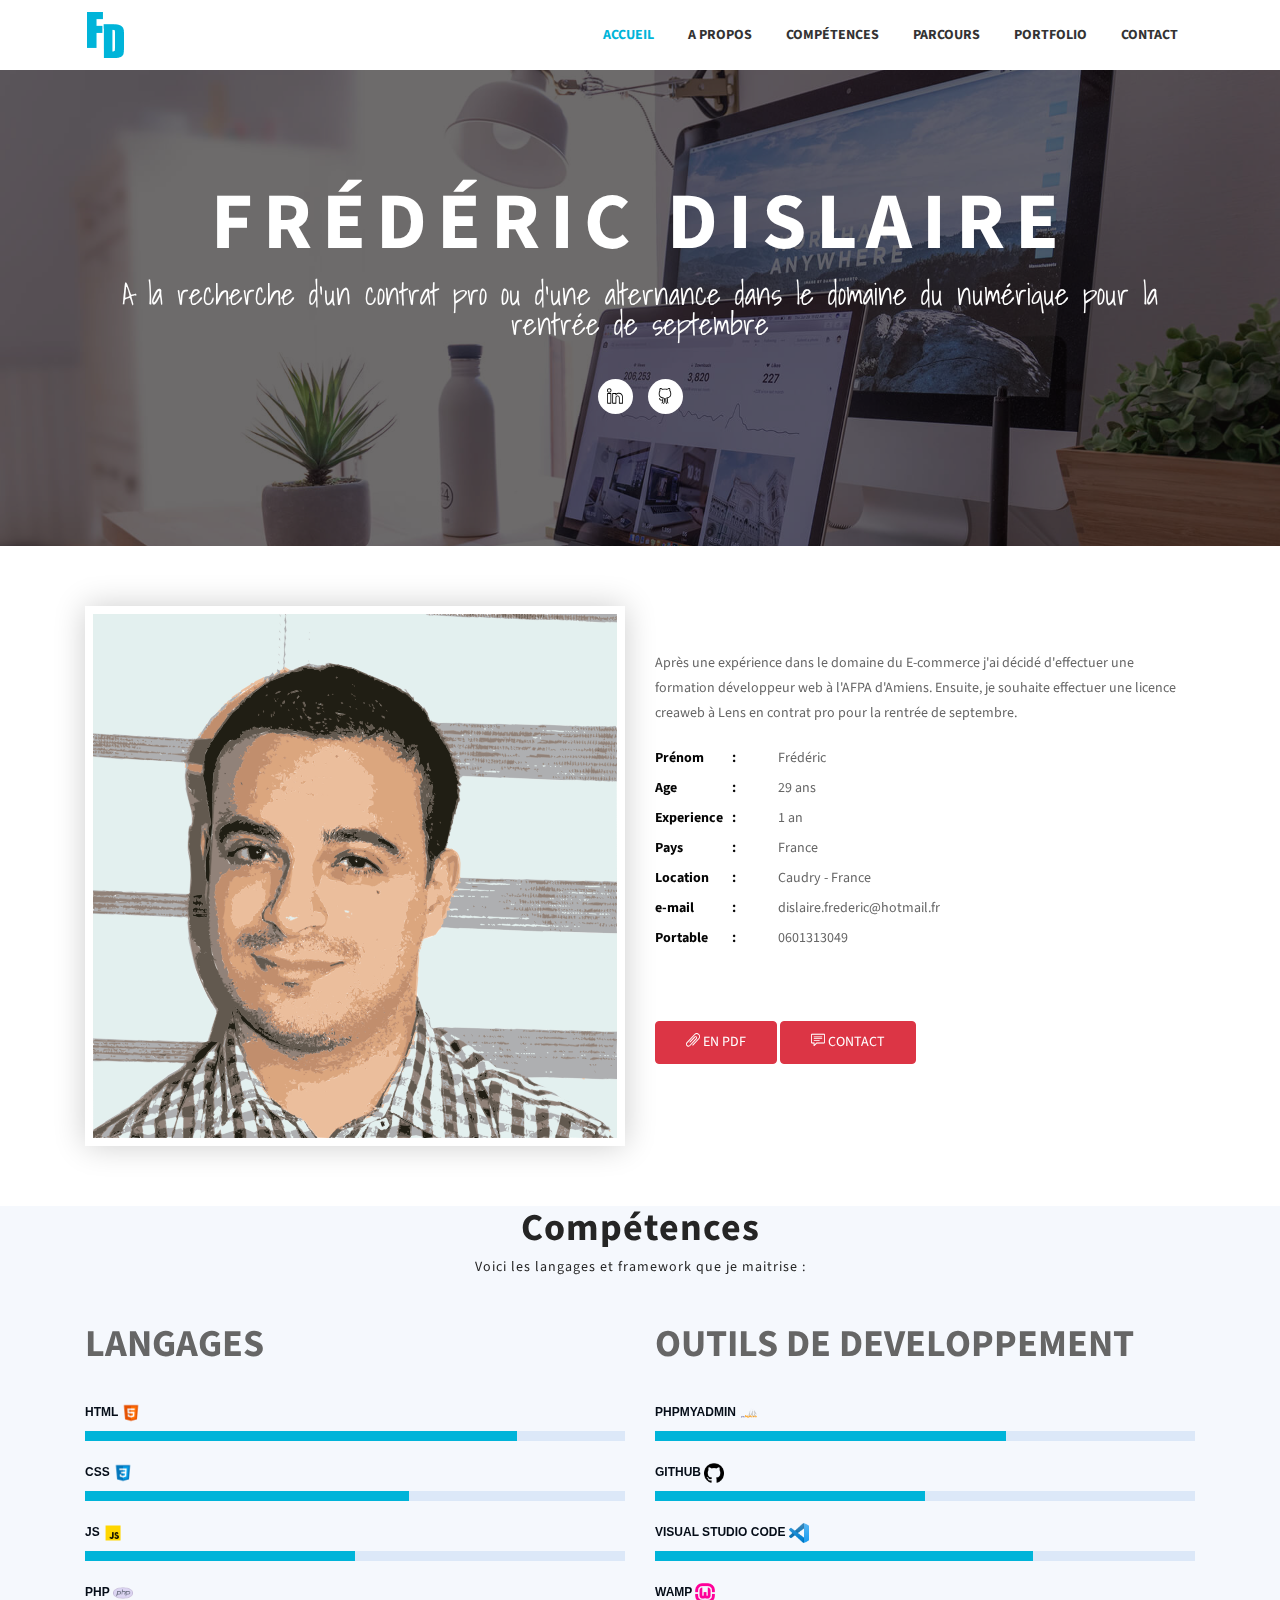
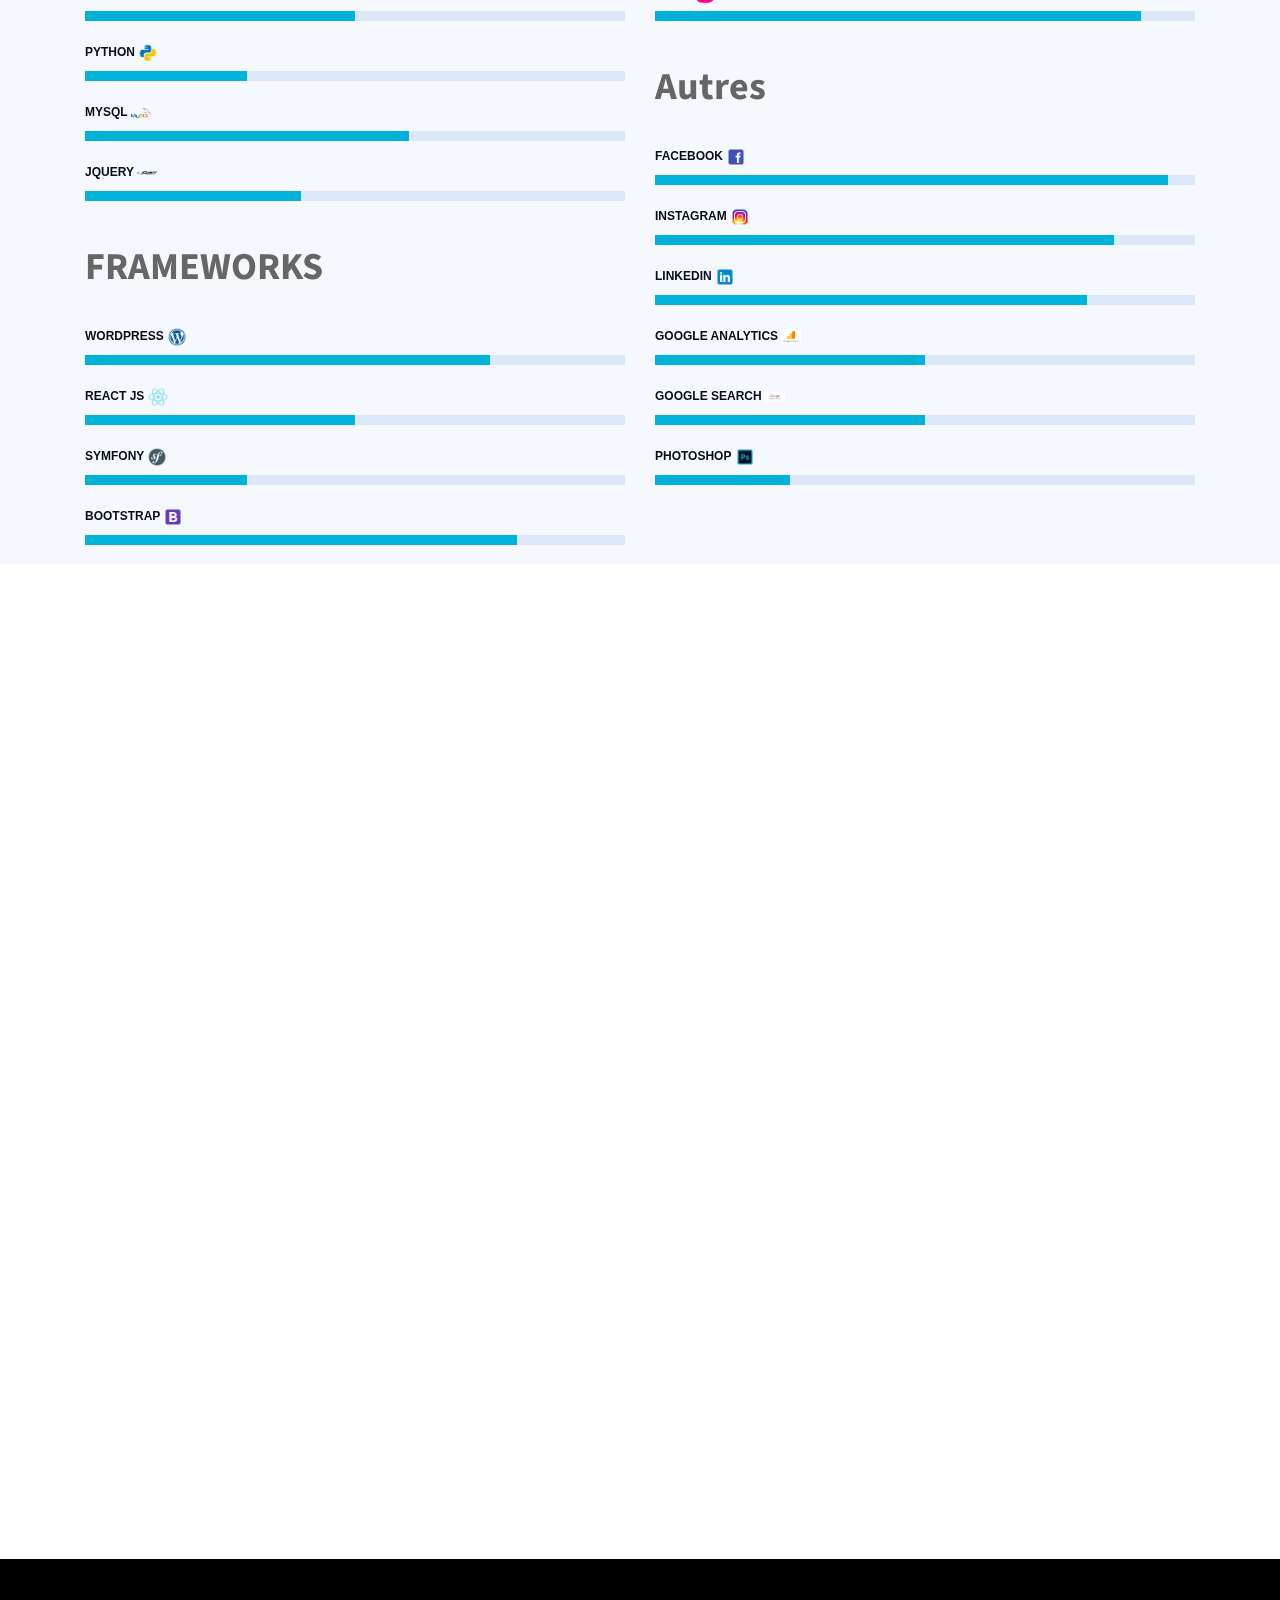
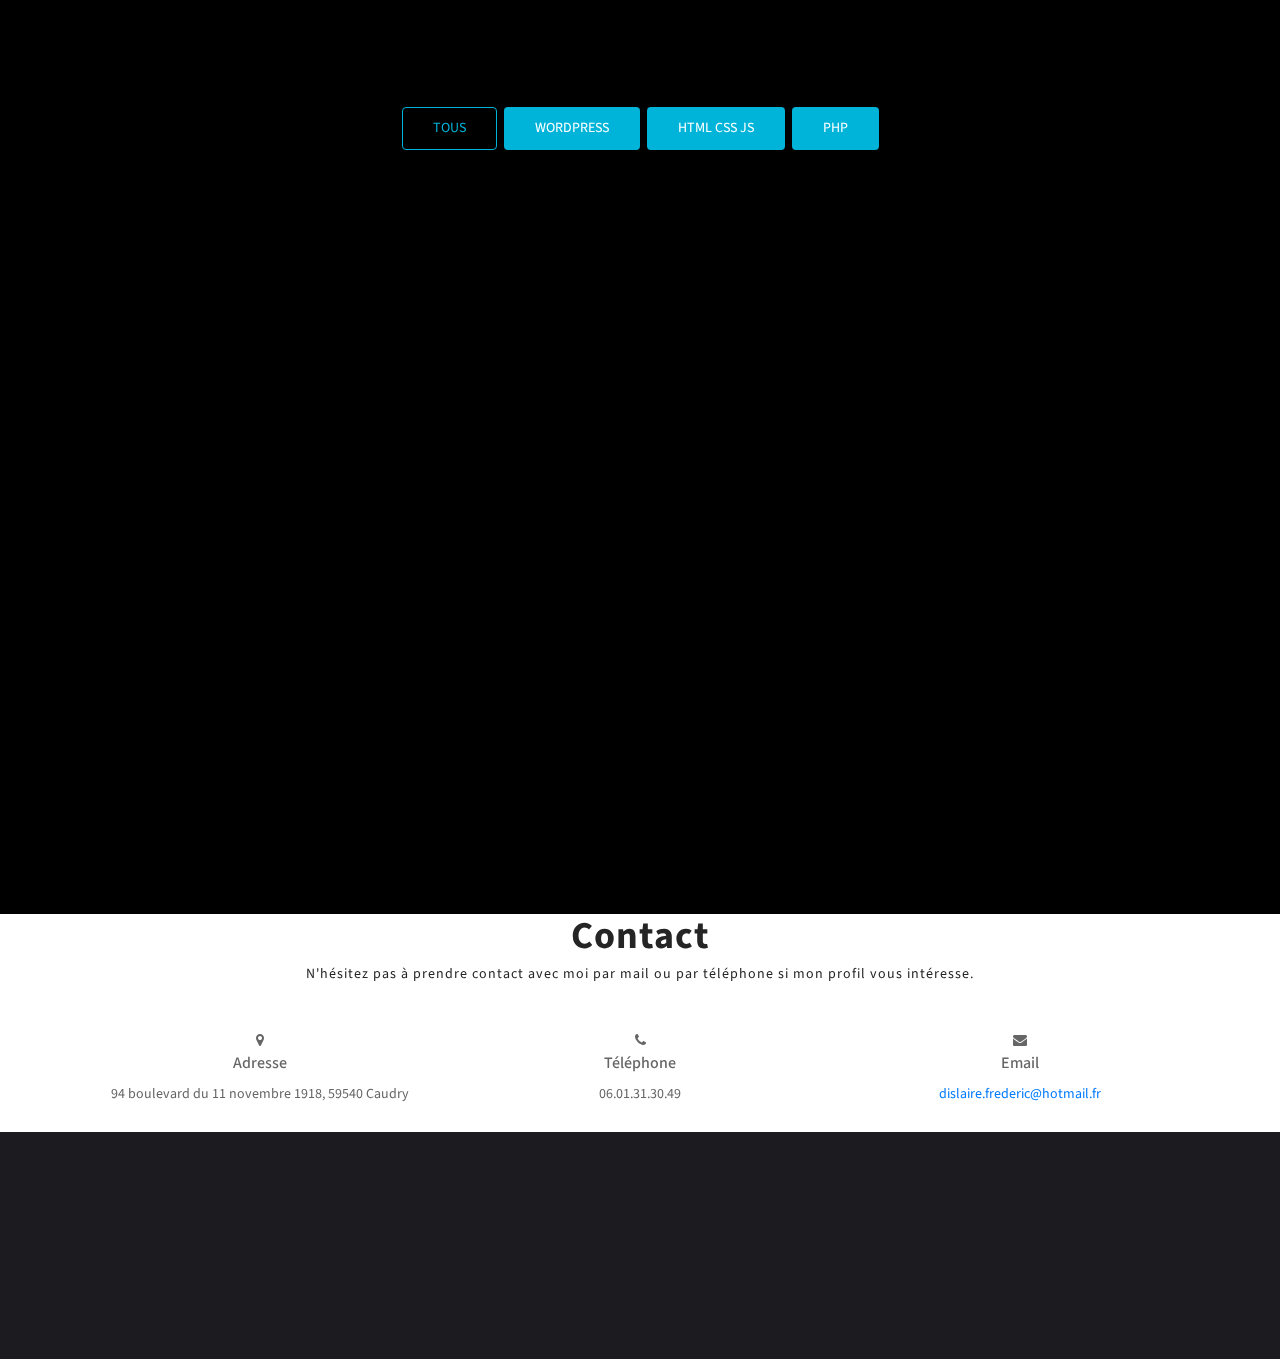
==== index.html @ d80c3883 "modif texte" ====
<!DOCTYPE html>
<html lang="fr">
  <head>
    <!-- Required meta tags -->
    <meta charset="utf-8">
    <meta name="viewport" content="width=device-width, initial-scale=1, shrink-to-fit=no">

    <title>Portfolio Frédéric Dislaire</title>

    <!-- Bootstrap CSS -->
    <link rel="stylesheet" type="text/css" href="assets/css/bootstrap.min.css" >
    <!-- Fonts -->
    <link rel="stylesheet" type="text/css" href="assets/fonts/font-awesome.min.css">
    <!-- Icon -->
    <link rel="stylesheet" type="text/css" href="assets/fonts/simple-line-icons.css">
    <!-- Slicknav -->
    <link rel="stylesheet" type="text/css" href="assets/css/slicknav.css">
    <!-- Menu CSS -->
    <link rel="stylesheet" type="text/css" href="assets/css/menu_sideslide.css">
    <!-- Slider CSS -->
    <link rel="stylesheet" type="text/css" href="assets/css/slide-style.css">
    <!-- Nivo Lightbox -->
    <link rel="stylesheet" type="text/css" href="assets/css/nivo-lightbox.css" >
    <!-- Animate -->
    <link rel="stylesheet" type="text/css" href="assets/css/animate.css">
    <!-- Main Style -->
    <link rel="stylesheet" type="text/css" href="assets/css/main.css">
    <!-- Responsive Style -->
    <link rel="stylesheet" type="text/css" href="assets/css/responsive.css">

  </head>
  <body>

    <!-- Header Area wrapper Starts -->
    <header id="header-wrap">
      <!-- Navbar Start -->
      <nav class="navbar navbar-expand-lg fixed-top scrolling-navbar indigo">
        <div class="container">
          <!-- Brand and toggle get grouped for better mobile display -->
          <div class="navbar-header">
            <button class="navbar-toggler" type="button" data-toggle="collapse" data-target="#main-navbar" aria-controls="main-navbar" aria-expanded="false" aria-label="Toggle navigation">
              <span class="navbar-toggler-icon"></span>
              <span class="icon-menu"></span>
              <span class="icon-menu"></span>
              <span class="icon-menu"></span>
            </button>
            <a href="index.html" class="navbar-brand"><img src="assets/img/img_comp/logofd2.png" height="50" alt=""></a>
          </div>
          <div class="collapse navbar-collapse" id="main-navbar">
            <ul class="onepage-nev navbar-nav mr-auto w-100 justify-content-end clearfix">
              <li class="nav-item active">
                <a class="nav-link" href="#hero-area">
                 Accueil
                </a>
              </li>
              <li class="nav-item">
                <a class="nav-link" href="#about">
                 A propos
                </a>
              </li>
              <li class="nav-item">
                <a class="nav-link" href="#skills">
                  Compétences
                </a>
              </li>
              <li class="nav-item">
                <a class="nav-link" href="#resume">
                 Parcours
                </a>
              </li>
              <li class="nav-item">
                <a class="nav-link" href="#portfolios">
                  Portfolio
                </a>
              </li>
              <li class="nav-item">
                <a class="nav-link" href="#contact">
                  Contact
                </a>
              </li>
            </ul>
          </div>
        </div>


        <!-- Mobile Menu Start -->
        <ul class="onepage-nev mobile-menu">
          <li>
            <a href="#home">Accueil</a>
          </li>
          <li>
            <a href="#about">A propos</a>
          </li>
          <li>
            <a href="#skills">Compétences</a>
          </li>
          <li>
            <a href="#resume">Parcours</a>
          </li>
          <li>
            <a href="#portfolio">Portfolio</a>
          </li>
          <li>
            <a href="#contact">Contact</a>
          </li>
        </ul>
        <!-- Mobile Menu End -->
      </nav>
      <!-- Navbar End -->

      <!-- Hero Area Start -->
      <div id="hero-area" class="hero-area-bg">
        <div class="overlay"></div>
        <div class="container">
          <div class="row">
            <div class="col-md-12 col-sm-12 text-center">
              <div class="contents">
               
                <h2 class="head-title wow fadeInUp" data-wow-delay="0.4s">Frédéric Dislaire</h2>
                <p class="script-font wow fadeInUp" data-wow-delay="0.6s">A la recherche d'un contrat pro ou d'une alternance dans le domaine du numérique pour la rentrée de septembre</p>
                <ul class="social-icon wow fadeInUp" data-wow-delay="0.8s">
                 
             
                
                  <li>
                    <a class="linkedin" href="https://www.linkedin.com/in/fr%C3%A9d%C3%A9ric-dislaire-177432127/"><i class="icon-social-linkedin"></i></a>
                  </li>
                  
                  <li>
                    <a class="github" href="https://github.com/Freddis002"><i class="icon-social-github"></i></a>
                  </li>
                 
                </ul>
              
              </div>
            </div>
          </div>
        </div>
      </div>
      <!-- Hero Area End -->

    </header>
    <!-- Header Area wrapper End -->

    <!-- About Section Start -->
    <section id="about" class="section-padding">
      <div class="container">
        <div class="row">
          <div class="col-lg-6 col-md-6 col-sm-12 col-xs-12">
            <div class="img-thumb wow fadeInLeft" data-wow-delay="0.3s">
              <img class="img-fluid" src="assets/img/img_comp/image.svg" alt="">
            </div>
          </div> 
          <div class="col-lg-6 col-md-6 col-sm-12 col-xs-12">
            <div class="profile-wrapper wow fadeInRight" data-wow-delay="0.3s">
              
              <p>Après une expérience dans le domaine du E-commerce j'ai décidé d'effectuer une formation développeur web à l'AFPA d'Amiens. Ensuite, je souhaite effectuer une licence creaweb à Lens en contrat pro pour la rentrée de septembre.</p>
              <div class="about-profile">
                <ul class="admin-profile">
                  <li><span class="pro-title"> Prénom </span> <span class="pro-detail">Frédéric</span></li>
                  <li><span class="pro-title"> Age </span> <span class="pro-detail">29 ans</span></li>
                  <li><span class="pro-title"> Experience </span> <span class="pro-detail">1 an</span></li>
                  <li><span class="pro-title"> Pays </span> <span class="pro-detail">France</span></li>
                  <li><span class="pro-title"> Location </span> <span class="pro-detail">Caudry - France</span></li>
                  <li><span class="pro-title"> e-mail </span> <span class="pro-detail">dislaire.frederic@hotmail.fr</span></li>
                  <li><span class="pro-title"> Portable </span> <span class="pro-detail">0601313049</span></li>
                  
                </ul>
              </div>
            </div>
            <a href="assets/img/img_comp/Cv_frédéric_dislaire.pdf" class ="btn btn-danger" target="_blank"><i class="icon-paper-clip"></i> en PDF</a>
          <a href="#contact" class="btn btn-danger"><i class="icon-speech"></i> Contact</a>
        </div>
            </div>
          </div>   
        </div>
      </div>
    </section>
    <!-- About Section End -->

     <!-- Skills Section -->
     <section id="skills" class="skills section-bg">

      <div class="container">
        <div class="section-title">
          <h2>Compétences</h2>
          <p>Voici les langages et framework que je maitrise :</p>
        </div>

      <div class="row skills-content">
        <div class="col-lg-6 aos-init aos-animate" data-aos="fade-up">
          <h4>LANGAGES</h4>
          <br>

          <div class="progress">
            <span class="skill">
              HTML
              <img class="fit-picture" src="assets/img/img_comp/html.png" alt="logo html" width="20"></span>
            <div class="progress-bar-wrap">
              <div class="progress-bar" role="progressbar" aria-valuenow="80" aria-valuemin="0" aria-valuemax="100" style="width: 80%;"></div>
            </div>
          </div>

          <div class="progress">
            <span class="skill">
              CSS
              <img class="fit-picture" src="assets/img/img_comp/css.png" alt="logo css" width="20"></span>
            <div class="progress-bar-wrap">
              <div class="progress-bar" role="progressbar" aria-valuenow="60" aria-valuemin="0" aria-valuemax="100" style="width: 60%;"></div>
            </div>
          </div>

          <div class="progress">
            <span class="skill">
              JS
              <img class="fit-picture" src="assets/img/img_comp/javascript.png" alt="logo js" width="20"></span>
            <div class="progress-bar-wrap">
              <div class="progress-bar" role="progressbar" aria-valuenow="50" aria-valuemin="0" aria-valuemax="100" style="width: 50%;"></div>
            </div>
          </div>

          <div class="progress">
            <span class="skill">
              PHP
              <img class="fit-picture" src="assets/img/img_comp/php.png" alt="logo php" width="20"></span>
            <div class="progress-bar-wrap">
              <div class="progress-bar" role="progressbar" aria-valuenow="50" aria-valuemin="0" aria-valuemax="100" style="width: 50%;"></div>
            </div>
          </div>

          <div class="progress">
            <span class="skill">
            Python
              <img class="fit-picture" src="assets/img/img_comp/python.png" alt="logo python" width="20"></span>
            <div class="progress-bar-wrap">
              <div class="progress-bar" role="progressbar" aria-valuenow="30" aria-valuemin="0" aria-valuemax="100" style="width: 30%;"></div>
            </div>
          </div>

          <div class="progress">
            <span class="skill">
              Mysql
              <img class="fit-picture" src="assets/img/img_comp/mysql.png" alt="logo sql" width="20"></span>
            <div class="progress-bar-wrap">
              <div class="progress-bar" role="progressbar" aria-valuenow="60" aria-valuemin="0" aria-valuemax="100" style="width: 60%;"></div>
            </div>
          </div>

          <div class="progress">
            <span class="skill">
              jQuery
              <img class="fit-picture" src="assets/img/img_comp/Jquery.png" alt="logo jquery" width="20"></span>
            <div class="progress-bar-wrap">
              <div class="progress-bar" role="progressbar" aria-valuenow="40" aria-valuemin="0" aria-valuemax="100" style="width: 40%;"></div>
            </div>
          </div>

          <br>


          <h4>FRAMEWORKS</h4>
          
          <br>


          <div class="progress">
            <span class="skill">
              Wordpress
              <img class="fit-picture" src="assets/img/img_comp/wordpress.png" alt="logo wordpress" width="20"></span>
            <div class="progress-bar-wrap">
              <div class="progress-bar" role="progressbar" aria-valuenow="75" aria-valuemin="0" aria-valuemax="100" style="width: 75%;"></div>
            </div>
          </div>

          <div class="progress">
            <span class="skill">
             React JS
              <img class="fit-picture" src="assets/img/img_comp/react.png" alt="logo reactjs" width="20"></span>
            <div class="progress-bar-wrap">
              <div class="progress-bar" role="progressbar" aria-valuenow="50" aria-valuemin="0" aria-valuemax="100" style="width: 50%;"></div>
            </div>
          </div>

          <div class="progress">
            <span class="skill">
            Symfony
              <img class="fit-picture" src="assets/img/img_comp/symfony.png" alt="logo symfony" width="20"></span>
            <div class="progress-bar-wrap">
              <div class="progress-bar" role="progressbar" aria-valuenow="30" aria-valuemin="0" aria-valuemax="100" style="width: 30%;"></div>
            </div>
          </div>

          <div class="progress">
            <span class="skill">
            Bootstrap
              <img class="fit-picture" src="assets/img/img_comp/bootstrap.png" alt="logo boostrap" width="20"></span>
            <div class="progress-bar-wrap">
              <div class="progress-bar" role="progressbar" aria-valuenow="80" aria-valuemin="0" aria-valuemax="100" style="width: 80%;"></div>
            </div>
          </div>

          

        
        </div>
        
      

      <div class="col-lg-6 aos-init aos-animate" data-aos="fade-up" data-aos-delay="100">
        <h4>OUTILS DE DEVELOPPEMENT</h4>
        <br>

        <div class="progress">
          <span class="skill">
          Phpmyadmin
            <img class="fit-picture" src="assets/img/img_comp/phpmyadmin.png" alt="logo phpmyadmin" width="20"></span>
          <div class="progress-bar-wrap">
            <div class="progress-bar" role="progressbar" aria-valuenow="65" aria-valuemin="0" aria-valuemax="100" style="width: 65%;"></div>
          </div>
        </div>

        <div class="progress">
          <span class="skill">
          Github
            <img class="fit-picture" src="assets/img/img_comp/github.png" alt="logo github" width="20"></span>
          <div class="progress-bar-wrap">
            <div class="progress-bar" role="progressbar" aria-valuenow="50" aria-valuemin="0" aria-valuemax="100" style="width: 50%;"></div>
          </div>
        </div>

        <div class="progress">
          <span class="skill">
            Visual studio code
            <img class="fit-picture" src="assets/img/img_comp/vsc.png" alt="logo vsc" width="20"></span>
          <div class="progress-bar-wrap">
            <div class="progress-bar" role="progressbar" aria-valuenow="70" aria-valuemin="0" aria-valuemax="100" style="width: 70%;"></div>
          </div>
        </div>

        <div class="progress">
          <span class="skill">
            WAMP
            <img class="fit-picture" src="assets/img/img_comp/wamp.png" alt="logo wamp" width="20"></span>
          <div class="progress-bar-wrap">
            <div class="progress-bar" role="progressbar" aria-valuenow="90" aria-valuemin="0" aria-valuemax="100" style="width: 90%;"></div>
          </div>
        </div>

        <br>
        <h4>Autres</h4>
        <br>

        <div class="progress">
          <span class="skill">
            Facebook
            <img class="fit-picture" src="assets/img/img_comp/fb.png" alt="logo fb" width="20"></span>
          <div class="progress-bar-wrap">
            <div class="progress-bar" role="progressbar" aria-valuenow="95" aria-valuemin="0" aria-valuemax="100" style="width: 95%;"></div>
          </div>
        </div>

        <div class="progress">
          <span class="skill">
            Instagram
            <img class="fit-picture" src="assets/img/img_comp/instagram.png" alt="logo instagram" width="20"></span>
          <div class="progress-bar-wrap">
            <div class="progress-bar" role="progressbar" aria-valuenow="85" aria-valuemin="0" aria-valuemax="100" style="width: 85%;"></div>
          </div>
        </div>

        <div class="progress">
          <span class="skill">
            LinkedIn
            <img class="fit-picture" src="assets/img/img_comp/linkedin.png" alt="logo linkedin" width="20"></span>
          <div class="progress-bar-wrap">
            <div class="progress-bar" role="progressbar" aria-valuenow="80" aria-valuemin="0" aria-valuemax="100" style="width: 80%;"></div>
          </div>
        </div>

        <div class="progress">
          <span class="skill">
           Google analytics
            <img class="fit-picture" src="assets/img/img_comp/google_analytics.png" alt="logo google analytics" width="20"></span>
          <div class="progress-bar-wrap">
            <div class="progress-bar" role="progressbar" aria-valuenow="50" aria-valuemin="0" aria-valuemax="100" style="width: 50%;"></div>
          </div>
        </div>

        <div class="progress">
          <span class="skill">
           Google Search
            <img class="fit-picture" src="assets/img/img_comp/google_search.png" alt="logo google search" width="20"></span>
          <div class="progress-bar-wrap">
            <div class="progress-bar" role="progressbar" aria-valuenow="50" aria-valuemin="0" aria-valuemax="100" style="width: 50%;"></div>
          </div>
        </div>

        <div class="progress">
          <span class="skill">
          Photoshop
            <img class="fit-picture" src="assets/img/img_comp/photoshop.png" alt="logo photoshop" width="20"></span>
          <div class="progress-bar-wrap">
            <div class="progress-bar" role="progressbar" aria-valuenow="25" aria-valuemin="0" aria-valuemax="100" style="width: 25%;"></div>
          </div>
        </div>

      </div>
      
      </div>
      </div>
    </section>

    <!-- Skills Section End -->

    <!-- Resume Section Start -->
    <div id="resume" class="section-padding">
      <div class="container">
        <div class="row">
          <div class="col-lg-6 col-md-6 col-sm-6">
            <div class="education wow fadeInRight" data-wow-delay="0.3s">
              <ul class="timeline">
                <li>
                  <i class="icon-graduation"></i>
                  <h2 class="timelin-title">Formations</h2>
                </li>
                <li>
                  <div class="content-text">
                    <h3 class="line-title">AFPA Amiens </h3>
                    <span>2021</span>
                    <p class="line-text">Formation Dévéloppeur web & web mobile bac+2.</p>
                  </div>
                </li>
                <li>
                  <div class="content-text">
                    <h3 class="line-title">Université Polytechnique des Hauts-de-France</h3>
                    <span>2015</span>
                    <p class="line-text">DUT Techniques de Commercialisation.</p>
                  </div>
                </li>
                <li>
                  <div class="content-text">
                    <h3 class="line-title">Lycée Saint Luc</h3>
                    <span>2011</span>
                    <p class="line-text">Baccalauréat Professionnel en Comptabilité.</p>
                  </div>
                </li>
              </ul>
            </div>
          </div>
          <div class="col-lg-6 col-md-6 col-sm-6">
            <div class="experience wow fadeInRight" data-wow-delay="0.6s">
              <ul class="timeline">
                <li>
                  <i class="icon-briefcase"></i>
                  <h2 class="timelin-title">Expériences</h2>
                </li>
                <li>
                  <div class="content-text">
                    <h3 class="line-title">Stage - Développeur web - Logiciel Bestt - Amiens</h3>
                    <span>Novembre 2020 - Février 2021</span>
                    
                    <p class="line-text">Symfony : Création de requêtes.</p>
                    <p class="line-text">ReactJS : Formulaire de contact.</p>
                    <p class="line-text">Wordpress : Création de templates.</p>
                    <p class="line-text">Python : Tests fonctionnels.</p>
                    <p class="line-text">HTML,CSS,JS : Création de templates.</p>
                  </div>
                </li>
                <li>
                  <div class="content-text">
                    <h3 class="line-title">CEO - lespetitspaniers.fr</h3>
                    <span>Mars 2018 - Décembre 2019</span>
                    <p class="line-text">Site E-commerce de fruits et légumes Bio & produits du terroir.</p></br>
                    <p class="line-text">Communication digital : Facebook, Instagram, E-mailling.</p>
                    <p class="line-text">Gérer les commandes et assurer leur livraison.</p>
                    <p class="line-text">Suivi clients.</p>
                    <p class="line-text">Gérer le site web : fiches produits, création de pages, design .</p>
                    <p class="line-text">Proposer de nouveaux services aux clients.</p>
                    <p class="line-text">Démarcher les producteurs.</p>
                    <p class="line-text">Organiser les shootings des produits.</p>
                  </div>
                </li>
                <li>
                  <div class="content-text">
                    <h3 class="line-title">Stage - Webmaster - Signalétique.biz - Cambrai</h3>
                    <span>Janvier 2017 - Février 2017</span>
                    <p class="line-text">Etudes de marché.</p>
                    <p class="line-text">Fiches produits.</p>
                  </div>
                </li>
                <li>
                  <div class="content-text">
                    <h3 class="line-title">Stage - Commercial - Société Liqueur Sim - Mang Den - Vietnam</h3>
                    <span>Avril 2015 - Juin 2015</span>
                    <p class="line-text">Etudes de marché pour l'exportation des vins dans les restaurantsasiatiques.</p>
                    <p class="line-text">Site vitrine en langue Française pour présenter l'entreprise et son offre.</p>
                  </div>
                </li>
              </ul>
            </div>
          </div>
        </div>
      </div>
    </div>
    <!-- Resume Section End -->


    <!-- Portfolio Section -->
    <section id="portfolios" class="section-padding">
      <!-- Container Starts -->
      <div class="container">        
        <h2 class="section-title wow flipInX" data-wow-delay="0.4s">Mon portfolio</h2>
        <div class="row">          
          <div class="col-md-12">
            <!-- Portfolio Controller/Buttons -->
            <div class="controls text-center">
              <a class="filter active btn btn-common" data-filter="all">
                Tous
              </a>
              <a class="filter btn btn-common" data-filter=".design">
                Wordpress
              </a>
              <a class="filter btn btn-common" data-filter=".development">
                HTML CSS JS
              </a>
              <a class="filter btn btn-common" data-filter=".print">
                PHP
              </a>
             
            </div>
            <!-- Portfolio Controller/Buttons Ends-->
          </div>

          <!-- Portfolio Recent Projects -->
          <div id="portfolio" class="row wow fadeInDown" data-wow-delay="0.4s">
            <div class="col-sm-6 col-md-4 col-lg-4 col-xl-4 mix  design">
              <div class="portfolio-item">
                <div class="shot-item">
                  <img src="assets/img/img_comp/agencia.jpg" alt="" />  
                  <div class="overlay">
                    <div class="icons">
                      <a class="lightbox preview" href="assets/img/img_comp/agencia.jpg" height="200px" width="200px">
                        
                        <i class="icon-eye"></i>
                      </a>
                      <a class="link" href="https://github.com/Freddis002/Theme-agencia-wordpress">
                        <i class="icon-social-github"></i>
                      </a>
                    </div>
                  </div>
                </div> 
                <div class="portfolio-text">
                  <h4 class="portfolio-title">Création de thème</h4>
                  <p class="text">Création d'un thème d'une agence immobilière fictif. Pour gérer les biens j'ai créé un plugin !</p>
              </div>              
              </div>
            </div>
            <div class="col-sm-6 col-md-4 col-lg-4 col-xl-4 mix design">
              <div class="portfolio-item">
                <div class="shot-item">
                  <img src="assets/img/img_comp/talentup.jpg" alt=""/> 
                  <div class="overlay">
                    <div class="icons">
                      <a class="lightbox preview" href="assets/img/img_comp/talentup.jpg">
                        <i class="icon-eye"></i>
                      </a>
                      <a class="link" href="https://github.com/Freddis002/Templates">
                        <i class="icon-social-github"></i>
                      </a>
                    </div>
                  </div>
                </div> 
                <div class="portfolio-text">
                  <h4 class="portfolio-title">Talentup</h4>
                  <p class="text"> Site réalisé lors de mon stage.
                    Talent up est un site vitrine d'une agence d'interim réalisé en wordpress.
                  </p>
              </div>              
              </div>
            </div>
            <div class="col-sm-6 col-md-4 col-lg-4 col-xl-4 mix design">
              <div class="portfolio-item">
                <div class="shot-item">
                  <img src="assets/img/img_comp/interimpower.jpg" alt=""/> 
                  <div class="overlay">
                    <div class="icons">
                      <a class="lightbox preview" href="assets/img/img_comp/interimpower.jpg">
                        <i class="icon-eye"></i>
                      </a>
                      <a class="link" href="https://github.com/Freddis002/Templates">
                        <i class="icon-social-github"></i>
                      </a>
                    </div>
                  </div>
                </div>   
                <div class="portfolio-text">
                  <h4 class="portfolio-title">Interim Power</h4>
                  <p class="text">Site réaliseé lors de mon stage.
                    Interim Power est un site vitrine d'une agence d'intérim réalisé en wordpress.</p>
              </div>            
              </div>
            </div>
            <div class="col-sm-6 col-md-4 col-lg-4 col-xl-4 mix development">
              <div class="portfolio-item">
                <div class="shot-item">
                  <img src="assets/img/img_comp/talentuphtml.jpg" alt="" /> 
                  <div class="overlay">
                    <div class="icons">
                      <a class="lightbox preview" href="assets/img/img_comp/talentuphtml.jpg">
                        <i class="icon-eye"></i>
                      </a>
                      <a class="link" href="https://github.com/Freddis002/Templates">
                        <i class="icon-social-github"></i>
                      </a>
                    </div>
                  </div>
                </div>    
                <br>
                <div class="portfolio-text">
                  <h4 class="portfolio-title">Talent up</h4>
                  <p class="text">Site réalisé lors de mon stage.
                    Talent up est un site vitrine d'une agence d'intérim réalisé en HTML,CSS et JS.</p>
              </div>           
              </div>
            </div>
            <div class="col-sm-6 col-md-4 col-lg-4 col-xl-4 mix development">
              <div class="portfolio-item">
                <div class="shot-item">
                  <img src="assets/img/img_comp/interimpowerhtml.jpg" alt="" /> 
                  <div class="overlay">
                    <div class="icons">
                      <a class="lightbox preview" href="assets/img/img_comp/interimpowerhtml.jpg">
                        <i class="icon-eye"></i>
                      </a>
                      <a class="link" href="https://github.com/Freddis002/Templates">
                        <i class="icon-social-github"></i>
                      </a>
                    </div>
                  </div>
                </div>  
                <br>
                <div class="portfolio-text">
                  <h4 class="portfolio-title">Interim Power</h4>
                  <p class="text">Site réalisé lors de mon stage.
                    Interim Power est un site vitrine d'une agence d'intérim réalisé en HTML,CSS et JS</p>
              </div>             
              </div>
            </div>

            <div class="col-sm-6 col-md-4 col-lg-4 col-xl-4 mix print">
              <div class="portfolio-item">
                <div class="shot-item">
                  <img src="assets/img/img_comp/jarditou.jpg" alt="" /> 
                  <div class="overlay">
                    <div class="icons">
                      <a class="lightbox preview" href="assets/img/img_comp/jarditou.jpg">
                        <i class="icon-eye"></i>
                      </a>
                      <a class="link" href="https://github.com/Freddis002/php-pdo">
                        <i class="icon-social-github"></i>
                      </a>
                    </div>
                  </div>
                </div>  
                <br>
                <div class="portfolio-text">
                  <h4 class="portfolio-title">Jarditou</h4>
                  <p class="text">Projet de site fictif élaboré à l'AFPA pendant ma formation Développeur Web et Web Mobile.
                    Jarditou est un site de vente en ligne de produits de jardinage réalisé en PHP.
                  </p>
              </div>             
              </div>
            </div>

            


          
          </div>
        </div>
      </div>
      <!-- Container Ends -->
    </section>
    <!-- Portfolio Section Ends --> 
   

    <!-- Contact Section Start -->
    <section id="contact" class="contact-area pt-125 pb-130 gray-bg">
      <div class="container">
          <div class="row justify-content-center">
              <div class="col-lg-8">
                  <div class="section-title text-center pb-25">
                      <h2 class="title">Contact</h2>
                      <p>N'hésitez pas à prendre contact avec moi par mail ou par téléphone si mon profil vous intéresse.</p>
                  </div> <!-- section title -->
              </div>
          </div> <!-- row -->
          <div class="row justify-content-center">
              <div class="col-lg-4 col-md-6 col-sm-7">
                  <div class="contact-box text-center mt-30">
                      <div class="contact-icon">
                          <i class="fa fa-map-marker"></i>
                      </div>
                      <div class="contact-content">
                          <h6 class="contact-title">Adresse</h6>
                          <p>94 boulevard du 11 novembre 1918, 59540 Caudry</p>
                      </div>
                  </div> <!-- contact box -->
              </div>
              <div class="col-lg-4 col-md-6 col-sm-7">
                  <div class="contact-box text-center mt-30">
                      <div class="contact-icon">
                          <i class="fa fa-phone"></i>
                      </div>
                      <div class="contact-content">
                          <h6 class="contact-title">Téléphone</h6>
                          <p>06.01.31.30.49</p>
                          
                      </div>
                  </div> <!-- contact box -->
              </div>
              <div class="col-lg-4 col-md-6 col-sm-7">
                  <div class="contact-box text-center mt-30">
                      <div class="contact-icon">
                          <i class="fa fa-envelope"></i>
                      </div>
                      <div class="contact-content">
                          <h6 class="contact-title">Email</h6>
                          <p><a href="mailto:dislaire.frederic@hotmail">dislaire.frederic@hotmail.fr</a></p>
                          
                      </div>
                  </div> <!-- contact box -->
              </div>
          </div> <!-- row -->
         </div>
  </section>
<br>
  <!--====== CONTACT PART ENDS ======-->


   <!-- Footer Section Start -->
   <footer class="footer-area section-padding">
    <div class="container">
      <div class="row">
        <div class="col-md-12">
          <div class="footer-text text-center wow fadeInDown" data-wow-delay="0.3s">
            <ul class="social-icon">
              <li>
                <a class="linkedin" href="https://www.linkedin.com/in/fr%C3%A9d%C3%A9ric-dislaire-177432127/"><i class="icon-social-linkedin"></i></a>
              </li>
              <li>
                <a class="github" href="https://github.com/Freddis002"><i class="icon-social-github"></i></a>
              </li>
            </ul>
            <p> Frédéric Dislaire © 2021 </p>
          </div>
        </div>
      </div>
    </div>
  </footer>
  <!-- Footer Section End -->

    <!-- Go to Top Link -->
    <a href="#" class="back-to-top">
      <i class="icon-arrow-up"></i>
    </a>

    <!-- jQuery first, then Popper.js, then Bootstrap JS -->
    <script src="assets/js/jquery-min.js"></script>
    <script src="assets/js/popper.min.js"></script>
    <script src="assets/js/bootstrap.min.js"></script>
    <script src="assets/js/jquery.mixitup.js"></script>
    <script src="assets/js/jquery.counterup.min.js"></script>
    <script src="assets/js/waypoints.min.js"></script>
    <script src="assets/js/wow.js"></script>
    <script src="assets/js/jquery.nav.js"></script>
    <script src="assets/js/jquery.easing.min.js"></script>  
    <script src="assets/js/nivo-lightbox.js"></script>
    <script src="assets/js/jquery.slicknav.js"></script>
    <script src="assets/js/main.js"></script>
    <script src="assets/js/form-validator.min.js"></script>
    <script src="assets/js/contact-form-script.min.js"></script>
    <script src="assets/js/map.js"></script>
      
  </body>
</html>
---- assets/fonts/simple-line-icons.css ----
@font-face {
	font-family: 'Simple-Line-Icons';
	src:url('../fonts/line-icons/Simple-Line-Icons.eot');
	src:url('../fonts/line-icons/Simple-Line-Icons.eot?#iefix') format('embedded-opentype'),
		url('../fonts/line-icons/Simple-Line-Icons.woff') format('woff'),
		url('../fonts/line-icons/Simple-Line-Icons.ttf') format('truetype'),
		url('../fonts/line-icons/Simple-Line-Icons.svg#Simple-Line-Icons') format('svg');
		font-weight: normal;
		font-style: normal;
}
/*
 Use the following CSS code if you want to have a class per icon.
 Instead of a list of all class selectors, you can use the generic [class*="icon-"] selector, but it's slower:
*/
.icon-user,
.icon-people,
.icon-user-female,
.icon-user-follow,
.icon-user-following,
.icon-user-unfollow,
.icon-login,
.icon-logout,
.icon-emotsmile,
.icon-phone,
.icon-call-end,
.icon-call-in,
.icon-call-out,
.icon-map,
.icon-location-pin,
.icon-direction,
.icon-directions,
.icon-compass,
.icon-layers,
.icon-menu,
.icon-list,
.icon-options-vertical,
.icon-options,
.icon-arrow-down,
.icon-arrow-left,
.icon-arrow-right,
.icon-arrow-up,
.icon-arrow-up-circle,
.icon-arrow-left-circle,
.icon-arrow-right-circle,
.icon-arrow-down-circle,
.icon-check,
.icon-clock,
.icon-plus,
.icon-minus,
.icon-close,
.icon-event,
.icon-exclamation,
.icon-organization,
.icon-trophy,
.icon-screen-smartphone,
.icon-screen-desktop,
.icon-plane,
.icon-notebook,
.icon-mustache,
.icon-mouse,
.icon-magnet,
.icon-energy,
.icon-disc,
.icon-cursor,
.icon-cursor-move,
.icon-crop,
.icon-chemistry,
.icon-speedometer,
.icon-shield,
.icon-screen-tablet,
.icon-magic-wand,
.icon-hourglass,
.icon-graduation,
.icon-ghost,
.icon-game-controller,
.icon-fire,
.icon-eyeglass,
.icon-envelope-open,
.icon-envelope-letter,
.icon-bell,
.icon-badge,
.icon-anchor,
.icon-wallet,
.icon-vector,
.icon-speech,
.icon-puzzle,
.icon-printer,
.icon-present,
.icon-playlist,
.icon-pin,
.icon-picture,
.icon-handbag,
.icon-globe-alt,
.icon-globe,
.icon-folder-alt,
.icon-folder,
.icon-film,
.icon-feed,
.icon-drop,
.icon-drawer,
.icon-docs,
.icon-doc,
.icon-diamond,
.icon-cup,
.icon-calculator,
.icon-bubbles,
.icon-briefcase,
.icon-book-open,
.icon-basket-loaded,
.icon-basket,
.icon-bag,
.icon-action-undo,
.icon-action-redo,
.icon-wrench,
.icon-umbrella,
.icon-trash,
.icon-tag,
.icon-support,
.icon-frame,
.icon-size-fullscreen,
.icon-size-actual,
.icon-shuffle,
.icon-share-alt,
.icon-share,
.icon-rocket,
.icon-question,
.icon-pie-chart,
.icon-pencil,
.icon-note,
.icon-loop,
.icon-home,
.icon-grid,
.icon-graph,
.icon-microphone,
.icon-music-tone-alt,
.icon-music-tone,
.icon-earphones-alt,
.icon-earphones,
.icon-equalizer,
.icon-like,
.icon-dislike,
.icon-control-start,
.icon-control-rewind,
.icon-control-play,
.icon-control-pause,
.icon-control-forward,
.icon-control-end,
.icon-volume-1,
.icon-volume-2,
.icon-volume-off,
.icon-calendar,
.icon-bulb,
.icon-chart,
.icon-ban,
.icon-bubble,
.icon-camrecorder,
.icon-camera,
.icon-cloud-download,
.icon-cloud-upload,
.icon-envelope,
.icon-eye,
.icon-flag,
.icon-heart,
.icon-info,
.icon-key,
.icon-link,
.icon-lock,
.icon-lock-open,
.icon-magnifier,
.icon-magnifier-add,
.icon-magnifier-remove,
.icon-paper-clip,
.icon-paper-plane,
.icon-power,
.icon-refresh,
.icon-reload,
.icon-settings,
.icon-star,
.icon-symbol-female,
.icon-symbol-male,
.icon-target,
.icon-credit-card,
.icon-paypal,
.icon-social-tumblr,
.icon-social-twitter,
.icon-social-facebook,
.icon-social-instagram,
.icon-social-linkedin,
.icon-social-pinterest,
.icon-social-github,
.icon-social-google,
.icon-social-reddit,
.icon-social-skype,
.icon-social-dribbble,
.icon-social-behance,
.icon-social-foursqare,
.icon-social-soundcloud,
.icon-social-spotify,
.icon-social-stumbleupon,
.icon-social-youtube,
.icon-social-dropbox,
.icon-social-vkontakte,
.icon-social-steam {
  font-family: 'simple-line-icons';
  speak: none;
  font-style: normal;
  font-weight: normal;
  font-variant: normal;
  text-transform: none;
  line-height: 1;
  /* Better Font Rendering =========== */
  -webkit-font-smoothing: antialiased;
  -moz-osx-font-smoothing: grayscale;
}
.icon-user:before {
  content: "\e005";
}
.icon-people:before {
  content: "\e001";
}
.icon-user-female:before {
  content: "\e000";
}
.icon-user-follow:before {
  content: "\e002";
}
.icon-user-following:before {
  content: "\e003";
}
.icon-user-unfollow:before {
  content: "\e004";
}
.icon-login:before {
  content: "\e066";
}
.icon-logout:before {
  content: "\e065";
}
.icon-emotsmile:before {
  content: "\e021";
}
.icon-phone:before {
  content: "\e600";
}
.icon-call-end:before {
  content: "\e048";
}
.icon-call-in:before {
  content: "\e047";
}
.icon-call-out:before {
  content: "\e046";
}
.icon-map:before {
  content: "\e033";
}
.icon-location-pin:before {
  content: "\e096";
}
.icon-direction:before {
  content: "\e042";
}
.icon-directions:before {
  content: "\e041";
}
.icon-compass:before {
  content: "\e045";
}
.icon-layers:before {
  content: "\e034";
}
.icon-menu:before {
  content: "\e601";
}
.icon-list:before {
  content: "\e067";
}
.icon-options-vertical:before {
  content: "\e602";
}
.icon-options:before {
  content: "\e603";
}
.icon-arrow-down:before {
  content: "\e604";
}
.icon-arrow-left:before {
  content: "\e605";
}
.icon-arrow-right:before {
  content: "\e606";
}
.icon-arrow-up:before {
  content: "\e607";
}
.icon-arrow-up-circle:before {
  content: "\e078";
}
.icon-arrow-left-circle:before {
  content: "\e07a";
}
.icon-arrow-right-circle:before {
  content: "\e079";
}
.icon-arrow-down-circle:before {
  content: "\e07b";
}
.icon-check:before {
  content: "\e080";
}
.icon-clock:before {
  content: "\e081";
}
.icon-plus:before {
  content: "\e095";
}
.icon-minus:before {
  content: "\e615";
}
.icon-close:before {
  content: "\e082";
}
.icon-event:before {
  content: "\e619";
}
.icon-exclamation:before {
  content: "\e617";
}
.icon-organization:before {
  content: "\e616";
}
.icon-trophy:before {
  content: "\e006";
}
.icon-screen-smartphone:before {
  content: "\e010";
}
.icon-screen-desktop:before {
  content: "\e011";
}
.icon-plane:before {
  content: "\e012";
}
.icon-notebook:before {
  content: "\e013";
}
.icon-mustache:before {
  content: "\e014";
}
.icon-mouse:before {
  content: "\e015";
}
.icon-magnet:before {
  content: "\e016";
}
.icon-energy:before {
  content: "\e020";
}
.icon-disc:before {
  content: "\e022";
}
.icon-cursor:before {
  content: "\e06e";
}
.icon-cursor-move:before {
  content: "\e023";
}
.icon-crop:before {
  content: "\e024";
}
.icon-chemistry:before {
  content: "\e026";
}
.icon-speedometer:before {
  content: "\e007";
}
.icon-shield:before {
  content: "\e00e";
}
.icon-screen-tablet:before {
  content: "\e00f";
}
.icon-magic-wand:before {
  content: "\e017";
}
.icon-hourglass:before {
  content: "\e018";
}
.icon-graduation:before {
  content: "\e019";
}
.icon-ghost:before {
  content: "\e01a";
}
.icon-game-controller:before {
  content: "\e01b";
}
.icon-fire:before {
  content: "\e01c";
}
.icon-eyeglass:before {
  content: "\e01d";
}
.icon-envelope-open:before {
  content: "\e01e";
}
.icon-envelope-letter:before {
  content: "\e01f";
}
.icon-bell:before {
  content: "\e027";
}
.icon-badge:before {
  content: "\e028";
}
.icon-anchor:before {
  content: "\e029";
}
.icon-wallet:before {
  content: "\e02a";
}
.icon-vector:before {
  content: "\e02b";
}
.icon-speech:before {
  content: "\e02c";
}
.icon-puzzle:before {
  content: "\e02d";
}
.icon-printer:before {
  content: "\e02e";
}
.icon-present:before {
  content: "\e02f";
}
.icon-playlist:before {
  content: "\e030";
}
.icon-pin:before {
  content: "\e031";
}
.icon-picture:before {
  content: "\e032";
}
.icon-handbag:before {
  content: "\e035";
}
.icon-globe-alt:before {
  content: "\e036";
}
.icon-globe:before {
  content: "\e037";
}
.icon-folder-alt:before {
  content: "\e039";
}
.icon-folder:before {
  content: "\e089";
}
.icon-film:before {
  content: "\e03a";
}
.icon-feed:before {
  content: "\e03b";
}
.icon-drop:before {
  content: "\e03e";
}
.icon-drawer:before {
  content: "\e03f";
}
.icon-docs:before {
  content: "\e040";
}
.icon-doc:before {
  content: "\e085";
}
.icon-diamond:before {
  content: "\e043";
}
.icon-cup:before {
  content: "\e044";
}
.icon-calculator:before {
  content: "\e049";
}
.icon-bubbles:before {
  content: "\e04a";
}
.icon-briefcase:before {
  content: "\e04b";
}
.icon-book-open:before {
  content: "\e04c";
}
.icon-basket-loaded:before {
  content: "\e04d";
}
.icon-basket:before {
  content: "\e04e";
}
.icon-bag:before {
  content: "\e04f";
}
.icon-action-undo:before {
  content: "\e050";
}
.icon-action-redo:before {
  content: "\e051";
}
.icon-wrench:before {
  content: "\e052";
}
.icon-umbrella:before {
  content: "\e053";
}
.icon-trash:before {
  content: "\e054";
}
.icon-tag:before {
  content: "\e055";
}
.icon-support:before {
  content: "\e056";
}
.icon-frame:before {
  content: "\e038";
}
.icon-size-fullscreen:before {
  content: "\e057";
}
.icon-size-actual:before {
  content: "\e058";
}
.icon-shuffle:before {
  content: "\e059";
}
.icon-share-alt:before {
  content: "\e05a";
}
.icon-share:before {
  content: "\e05b";
}
.icon-rocket:before {
  content: "\e05c";
}
.icon-question:before {
  content: "\e05d";
}
.icon-pie-chart:before {
  content: "\e05e";
}
.icon-pencil:before {
  content: "\e05f";
}
.icon-note:before {
  content: "\e060";
}
.icon-loop:before {
  content: "\e064";
}
.icon-home:before {
  content: "\e069";
}
.icon-grid:before {
  content: "\e06a";
}
.icon-graph:before {
  content: "\e06b";
}
.icon-microphone:before {
  content: "\e063";
}
.icon-music-tone-alt:before {
  content: "\e061";
}
.icon-music-tone:before {
  content: "\e062";
}
.icon-earphones-alt:before {
  content: "\e03c";
}
.icon-earphones:before {
  content: "\e03d";
}
.icon-equalizer:before {
  content: "\e06c";
}
.icon-like:before {
  content: "\e068";
}
.icon-dislike:before {
  content: "\e06d";
}
.icon-control-start:before {
  content: "\e06f";
}
.icon-control-rewind:before {
  content: "\e070";
}
.icon-control-play:before {
  content: "\e071";
}
.icon-control-pause:before {
  content: "\e072";
}
.icon-control-forward:before {
  content: "\e073";
}
.icon-control-end:before {
  content: "\e074";
}
.icon-volume-1:before {
  content: "\e09f";
}
.icon-volume-2:before {
  content: "\e0a0";
}
.icon-volume-off:before {
  content: "\e0a1";
}
.icon-calendar:before {
  content: "\e075";
}
.icon-bulb:before {
  content: "\e076";
}
.icon-chart:before {
  content: "\e077";
}
.icon-ban:before {
  content: "\e07c";
}
.icon-bubble:before {
  content: "\e07d";
}
.icon-camrecorder:before {
  content: "\e07e";
}
.icon-camera:before {
  content: "\e07f";
}
.icon-cloud-download:before {
  content: "\e083";
}
.icon-cloud-upload:before {
  content: "\e084";
}
.icon-envelope:before {
  content: "\e086";
}
.icon-eye:before {
  content: "\e087";
}
.icon-flag:before {
  content: "\e088";
}
.icon-heart:before {
  content: "\e08a";
}
.icon-info:before {
  content: "\e08b";
}
.icon-key:before {
  content: "\e08c";
}
.icon-link:before {
  content: "\e08d";
}
.icon-lock:before {
  content: "\e08e";
}
.icon-lock-open:before {
  content: "\e08f";
}
.icon-magnifier:before {
  content: "\e090";
}
.icon-magnifier-add:before {
  content: "\e091";
}
.icon-magnifier-remove:before {
  content: "\e092";
}
.icon-paper-clip:before {
  content: "\e093";
}
.icon-paper-plane:before {
  content: "\e094";
}
.icon-power:before {
  content: "\e097";
}
.icon-refresh:before {
  content: "\e098";
}
.icon-reload:before {
  content: "\e099";
}
.icon-settings:before {
  content: "\e09a";
}
.icon-star:before {
  content: "\e09b";
}
.icon-symbol-female:before {
  content: "\e09c";
}
.icon-symbol-male:before {
  content: "\e09d";
}
.icon-target:before {
  content: "\e09e";
}
.icon-credit-card:before {
  content: "\e025";
}
.icon-paypal:before {
  content: "\e608";
}
.icon-social-tumblr:before {
  content: "\e00a";
}
.icon-social-twitter:before {
  content: "\e009";
}
.icon-social-facebook:before {
  content: "\e00b";
}
.icon-social-instagram:before {
  content: "\e609";
}
.icon-social-linkedin:before {
  content: "\e60a";
}
.icon-social-pinterest:before {
  content: "\e60b";
}
.icon-social-github:before {
  content: "\e60c";
}
.icon-social-google:before {
  content: "\e60d";
}
.icon-social-reddit:before {
  content: "\e60e";
}
.icon-social-skype:before {
  content: "\e60f";
}
.icon-social-dribbble:before {
  content: "\e00d";
}
.icon-social-behance:before {
  content: "\e610";
}
.icon-social-foursqare:before {
  content: "\e611";
}
.icon-social-soundcloud:before {
  content: "\e612";
}
.icon-social-spotify:before {
  content: "\e613";
}
.icon-social-stumbleupon:before {
  content: "\e614";
}
.icon-social-youtube:before {
  content: "\e008";
}
.icon-social-dropbox:before {
  content: "\e00c";
}
.icon-social-vkontakte:before {
  content: "\e618";
}
.icon-social-steam:before {
  content: "\e620";
}
---- assets/css/main.css ----
@import url("https://fonts.googleapis.com/css?family=Shadows+Into+Light|Source+Sans+Pro:400,700");
html {
  overflow-x: hidden;
}

body {
  background: #fff;
  font-size: 14px;
  font-weight: 400;
  font-family: "Source Sans Pro", sans-serif;
  -webkit-box-sizing: border-box;
  -moz-box-sizing: border-box;
  box-sizing: border-box;
  -webkit-font-smoothing: subpixel-antialiased;
  color: #666;
  line-height: 25px;
  -webkit-backface-visibility: hidden;
  backface-visibility: hidden;
  overflow-x: hidden;
}

h1, h2, h3, h4 {
  font-size: 38px;
  font-weight: 700;
  font-family: "Source Sans Pro", sans-serif;
}

.script-font {
  font-family: 'Shadows Into Light', cursive;
}

a {
  -webkit-transition: all 0.2s linear;
  -moz-transition: all 0.2s linear;
  -o-transition: all 0.2s linear;
  transition: all 0.2s linear;
}

a:hover {
  text-decoration: none;
}

a a:focus {
  outline: none;
}

p {
  font-weight: 400;
  font-family: "Source Sans Pro", sans-serif;
  margin: 0px;
  font-size: 14px;
}

ul, ol {
  list-style: outside none none;
  margin: 0;
  padding: 0;
}

ul li, ol li {
  list-style: none;
}

.hero-heading {
  font-size: 48px;
  font-weight: 700;
  color: #fff;
  text-transform: capitalize;
  line-height: 70px;
  letter-spacing: 0.1rem;
}

.hero-sub-heading {
  font-size: 20px;
  font-weight: 400;
  color: #e6e6e6;
  line-height: 45px;
  letter-spacing: 0.1rem;
}

.section-titile-bg {
  display: inline;
  font-size: 115px;
  font-weight: 700;
  height: 100%;
  left: -173px;
  opacity: 0.1;
  position: absolute;
  top: -14px;
  width: 100%;
  text-align: center;
}

.section-title-header p {
  text: center;
  font-weight: 400;
  line-height: 26px;
  padding-bottom: 36px;
}

.section-title {
  color: #252525;
  font-size: 38px;
  text-align: center;
  letter-spacing: 1px;
  line-height: 1;
  margin-bottom: 48px;
  padding: 0 10px;
  position: relative;
}

.btn {
  font-size: 14px;
  padding: 10px 30px;
  border-radius: 0px;
  cursor: pointer;
  font-weight: 400;
  color: #fff;
  border-radius: 4px;
  text-transform: uppercase;
  -webkit-transition: all 0.2s linear;
  -moz-transition: all 0.2s linear;
  -o-transition: all 0.2s linear;
  transition: all 0.2s linear;
  display: inline-block;
}

.btn:focus,
.btn:active {
  box-shadow: none;
  outline: none;
  color: #fff;
}

.btn-common {
  background-color: #00b4d9;
  position: relative;
  z-index: 1;
}

.btn-common:hover {
  color: #fff;
  background-color: #21cff3;
  box-shadow: 0 6px 22px rgba(0, 0, 0, 0.1);
  transition: all .2s ease-in-out;
  -moz-transition: all .2s ease-in-out;
  -webkit-transition: all .2s ease-in-out;
}

.btn-danger:hover {
  background-color: #f55262;
  border-color: #f55262;
  box-shadow: 0 6px 22px rgba(0, 0, 0, 0.1);
  transition: all .2s ease-in-out;
  -moz-transition: all .2s ease-in-out;
  -webkit-transition: all .2s ease-in-out;
}

.btn-border {
  color: #fff;
  background-color: transparent;
  border: 1px solid #fff;
}

.btn-border:hover {
  border: 1px solid #fff;
  color: #fff;
  background-color: rgba(255, 255, 255, 0.2);
}

.btn-lg {
  padding: 14px 33px;
  text-transform: uppercase;
  font-size: 16px;
}

.btn-rm {
  padding: 7px 10px;
  text-transform: capitalize;
}

button:focus {
  outline: none !important;
}

.icon-close, .icon-check {
  color: #00b4d9;
}

.social-icon li {
  display: inline-block;
}

.social-icon li a {
  color: #000;
  background: #fff;
  width: 35px;
  height: 35px;
  line-height: 38px;
  display: block;
  text-align: center;
  border-radius: 100%;
  font-size: 16px;
  margin: 15px 6px 12px 6px;
  transition: all 0.3s ease-in-out 0s;
  -moz-transition: all 0.3s ease-in-out 0s;
  -webkit-transition: all 0.3s ease-in-out 0s;
  -o-transition: all 0.3s ease-in-out 0s;
}

.social-icon li a:hover {
  color: #fff;
}

.social-icon li .github:hover {
  background: #3b5999;
}

.social-icon li .linkedin:hover {
  background: #1260A2;
}



/* ScrollToTop */
a.back-to-top {
  display: none;
  position: fixed;
  bottom: 18px;
  right: 15px;
  text-decoration: none;
}

a.back-to-top i {
  display: block;
  font-size: 22px;
  width: 40px;
  height: 40px;
  line-height: 40px;
  color: #fff;
  background: #00b4d9;
  border-radius: 2px;
  text-align: center;
  transition: all 0.2s ease-in-out;
  -moz-transition: all 0.2s ease-in-out;
  -webkit-transition: all 0.2s ease-in-out;
  -o-transition: all 0.2s ease-in-out;
  box-shadow: 0 0 4px rgba(0, 0, 0, 0.14), 0 4px 8px rgba(0, 0, 0, 0.28);
}

a.back-to-top:hover, a.back-to-top:focus {
  text-decoration: none;
}

#loader {
  position: fixed;
  background: #fff;
  top: 0;
  left: 0;
  width: 100%;
  height: 100%;
  z-index: 9999999999;
}

.square-spin {
  position: absolute;
  top: 50%;
  left: 50%;
  margin-left: -40px;
  margin-top: -40px;
}

.square-spin img {
  max-width: 64px;
}

.section-padding {
  padding: 60px 0;
}

#about .img-thumb img {
  border: 8px solid #fff;
  box-shadow: 0px 0px 30px rgba(0, 0, 0, 0.2);
}

.profile-wrapper {
  padding: 45px 0;
}

.profile-wrapper .btn {
  margin: 10px 10px 0px 0px;
}

.profile-wrapper .btn i {
  vertical-align: middle;
  margin-right: 5px;
}

.about-profile {
  position: relative;
  margin: 20px 0 20px 0;
}

.about-profile .pro-title {
  font-weight: 700;
  color: #040404;
  position: relative;
  width: 120px;
  display: inline-block;
  margin-bottom: 5px;
}

.about-profile .pro-title:after {
  position: absolute;
  content: ':';
  color: #040404;
  font-size: 14px;
  left: 77px;
}

.about-profile .admin-sign {
  position: absolute;
  right: 45px;
  bottom: 10px;
}

.counter-section {
  background: url(../img/background/bg-1.jpg);
  overflow: hidden;
  position: relative;
}

.counter-section:before {
  content: '';
  position: absolute;
  top: 0;
  bottom: 0;
  width: 100%;
  height: 100%;
  background: rgba(0, 0, 0, 0.5);
}

.counter-section .counter {
  padding: 30px 0;
}

.counter-section .counter .icon {
  margin-bottom: 30px;
}

.counter-section .counter .icon i {
  font-size: 48px;
  color: #00b4d9;
}

.counter-section .counter p {
  font-size: 18px;
  text-transform: uppercase;
  color: #fff;
  font-weight: 400;
  letter-spacing: 1px;
  margin: 30px 0;
}

.counter-section .counter .counterUp {
  color: #fff;
  font-size: 42px;
  margin-top: 15px;
  font-weight: 700;
}

/* Resume */
.timeline {
  position: relative;
}

.timeline .timelin-title {
  font-size: 20px;
  text-transform: uppercase;
  margin-left: 25px;
}

.timeline li {
  padding: 0 20px 20px 30px;
  list-style: none;
  border-left: 2px solid #f1f1f1;
}

.timeline li .content-text {
  background: #f2f2f2;
  padding: 20px;
}

.timeline li .line-title {
  font-size: 16px;
  line-height: 6px;
}

.timeline li span {
  font-size: 12px;
  padding: 9px 0;
  display: block;
}

.timeline li .line-text {
  color: #888;
  line-height: 18px;
}

.timeline li:first-child:before {
  border: 0;
  background: none;
  position: relative;
}

.timeline li:last-child {
  padding: 0 20px 0px 30px;
}

.timeline li:before {
  content: "";
  border: solid 2px;
  width: 8px;
  height: 8px;
  border-radius: 50px;
  -moz-border-radius: 50px;
  -webkit-border-radius: 50px;
  font-size: 8px;
  margin-left: -35px;
  font-weight: 400;
  background: #fff;
  display: block;
  position: absolute;
  margin-top: 18px;
  border-color: #00b4d9 !important;
}

.timeline li:first-child i {
  font-size: 20px;
  float: left;
  margin-left: -30px;
  line-height: 50px;
  border-radius: 30px;
  margin: -12px -55px;
  background: #00b4d9;
  color: #fff;
  width: 50px;
  height: 50px;
  text-align: center;
}

.navbar-brand {
  position: relative;
  padding: 0px;
}

.top-nav-collapse {
  background: #fff;
  z-index: 999999;
  top: 0px !important;
  min-height: 58px;
  box-shadow: 0px 3px 6px 3px rgba(0, 0, 0, 0.06);
  -webkit-animation-duration: 1s;
  animation-duration: 1s;
  -webkit-animation-fill-mode: both;
  animation-fill-mode: both;
  -webkit-animation-name: fadeInDown;
  animation-name: fadeInDown;
  background: #fff !important;
}

.top-nav-collapse .navbar-brand {
  top: 0px;
}

.top-nav-collapse .navbar-brand img {
  width: 65%;
}

.top-nav-collapse .navbar-nav .nav-link {
  color: #333 !important;
  margin-top: 0px !important;
  margin-bottom: 0px !important;
}

.top-nav-collapse .navbar-nav .nav-link:hover {
  cursor: pointer;
  color: #00b4d9 !important;
}

.top-nav-collapse .navbar-nav li.active a.nav-link {
  color: #00b4d9 !important;
}

.indigo {
  background: #fff;
}

.menu-bg {
  background: transparent;
}

.navbar-expand-lg .navbar-nav .nav-link i {
  font-size: 28px;
  color: #00b4d9;
  vertical-align: middle;
  -webkit-transition: all 0.3s ease-in-out;
  -moz-transition: all 0.3s ease-in-out;
  transition: all 0.3s ease-in-out;
}

.navbar-expand-lg .navbar-nav .nav-link i:hover {
  color: #21cff3;
}

.navbar-expand-lg .navbar-nav .nav-link {
  color: #333;
  font-weight: 700;
  padding: 0 17px;
  margin-top: 15px;
  margin-bottom: 15px;
  line-height: 40px;
  text-transform: uppercase;
  cursor: pointer;
  background: transparent;
  -webkit-transition: all 0.3s ease-in-out;
  -moz-transition: all 0.3s ease-in-out;
  transition: all 0.3s ease-in-out;
}

.navbar-expand-lg .navbar-nav li a:hover,
.navbar-expand-lg .navbar-nav li .active > a,
.navbar-expand-lg .navbar-nav li a:focus {
  color: #00b4d9;
  outline: none;
}

.navbar {
  padding: 0;
}

.navbar li.active a.nav-link {
  color: #00b4d9;
}

.dropdown-toggle::after {
  display: none;
}

.dropdown-menu {
  margin: 0;
  padding: 0;
  display: none;
  position: absolute;
  z-index: 99;
  min-width: 210px;
  background-color: #fff;
  white-space: nowrap;
  border-radius: 4px;
  -webkit-box-shadow: 0 6px 12px rgba(0, 0, 0, 0.175);
  box-shadow: 0 6px 12px rgba(0, 0, 0, 0.175);
  animation: fadeIn 0.4s;
  -webkit-animation: fadeIn 0.4s;
  -moz-animation: fadeIn 0.4s;
  -o-animation: fadeIn 0.4s;
  -ms-animation: fadeIn 0.4s;
}

.dropdown-menu:before {
  content: "";
  display: inline-block;
  position: absolute;
  bottom: 100%;
  left: 20%;
  margin-left: -5px;
  border-right: 10px solid transparent;
  border-left: 10px solid transparent;
  border-bottom: 10px solid #fff;
}

.dropdown:hover .dropdown-menu {
  display: block;
  position: absolute;
  text-align: left;
  top: 100%;
  border: none;
  animation: fadeIn 0.4s;
  -webkit-animation: fadeIn 0.4s;
  -moz-animation: fadeIn 0.4s;
  -o-animation: fadeIn 0.4s;
  -ms-animation: fadeIn 0.4s;
}

.dropdown .dropdown-menu .dropdown-item {
  width: 100%;
  padding: 12px 20px;
  font-size: 14px;
  color: #333;
  border-bottom: 1px solid #f1f1f1;
  text-decoration: none;
  display: inline-block;
  float: left;
  clear: both;
  position: relative;
  outline: 0;
  transition: all 0.3s ease-in-out;
  -webkit-transition: all 0.3s ease-in-out;
  -moz-transition: all 0.3s ease-in-out;
  -o-transition: all 0.3s ease-in-out;
  -ms-transition: all 0.3s ease-in-out;
}

.dropdown .dropdown-menu .dropdown-item:last-child {
  border-bottom: none;
  border-bottom-left-radius: 4px;
  border-bottom-right-radius: 4px;
}

.dropdown .dropdown-menu .dropdown-item:first-child {
  border-top-left-radius: 4px;
  border-top-right-radius: 4px;
}

.dropdown .dropdown-item:focus,
.dropdown .dropdown-item:hover,
.dropdown .dropdown-item.active {
  color: #00b4d9;
}

.dropdown-item.active, .dropdown-item:active {
  background: transparent;
}

.fadeInUpMenu {
  -webkit-animation-name: fadeInUpMenu;
  animation-name: fadeInUpMenu;
}

.slicknav_btn {
  border-color: #00b4d9;
}

.slicknav_menu .slicknav_icon-bar {
  background: #00b4d9;
}

/* only small tablets */
@media (min-width: 768px) and (max-width: 991px) {
  #nav-main li a.nav-link {
    padding-top: 18px;
  }
}

.navbar-toggler {
  display: none;
}

.mobile-menu {
  display: none;
}

.slicknav_menu {
  display: none;
}

@media screen and (max-width: 768px) {
  .navbar-header {
    width: 100%;
  }
  .navbar-brand {
    position: absolute;
    padding: 0px 15px;
    top: 0;
  }
  .navbar-brand img {
    width: 75%;
  }
  #mobile-menu {
    display: none;
  }
  .slicknav_menu {
    display: block;
  }
  .slicknav_nav .active a {
    background: #E91E63;
    color: #fff;
  }
  .slicknav_nav a:hover,
  .slicknav_nav a:focus,
  .slicknav_nav .active {
    color: #00b4d9;
    outline: none;
    background: #f8f9fa;
  }
}


/* ==========================================================================
2. Skills
========================================================================== */
.skills .progress {
  height: 60px;
  display: block;
  background: none;
  border-radius: 0;
}

.skills .progress .skill {
  padding: 0;
  margin: 0 0 6px 0;
  text-transform: uppercase;
  display: block;
  font-weight: 600;
  font-family: "Poppins", sans-serif;
  color: #050d18;
}

.skills .progress .skill .val {
  float: right;
  font-style: normal;
}

.skills .progress-bar-wrap {
  background: #dce8f8;
  height: 10px;
}

.skills .progress-bar {
  width: 1px;
  height: 10px;
  transition: .9s;
  background-color: #00b4d9;
}

.section-bg {
  background: #f5f8fd;
}

/* ==========================================================================
3. Hero Area
========================================================================== */
.hero-area-bg {
  background: url(../img/hero-area.jpg) no-repeat;
  background-size: cover;
}

#hero-area {
  color: #fff;
  overflow: hidden;
  position: relative;
}

#hero-area .overlay {
  position: absolute;
  width: 100%;
  height: 100%;
  top: 0px;
  left: 0px;
  background: #0c0808;
  opacity: 0.6;
}

#hero-area .contents {
  padding: 175px 0px 120px;
}

#hero-area .contents h5 {
  font-size: 50px;
}

#hero-area .contents .head-title {
  color: #fff;
  font-size: 80px;
  letter-spacing: 10px;
  text-transform: uppercase;
  font-weight: 700;
}

#hero-area .contents p {
  font-size: 30px;
  color: #fff;
  font-weight: 400;
  line-height: 30px;
  margin-bottom: 25px;
}

#hero-area .contents .btn {
  margin: 25px 0px;
  text-transform: uppercase;
}

#hero-area .banner_bottom_btn {
  margin-top: 40px;
}

#hero-area .banner_bottom_btn i {
  color: #fff;
  font-size: 48px;
  -webkit-transition: all 0.2s linear;
  -moz-transition: all 0.2s linear;
  -o-transition: all 0.2s linear;
  transition: all 0.2s linear;
}

#hero-area .banner_bottom_btn i:hover {
  color: #ddd;
}

/* ==========================================================================
  Portfolio Section
   ========================================================================== */
#portfolios {
  background: #000;
}

#portfolios .mix {
  padding: 10px;
}

#portfolios .portfolio-item .shot-item {
  margin: 0px;
}

#portfolio .mix {
  display: none;
}

.controls {
  text-align: center;
  padding: 0px 0px 20px;
}

.controls .active {
  color: #00b4d9 !important;
  border-color: #00b4d9;
  background: transparent;
}

.controls .btn {
  text-transform: uppercase;
  margin: 2px;
  color: #fff;
}

.controls:hover {
  cursor: pointer;
}

.portfolio-img {
  overflow: hidden;
  display: block;
  position: relative;
}

.portfolio-img img {
  width: 100%;
}

.shot-item {
  margin-right: 15px;
  border-radius: 4px;
  background: #fff;
  position: relative;
}

.shot-item img {
  width: 100%;
}

.shot-item .overlay {
  position: absolute;
  width: 100%;
  height: 100%;
  left: 0;
  top: 0;
  background: rgba(0, 180, 217, 0.6);
  opacity: 0;
  -webkit-transition: all 0.5s ease-in-out;
  transition: all 0.5s ease-in-out;
}

.shot-item:hover .overlay {
  opacity: 1;
}

.overlay {
  opacity: 0;
}

.overlay .icons i {
  height: 42px;
  width: 42px;
  line-height: 42px;
  color: #00b4d9;
  left: 50%;
  margin-left: -24px;
  margin-top: -24px;
  top: 50%;
  position: absolute;
  z-index: 2;
  cursor: pointer;
  text-align: center;
  font-size: 20px;
  -webkit-transition: all 0.5s ease-in-out;
  -moz-transition: all 0.5s ease-in-out;
  transition: all 0.5s ease-in-out;
  background: #fff;
  border-radius: 4px;
}

.overlay .preview {
  position: absolute;
  left: 45%;
  top: 50%;
  color: #fff;
}

.overlay .link {
  position: absolute;
  left: 60%;
  margin-left: 10px;
  top: 50%;
  color: #fff;
}

.shot-item:hover .overlay {
  opacity: 1;
}

a:not([href]):not([tabindex]) {
  color: #fff;
}

a:not([href]):not([tabindex]):focus, a:not([href]):not([tabindex]):hover {
  color: #fff;
}

/* Services Item */
.services {
  background: #F0F0F0;
}

.services-item {
  background: #fff;
  border-radius: 4px;
  padding: 48px 20px;
  box-shadow: 0px 0px 10px rgba(0, 0, 0, 0.2);
  text-align: center;
  transition: all 0.3s ease-in-out 0s;
  -moz-transition: all 0.3s ease-in-out 0s;
  -webkit-transition: all 0.3s ease-in-out 0s;
  -o-transition: all 0.3s ease-in-out 0s;
}

.services-item .icon i {
  font-size: 42px;
  margin-bottom: 15px;
  text-align: center;
  width: 48px;
  display: block;
  margin: 0 auto;
  height: 48px;
  color: #00b4d9;
}

.services-item .services-content h3 {
  margin-top: 10px;
  margin-bottom: 10px;
}

.services-item .services-content h3 a {
  font-size: 18px;
  text-transform: uppercase;
  color: #666;
}

.services-item .services-content h3 a:hover {
  color: #00b4d9;
}

.services-item .services-content p {
  line-height: 22px;
}

.services-item:hover {
  box-shadow: 0px 0px 30px rgba(0, 0, 0, 0.2);
}

.form-control {
  width: 100%;
  margin-bottom: 20px;
  font-size: 14px;
  border-radius: 0;
  -webkit-transition: all 0.3s;
  -moz-transition: all 0.3s;
  transition: all 0.3s;
  padding: 8px 10px;
  border: 1px solid #e1e1e1;
}

.form-control:focus {
  box-shadow: none;
  outline: none;
}

.btn.disabled, .btn:disabled {
  opacity: 1;
}

.contact-form-area {
  background: #fff;
  box-shadow: 0 0 30px #ededed;
  padding: 60px 40px;
}

.contact-form-area h2 {
  font-size: 18px;
  text-transform: uppercase;
}

.footer-right-contact {
  padding: 4px;
  border: 1px solid #e1e1e1;
  margin-top: 30px;
}

.footer-right-contact .single-contact {
  margin: 10px 22px;
  padding: 3px 55px;
  position: relative;
  color: #666;
}

.footer-right-contact .single-contact p {
  margin-bottom: 5px;
}

.footer-right-contact .single-contact p a {
  color: #666;
}

.footer-right-contact .contact-icon {
  background: #00b4d9;
  color: #fff;
  border-radius: 50%;
  font-size: 20px;
  height: 40px;
  left: 0;
  padding-top: 8px;
  position: absolute;
  text-align: center;
  top: 50%;
  -webkit-transform: translateY(-50%);
  transform: translateY(-50%);
  width: 40px;
}

#contact {
  position: relative;
  overflow: hidden;
}

#contact #contactForm {
  margin-top: 30px;
}

.text-danger {
  font-size: 14px;
  margin-top: 10px;
}

.list-unstyled li {
  color: #d9534f;
}

#conatiner-map {
  margin-top: 30px;
  text-align: center;
  background-color: #fff;
  height: 370px;
  -webkit-transition: all 0.3s;
  -moz-transition: all 0.3s;
  transition: all 0.3s;
  z-index: 101;
  width: 100%;
}

/* Footer Area Start */
.footer-area {
  background: #1C1C20;
}

.footer-area .footer-text p {
  font-size: 14px;
  margin-top: 20px;
  color: #fff;
}

.footer-area .footer-text p a {
  color: #00b4d9;
}

.footer-area .footer-text .nav-inline .nav-link {
  padding: 11px 7px;
  color: #888;
}

.footer-area .footer-text .nav-inline .nav-link:hover {
  color: #00b4d9;
}

.footer-2 {
  background: #252525;
}

.footer-2 img {
  margin-top: -8px;
}

.footer-2 h3 {
  font-size: 20px;
  color: #fff;
  font-weight: 700;
  padding-bottom: 10px;
  letter-spacing: 0.5px;
}

.footer-2 p {
  font-size: 14px;
  color: #fff;
  line-height: 20px;
  margin: 0;
  padding-right: 50px;
}

.footer-2 ul li a {
  color: #fff;
  font-size: 13px;
  font-weight: 400;
}

.footer-2 ul li a:hover {
  color: #00b4d9;
}

#copyright {
  background: #333;
}

#copyright p {
  line-height: 42px;
  color: #fff;
  margin: 0;
}

#copyright p a {
  color: #fff;
}

#copyright p a:hover {
  color: #00b4d9;
}
---- assets/css/responsive.css ----
/* only small desktops */
@media (min-width: 992px) and (max-width: 1199px) {
  #hero-area .contents .head-title {
    font-size: 40px;
  }
  .services-item .services-content h3 a {
    font-size: 14px;
  }
}

/* tablets */
@media (max-width: 991px) {
  .section-title {
    font-size: 30px;
    margin-bottom: 30px;
  }
  .services-item .services-content h3 a {
    font-size: 14px;
  }
  .services-item {
    margin-bottom: 20px;
  }
}

/* only small tablets */
@media (min-width: 768px) and (max-width: 991px) {
  .section-title {
    font-size: 26px;
    margin-bottom: 30px;
  }
  .services-item .services-content h3 a {
    font-size: 16px;
  }
  .services-item {
    margin-bottom: 20px;
  }
  .counter-section .counter p {
    font-size: 14px;
  }
}

/* mobile or only mobile */
@media (max-width: 767px) {
  .section-title {
    font-size: 22px;
    margin-bottom: 30px;
  }
  .section-sub {
    font-size: 16px;
  }
  .navbar-brand img {
    margin: 5px 0;
  }
  #hero-area .contents {
    padding: 100px 0px 60px 0px;
  }
  #hero-area .contents .head-title {
    font-size: 22px;
  }
  #hero-area .contents h5 {
    font-size: 32px;
  }
  #hero-area .contents p {
    font-size: 20px;
  }
  .services-item {
    margin-bottom: 20px;
  }
  .timeline li .line-title {
    line-height: 26px;
  }
  .timeline li:first-child i {
    margin: -12px -40px;
  }
  .contact-form-area {
    padding: 40px 0px;
  }
  .footer-right-area {
    margin-top: 20px;
  }
}
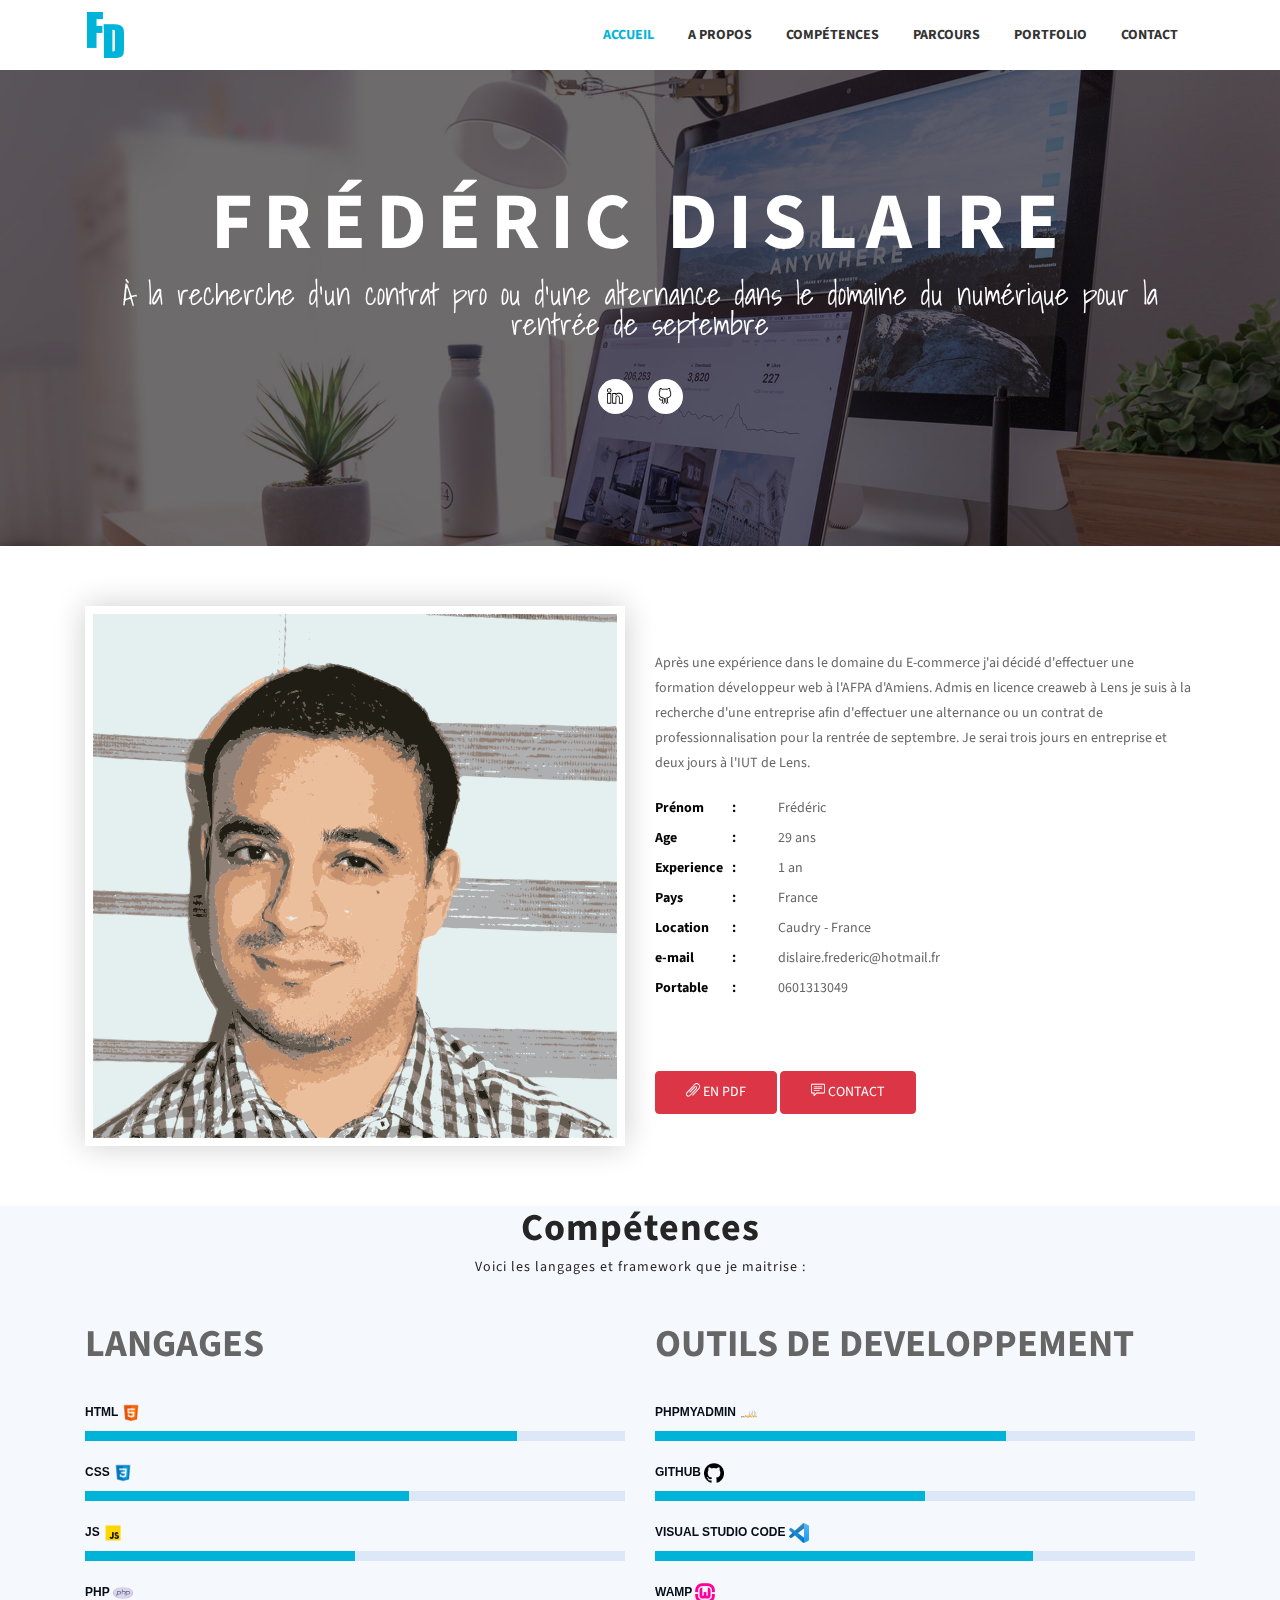
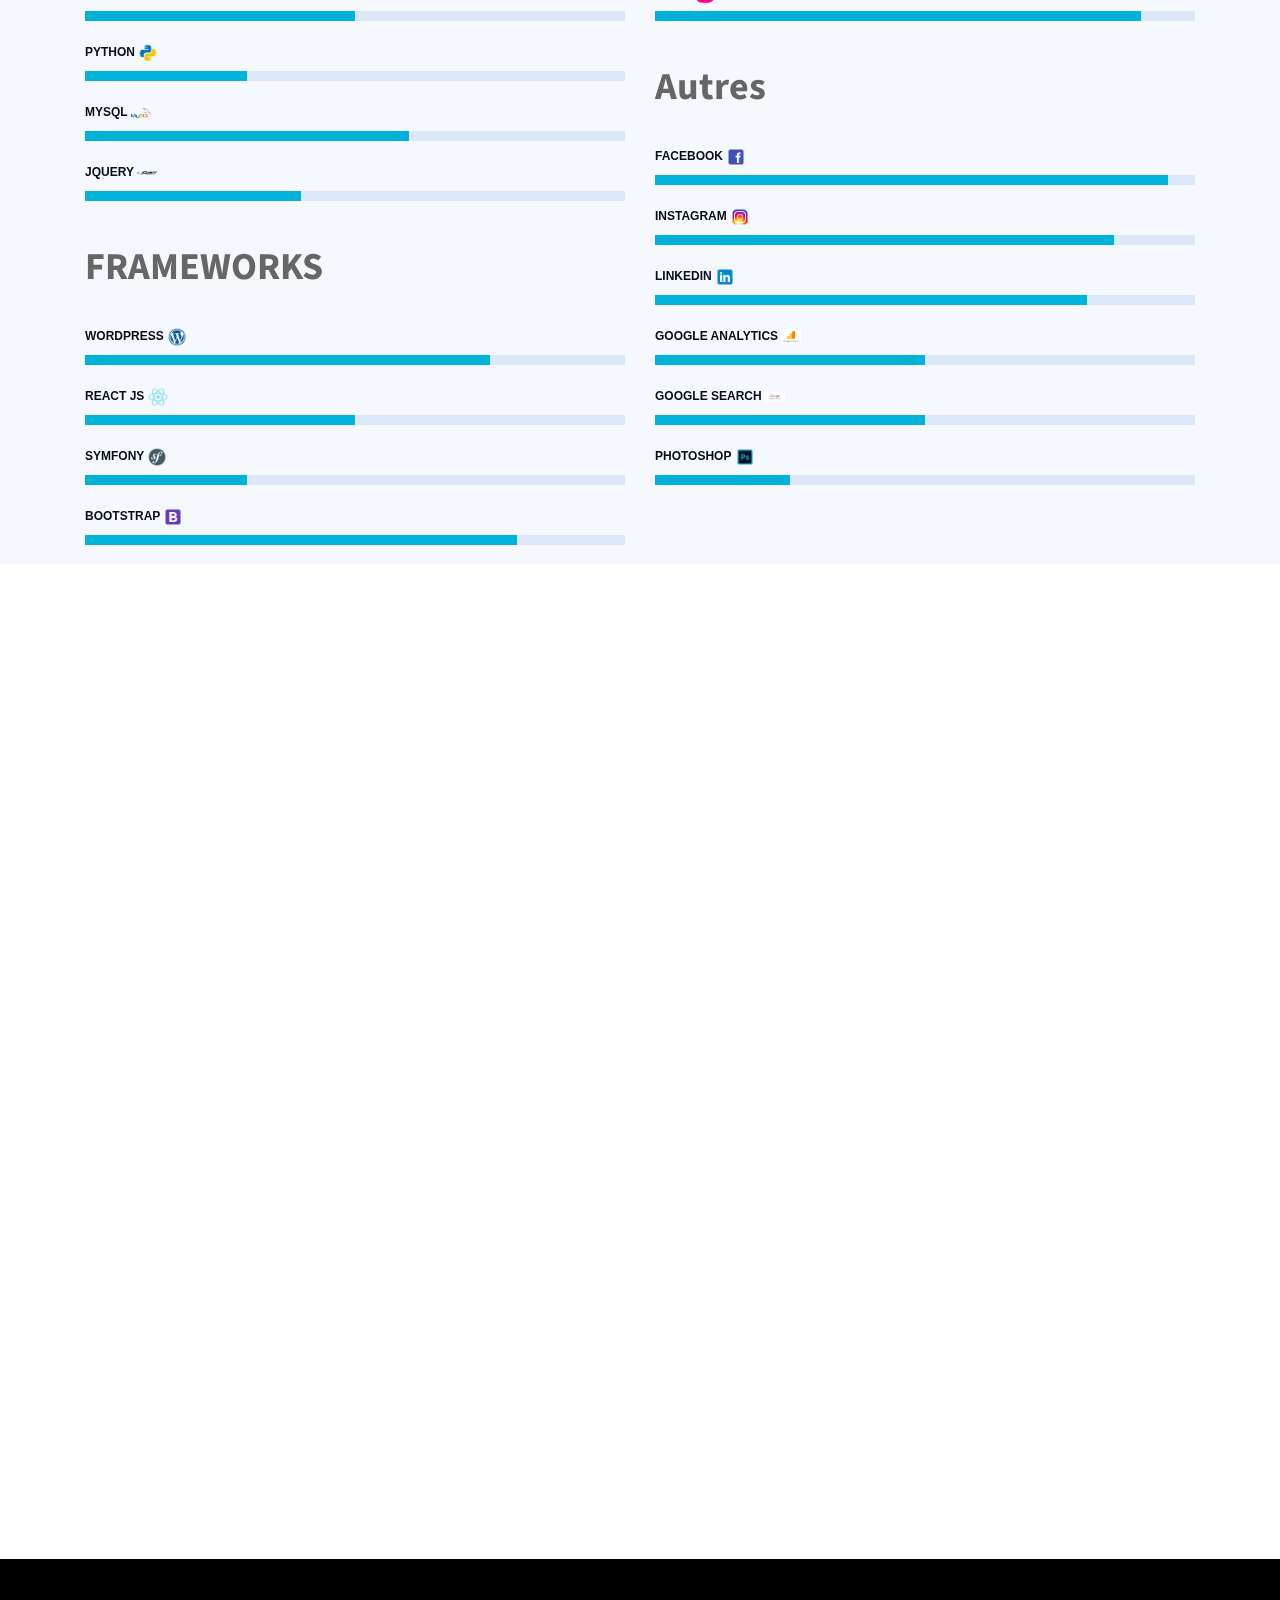
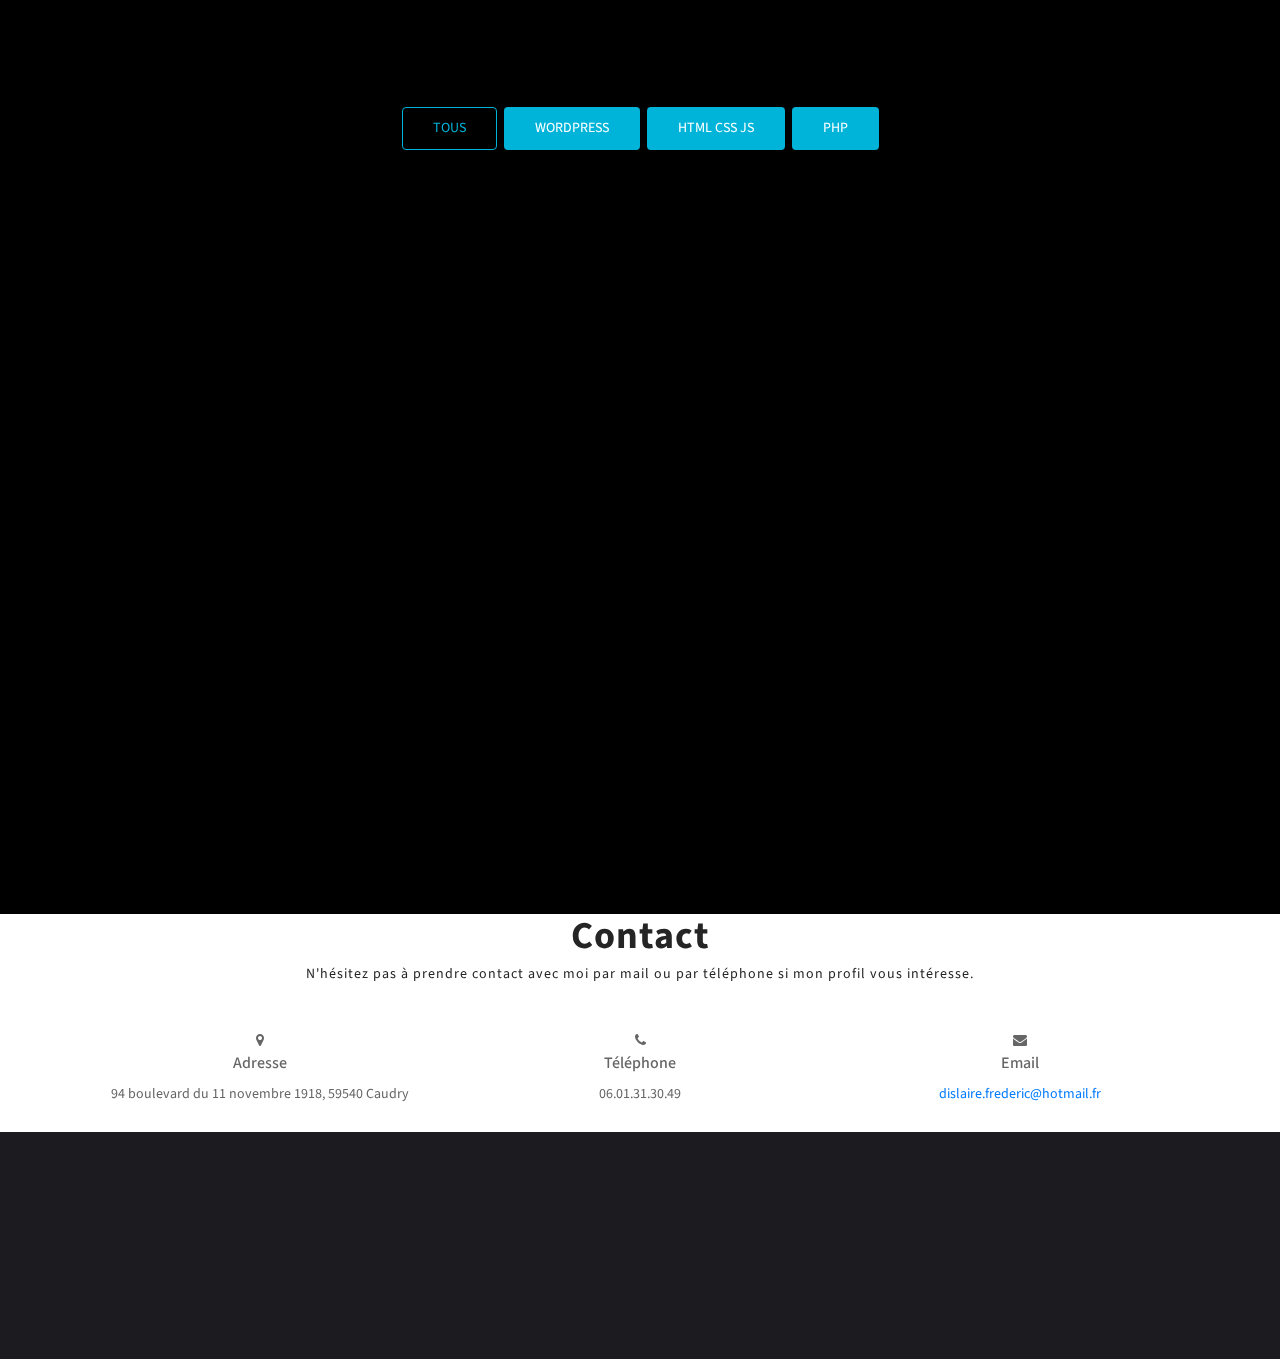
==== commit 25e48a02: "modif mail" ====
--- a/index.html
+++ b/index.html
@@ -117,7 +117,7 @@
               <div class="contents">
                
                 <h2 class="head-title wow fadeInUp" data-wow-delay="0.4s">Frédéric Dislaire</h2>
-                <p class="script-font wow fadeInUp" data-wow-delay="0.6s">A la recherche d'un contrat pro ou d'une alternance dans le domaine du numérique pour la rentrée de septembre</p>
+                <p class="script-font wow fadeInUp" data-wow-delay="0.6s">À la recherche d'un contrat pro ou d'une alternance dans le domaine du numérique pour la rentrée de septembre</p>
                 <ul class="social-icon wow fadeInUp" data-wow-delay="0.8s">
                  
              
@@ -154,7 +154,9 @@
           <div class="col-lg-6 col-md-6 col-sm-12 col-xs-12">
             <div class="profile-wrapper wow fadeInRight" data-wow-delay="0.3s">
               
-              <p>Après une expérience dans le domaine du E-commerce j'ai décidé d'effectuer une formation développeur web à l'AFPA d'Amiens. Ensuite, je souhaite effectuer une licence creaweb à Lens en contrat pro pour la rentrée de septembre.</p>
+              <p>Après une expérience dans le domaine du E-commerce j'ai décidé d'effectuer une formation développeur web à l'AFPA d'Amiens. Admis en licence creaweb à Lens je suis à la recherche d'une entreprise afin d'effectuer une alternance ou un contrat de professionnalisation pour la rentrée de septembre.
+                Je serai trois jours en entreprise et deux jours à l'IUT de Lens.
+              </p>
               <div class="about-profile">
                 <ul class="admin-profile">
                   <li><span class="pro-title"> Prénom </span> <span class="pro-detail">Frédéric</span></li>
@@ -168,8 +170,9 @@
                 </ul>
               </div>
             </div>
-            <a href="assets/img/img_comp/Cv_frédéric_dislaire.pdf" class ="btn btn-danger" target="_blank"><i class="icon-paper-clip"></i> en PDF</a>
-          <a href="#contact" class="btn btn-danger"><i class="icon-speech"></i> Contact</a>
+            <a href="assets/img/img_comp/Cv Frédéric Dislaire.pdf" class ="btn btn-danger" target="_blank"><i class="icon-paper-clip"></i> en PDF</a>
+          <a href="mailto:dislaire.frederic@hotmail.fr" class="btn btn-danger"><i class="icon-speech"></i> Contact</a>
+          
         </div>
             </div>
           </div>   
@@ -472,9 +475,9 @@
                     <span>Mars 2018 - Décembre 2019</span>
                     <p class="line-text">Site E-commerce de fruits et légumes Bio & produits du terroir.</p></br>
                     <p class="line-text">Communication digital : Facebook, Instagram, E-mailling.</p>
-                    <p class="line-text">Gérer les commandes et assurer leur livraison.</p>
+                    <p class="line-text">Gérer les commandes et assurer leurs livraisons.</p>
                     <p class="line-text">Suivi clients.</p>
-                    <p class="line-text">Gérer le site web : fiches produits, création de pages, design .</p>
+                    <p class="line-text">Gérer le site web : fiches produits, création de pages, design,SEO.</p>
                     <p class="line-text">Proposer de nouveaux services aux clients.</p>
                     <p class="line-text">Démarcher les producteurs.</p>
                     <p class="line-text">Organiser les shootings des produits.</p>
@@ -726,7 +729,7 @@
                       </div>
                       <div class="contact-content">
                           <h6 class="contact-title">Email</h6>
-                          <p><a href="mailto:dislaire.frederic@hotmail">dislaire.frederic@hotmail.fr</a></p>
+                          <p><a href="mailto:dislaire.frederic@hotmail.fr">dislaire.frederic@hotmail.fr</a></p>
                           
                       </div>
                   </div> <!-- contact box -->
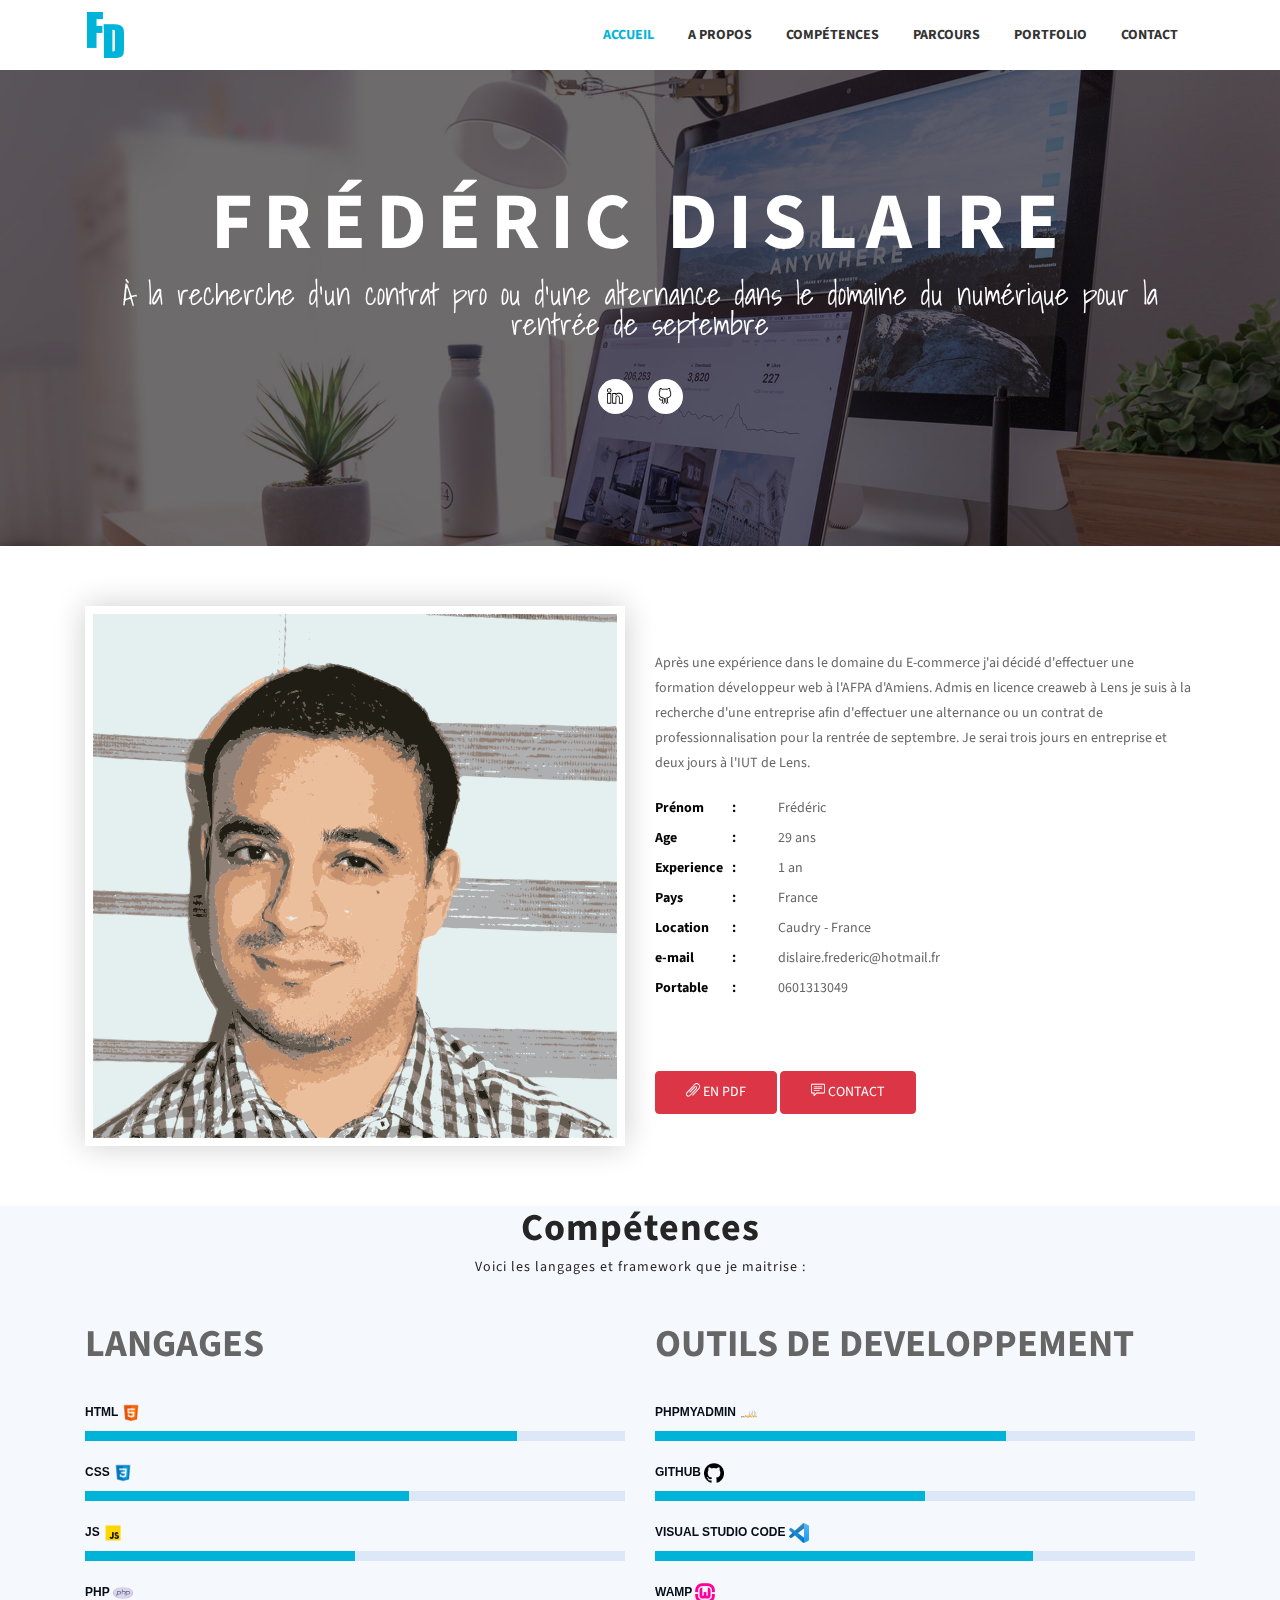
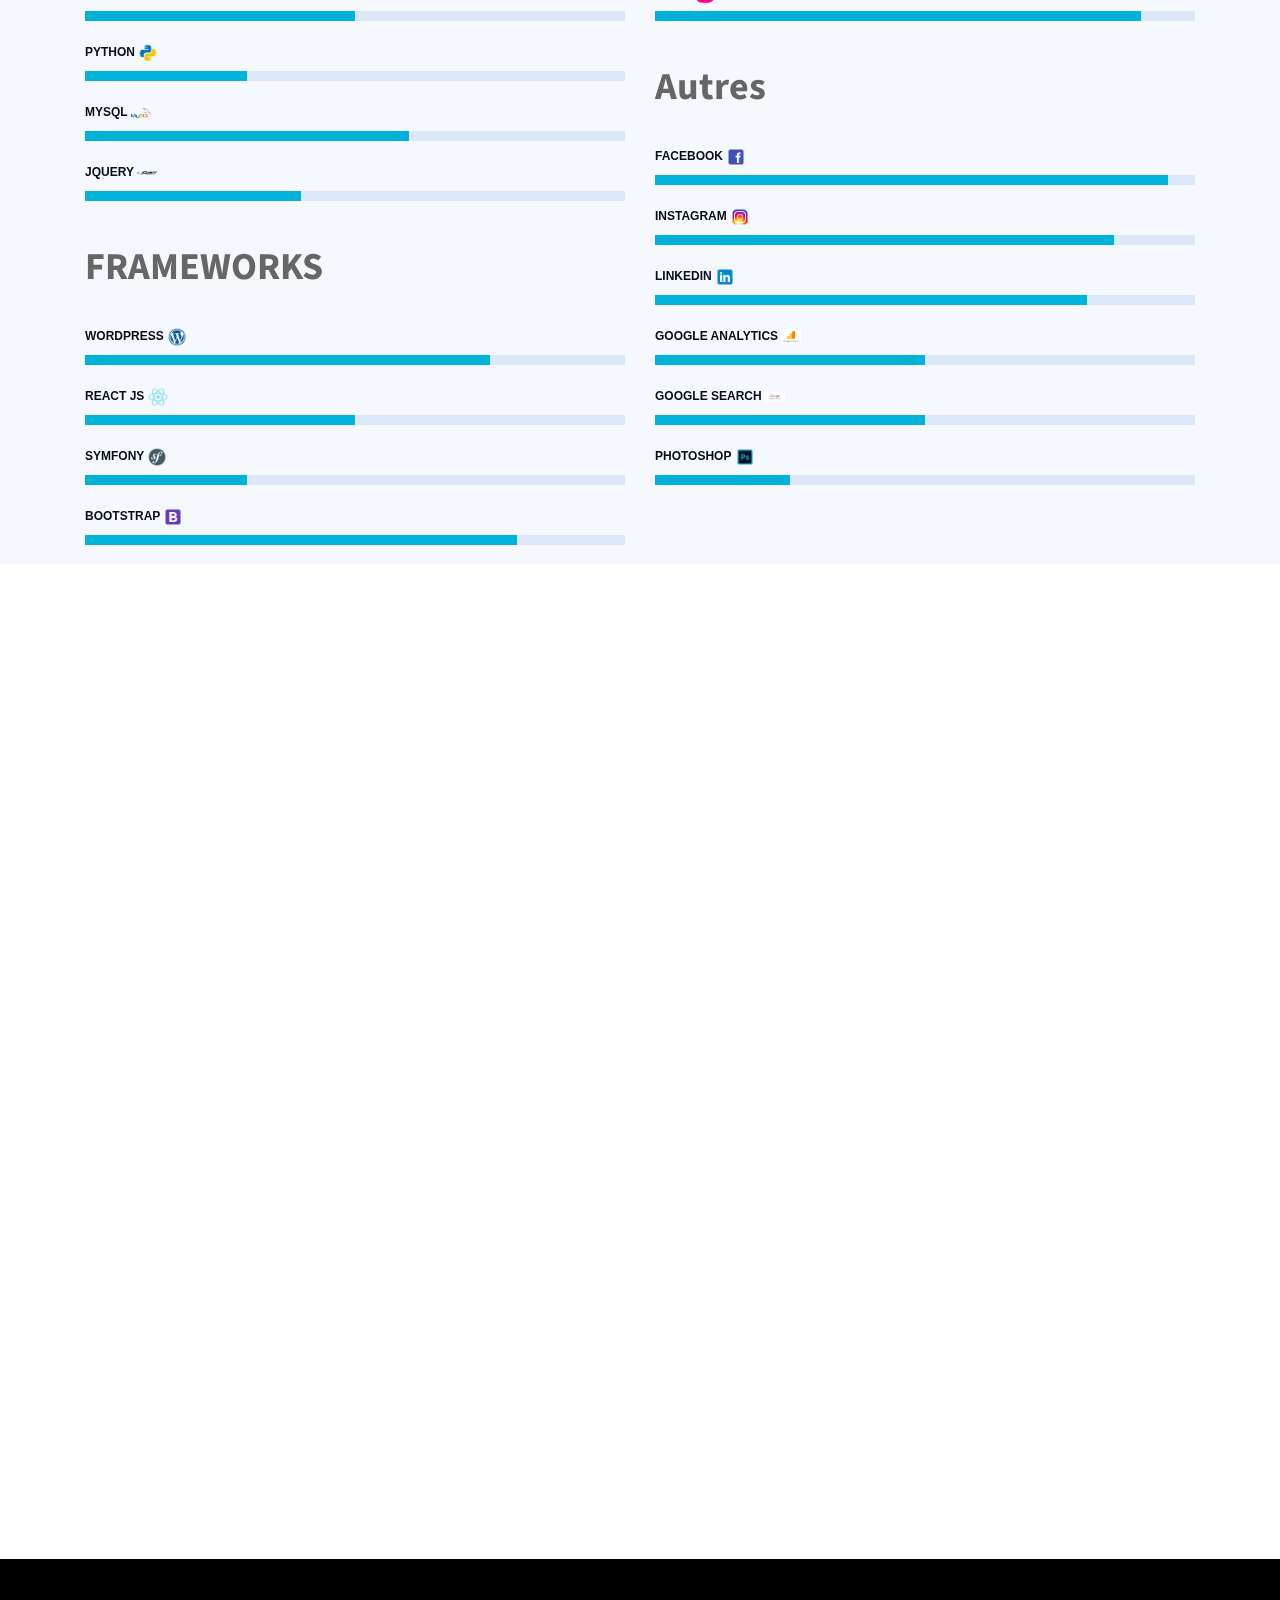
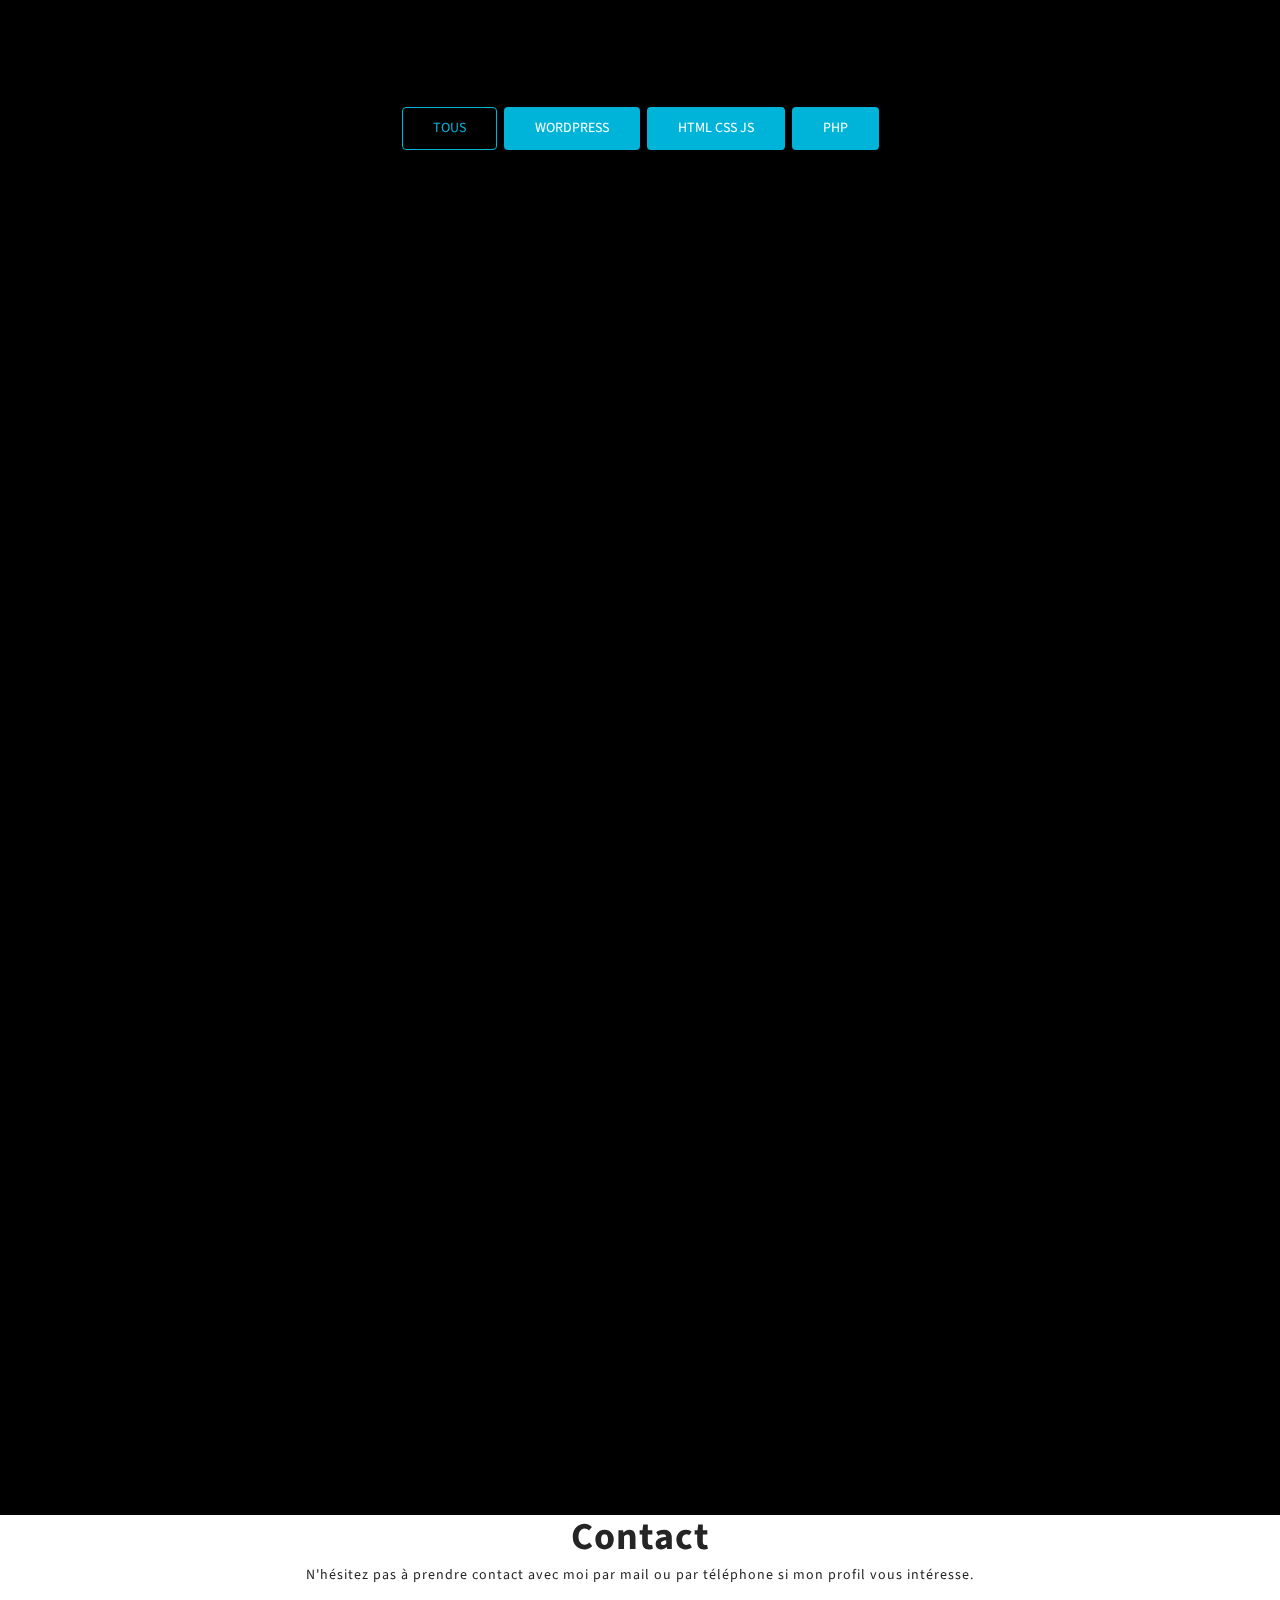
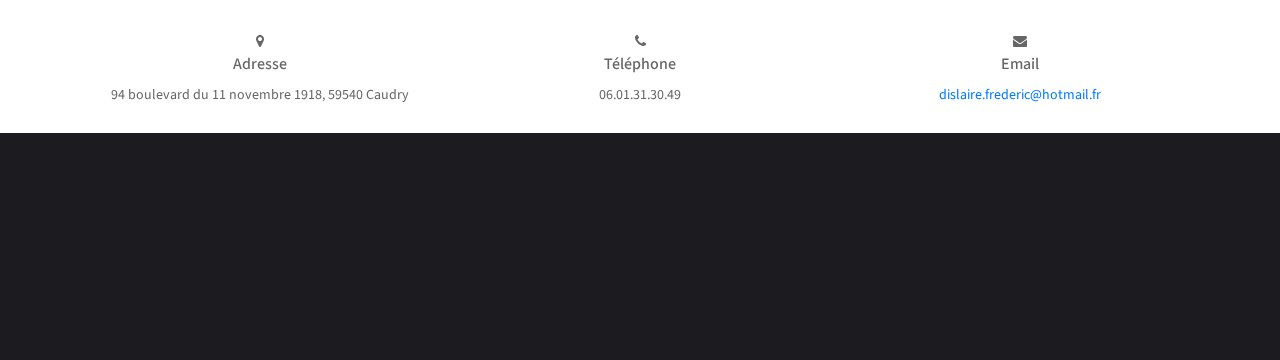
==== commit 4c0aaba8: "photo chtiz" ====
--- a/index.html
+++ b/index.html
@@ -598,7 +598,7 @@
                 </div>   
                 <div class="portfolio-text">
                   <h4 class="portfolio-title">Interim Power</h4>
-                  <p class="text">Site réaliseé lors de mon stage.
+                  <p class="text">Site réalisé lors de mon stage.
                     Interim Power est un site vitrine d'une agence d'intérim réalisé en wordpress.</p>
               </div>            
               </div>
@@ -672,6 +672,36 @@
                     Jarditou est un site de vente en ligne de produits de jardinage réalisé en PHP.
                   </p>
               </div>             
+              </div>
+            </div>
+
+            <div class="col-sm-6 col-md-4 col-lg-4 col-xl-4 mix design">
+              <div class="portfolio-item">
+                <div class="shot-item">
+                  <img src="assets/img/img_comp/chtiz.png" alt=""/> 
+                  <div class="overlay">
+                    <div class="icons">
+                      <a class="lightbox preview" href="assets/img/img_comp/chtiz.png">
+                        <i class="icon-eye"></i>
+                      </a>
+                      <a class="link" href="https://www.chtizpokerclub.fr/">
+                        <i class="fa fa-link"></i>
+                      </a>
+                    </div>
+                  </div>
+                </div>   
+                <div class="portfolio-text">
+                  <h4 class="portfolio-title">Chtiz Poker Club</h4>
+                  <p class="text">Site réalisé pour une association.</p>
+                    <p>Intégration et paramétrage du plugin paypal pour le paiement de l'adhésion.</p>
+                    <p>Intégration et paramétrage d'un agenda.</p>
+                    <p>Les adhérents peuvent s'inscrire aux événements directement sur le site.</p>
+                    <p>Création des visuels pour les tournois live.</p>
+                    <p>Création d'articles.</p>
+                    <p>Référencements du site, des articles</p>
+                    <p>Mise en ligne et sécurité du site</p>
+                     
+              </div>            
               </div>
             </div>
 
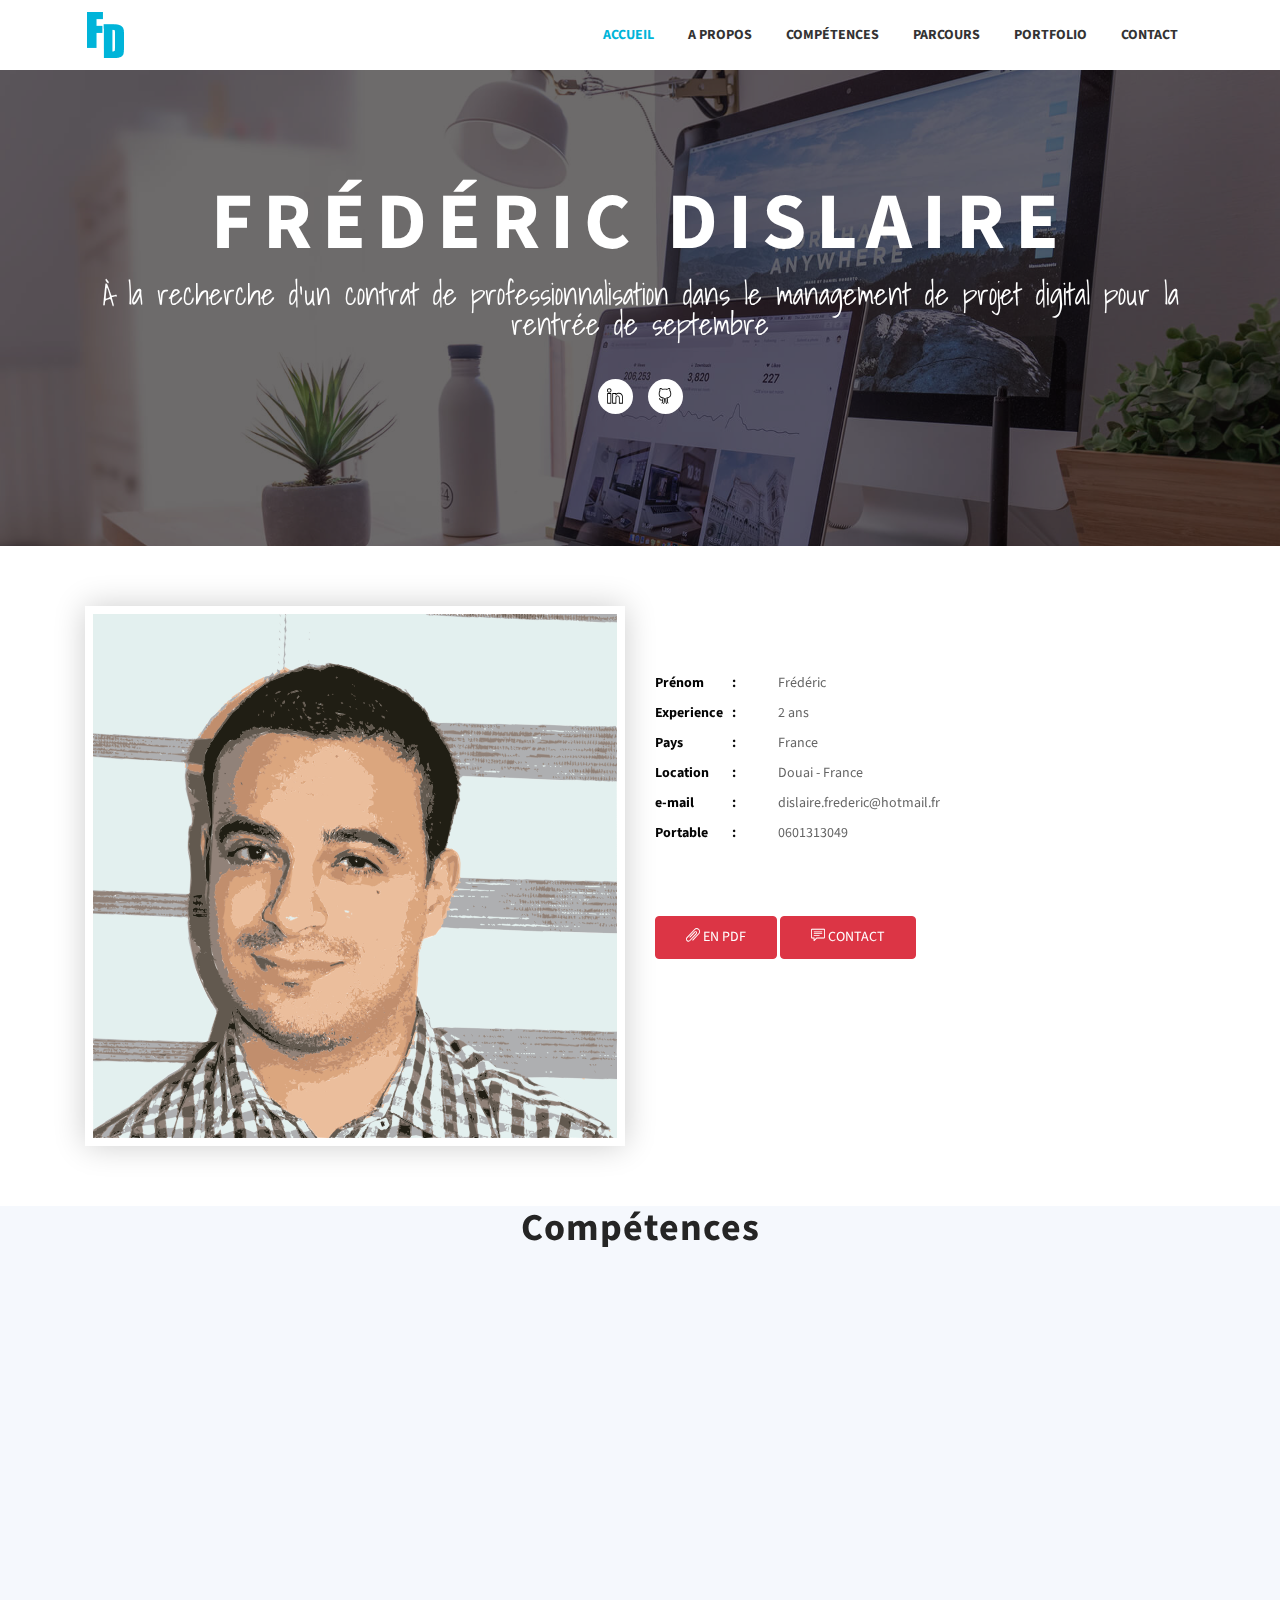
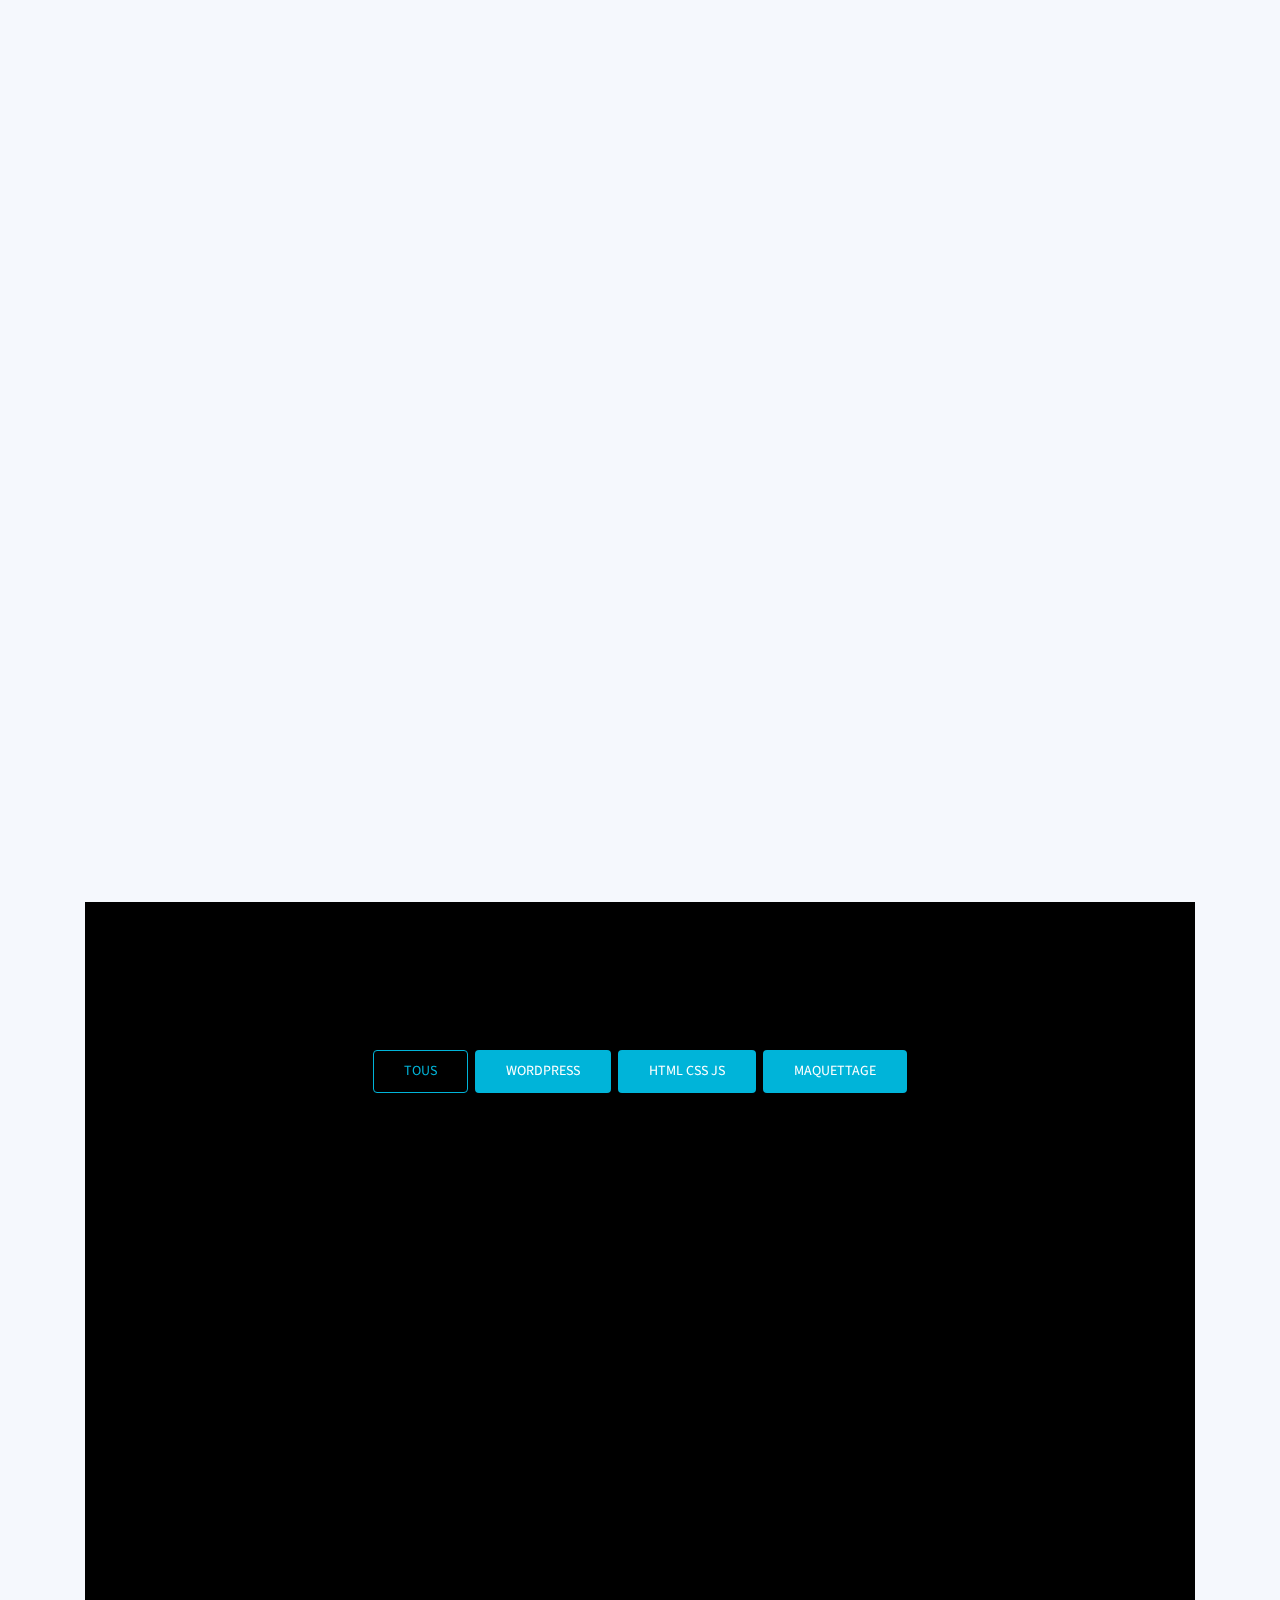
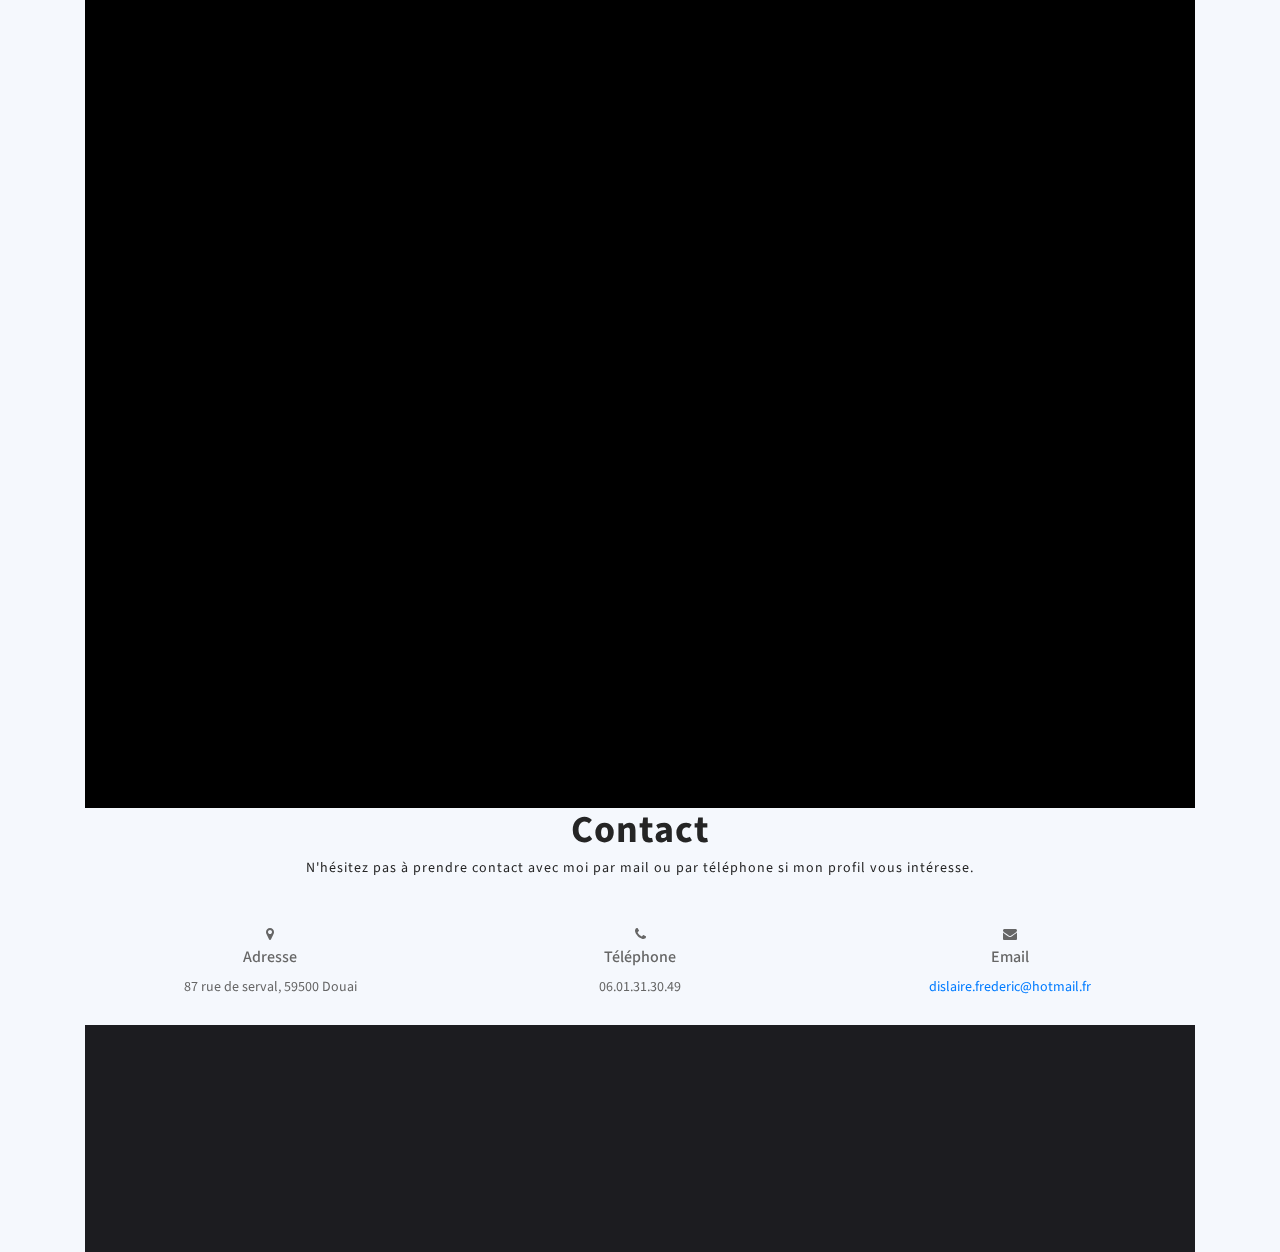
==== commit e3a7b348: "screen" ====
--- a/index.html
+++ b/index.html
@@ -1,698 +1,510 @@
 <!DOCTYPE html>
 <html lang="fr">
-  <head>
-    <!-- Required meta tags -->
-    <meta charset="utf-8">
-    <meta name="viewport" content="width=device-width, initial-scale=1, shrink-to-fit=no">
-
-    <title>Portfolio Frédéric Dislaire</title>
-
-    <!-- Bootstrap CSS -->
-    <link rel="stylesheet" type="text/css" href="assets/css/bootstrap.min.css" >
-    <!-- Fonts -->
-    <link rel="stylesheet" type="text/css" href="assets/fonts/font-awesome.min.css">
-    <!-- Icon -->
-    <link rel="stylesheet" type="text/css" href="assets/fonts/simple-line-icons.css">
-    <!-- Slicknav -->
-    <link rel="stylesheet" type="text/css" href="assets/css/slicknav.css">
-    <!-- Menu CSS -->
-    <link rel="stylesheet" type="text/css" href="assets/css/menu_sideslide.css">
-    <!-- Slider CSS -->
-    <link rel="stylesheet" type="text/css" href="assets/css/slide-style.css">
-    <!-- Nivo Lightbox -->
-    <link rel="stylesheet" type="text/css" href="assets/css/nivo-lightbox.css" >
-    <!-- Animate -->
-    <link rel="stylesheet" type="text/css" href="assets/css/animate.css">
-    <!-- Main Style -->
-    <link rel="stylesheet" type="text/css" href="assets/css/main.css">
-    <!-- Responsive Style -->
-    <link rel="stylesheet" type="text/css" href="assets/css/responsive.css">
-
-  </head>
-  <body>
-
-    <!-- Header Area wrapper Starts -->
-    <header id="header-wrap">
-      <!-- Navbar Start -->
-      <nav class="navbar navbar-expand-lg fixed-top scrolling-navbar indigo">
-        <div class="container">
-          <!-- Brand and toggle get grouped for better mobile display -->
-          <div class="navbar-header">
-            <button class="navbar-toggler" type="button" data-toggle="collapse" data-target="#main-navbar" aria-controls="main-navbar" aria-expanded="false" aria-label="Toggle navigation">
-              <span class="navbar-toggler-icon"></span>
-              <span class="icon-menu"></span>
-              <span class="icon-menu"></span>
-              <span class="icon-menu"></span>
-            </button>
-            <a href="index.html" class="navbar-brand"><img src="assets/img/img_comp/logofd2.png" height="50" alt=""></a>
+
+<head>
+  <!-- Required meta tags -->
+  <meta charset="utf-8">
+  <meta name="viewport" content="width=device-width, initial-scale=1, shrink-to-fit=no">
+
+  <title>Portfolio Frédéric Dislaire</title>
+
+  <!-- Bootstrap CSS -->
+  <link rel="stylesheet" type="text/css" href="assets/css/bootstrap.min.css">
+  <!-- Fonts -->
+  <link rel="stylesheet" type="text/css" href="assets/fonts/font-awesome.min.css">
+  <!-- Icon -->
+  <link rel="stylesheet" type="text/css" href="assets/fonts/simple-line-icons.css">
+  <!-- Slicknav -->
+  <link rel="stylesheet" type="text/css" href="assets/css/slicknav.css">
+  <!-- Menu CSS -->
+  <link rel="stylesheet" type="text/css" href="assets/css/menu_sideslide.css">
+  <!-- Slider CSS -->
+  <link rel="stylesheet" type="text/css" href="assets/css/slide-style.css">
+  <!-- Nivo Lightbox -->
+  <link rel="stylesheet" type="text/css" href="assets/css/nivo-lightbox.css">
+  <!-- Animate -->
+  <link rel="stylesheet" type="text/css" href="assets/css/animate.css">
+  <!-- Main Style -->
+  <link rel="stylesheet" type="text/css" href="assets/css/main.css">
+  <!-- Responsive Style -->
+  <link rel="stylesheet" type="text/css" href="assets/css/responsive.css">
+
+</head>
+
+<body>
+
+  <!-- Header Area wrapper Starts -->
+  <header id="header-wrap">
+    <!-- Navbar Start -->
+    <nav class="navbar navbar-expand-lg fixed-top scrolling-navbar indigo">
+      <div class="container">
+        <!-- Brand and toggle get grouped for better mobile display -->
+        <div class="navbar-header">
+          <button class="navbar-toggler" type="button" data-toggle="collapse" data-target="#main-navbar"
+            aria-controls="main-navbar" aria-expanded="false" aria-label="Toggle navigation">
+            <span class="navbar-toggler-icon"></span>
+            <span class="icon-menu"></span>
+            <span class="icon-menu"></span>
+            <span class="icon-menu"></span>
+          </button>
+          <a href="index.html" class="navbar-brand"><img src="assets/img/img_comp/logofd2.png" height="50" alt=""></a>
+        </div>
+        <div class="collapse navbar-collapse" id="main-navbar">
+          <ul class="onepage-nev navbar-nav mr-auto w-100 justify-content-end clearfix">
+            <li class="nav-item active">
+              <a class="nav-link" href="#hero-area">
+                Accueil
+              </a>
+            </li>
+            <li class="nav-item">
+              <a class="nav-link" href="#about">
+                A propos
+              </a>
+            </li>
+            <li class="nav-item">
+              <a class="nav-link" href="#skills">
+                Compétences
+              </a>
+            </li>
+            <li class="nav-item">
+              <a class="nav-link" href="#resume">
+                Parcours
+              </a>
+            </li>
+            <li class="nav-item">
+              <a class="nav-link" href="#portfolios">
+                Portfolio
+              </a>
+            </li>
+            <li class="nav-item">
+              <a class="nav-link" href="#contact">
+                Contact
+              </a>
+            </li>
+          </ul>
+        </div>
+      </div>
+
+
+      <!-- Mobile Menu Start -->
+      <ul class="onepage-nev mobile-menu">
+        <li>
+          <a href="#home">Accueil</a>
+        </li>
+        <li>
+          <a href="#about">A propos</a>
+        </li>
+        <li>
+          <a href="#skills">Compétences</a>
+        </li>
+        <li>
+          <a href="#resume">Parcours</a>
+        </li>
+        <li>
+          <a href="#portfolio">Portfolio</a>
+        </li>
+        <li>
+          <a href="#contact">Contact</a>
+        </li>
+      </ul>
+      <!-- Mobile Menu End -->
+    </nav>
+    <!-- Navbar End -->
+
+    <!-- Hero Area Start -->
+    <div id="hero-area" class="hero-area-bg">
+      <div class="overlay"></div>
+      <div class="container">
+        <div class="row">
+          <div class="col-md-12 col-sm-12 text-center">
+            <div class="contents">
+
+              <h2 class="head-title wow fadeInUp" data-wow-delay="0.4s">Frédéric Dislaire</h2>
+              <p class="script-font wow fadeInUp" data-wow-delay="0.6s">À la recherche d'un contrat de
+                professionnalisation dans le management de projet digital pour la rentrée de septembre</p>
+              <ul class="social-icon wow fadeInUp" data-wow-delay="0.8s">
+
+
+
+                <li>
+                  <a class="linkedin" href="https://www.linkedin.com/in/fr%C3%A9d%C3%A9ric-dislaire-177432127/"><i
+                      class="icon-social-linkedin"></i></a>
+                </li>
+
+                <li>
+                  <a class="github" href="https://github.com/Freddis002"><i class="icon-social-github"></i></a>
+                </li>
+
+              </ul>
+
+            </div>
           </div>
-          <div class="collapse navbar-collapse" id="main-navbar">
-            <ul class="onepage-nev navbar-nav mr-auto w-100 justify-content-end clearfix">
-              <li class="nav-item active">
-                <a class="nav-link" href="#hero-area">
-                 Accueil
-                </a>
-              </li>
-              <li class="nav-item">
-                <a class="nav-link" href="#about">
-                 A propos
-                </a>
-              </li>
-              <li class="nav-item">
-                <a class="nav-link" href="#skills">
-                  Compétences
-                </a>
-              </li>
-              <li class="nav-item">
-                <a class="nav-link" href="#resume">
-                 Parcours
-                </a>
-              </li>
-              <li class="nav-item">
-                <a class="nav-link" href="#portfolios">
-                  Portfolio
-                </a>
-              </li>
-              <li class="nav-item">
-                <a class="nav-link" href="#contact">
-                  Contact
-                </a>
-              </li>
-            </ul>
+        </div>
+      </div>
+    </div>
+    <!-- Hero Area End -->
+
+  </header>
+  <!-- Header Area wrapper End -->
+
+  <!-- About Section Start -->
+  <section id="about" class="section-padding">
+    <div class="container">
+      <div class="row">
+        <div class="col-lg-6 col-md-6 col-sm-12 col-xs-12">
+          <div class="img-thumb wow fadeInLeft" data-wow-delay="0.3s">
+            <img class="img-fluid" src="assets/img/img_comp/image.svg" alt="">
           </div>
         </div>
-
-
-        <!-- Mobile Menu Start -->
-        <ul class="onepage-nev mobile-menu">
-          <li>
-            <a href="#home">Accueil</a>
-          </li>
-          <li>
-            <a href="#about">A propos</a>
-          </li>
-          <li>
-            <a href="#skills">Compétences</a>
-          </li>
-          <li>
-            <a href="#resume">Parcours</a>
-          </li>
-          <li>
-            <a href="#portfolio">Portfolio</a>
-          </li>
-          <li>
-            <a href="#contact">Contact</a>
-          </li>
-        </ul>
-        <!-- Mobile Menu End -->
-      </nav>
-      <!-- Navbar End -->
-
-      <!-- Hero Area Start -->
-      <div id="hero-area" class="hero-area-bg">
-        <div class="overlay"></div>
+        <div class="col-lg-6 col-md-6 col-sm-12 col-xs-12">
+          <div class="profile-wrapper wow fadeInRight" data-wow-delay="0.3s">
+
+            <p>
+            </p>
+            <div class="about-profile">
+              <ul class="admin-profile">
+                <li><span class="pro-title"> Prénom </span> <span class="pro-detail">Frédéric</span></li>
+                <li><span class="pro-title"> Experience </span> <span class="pro-detail">2 ans</span></li>
+                <li><span class="pro-title"> Pays </span> <span class="pro-detail">France</span></li>
+                <li><span class="pro-title"> Location </span> <span class="pro-detail">Douai - France</span></li>
+                <li><span class="pro-title"> e-mail </span> <span class="pro-detail">dislaire.frederic@hotmail.fr</span>
+                </li>
+                <li><span class="pro-title"> Portable </span> <span class="pro-detail">0601313049</span></li>
+
+              </ul>
+            </div>
+          </div>
+          <a href="assets/img/img_comp/CV Frédéric Dislaire 2022 Assistant marketing digital.pdf" class="btn btn-danger"
+            target="_blank"><i class="icon-paper-clip"></i> en PDF</a>
+          <a href="mailto:dislaire.frederic@hotmail.fr" class="btn btn-danger"><i class="icon-speech"></i> Contact</a>
+
+        </div>
+      </div>
+    </div>
+    </div>
+    </div>
+  </section>
+
+  <!-- About Section End -->
+
+  <section id="skills" class="skills section-bg">
+
+    <div class="container">
+      <div class="section-title">
+        <h2>Compétences</h2>
+
+      </div>
+
+      <div class="image-grid">
+        <div class="facebook"></div>
+        <div class="instagram"></div>
+        <div class="linkedin"></div>
+        <div class="wordpress"></div>
+        <div class="woocommerce"></div>
+        <div class="yoast"></div>
+        <div class="prestashop"></div>
+        <div class="sendinblue"></div>
+        <div class="mailchimp "></div>
+        <div class="googleanalytics"></div>
+        <div class="googlesearchconsole"></div>
+        <div class="ubbersubgest"></div>
+        <div class="canva"></div>
+        <div class="adobexd"></div>
+        <div class="photoshop"></div>
+        <div class="aftereffect"></div>
+        <div class="photo"></div>
+        <div class="html"></div>
+        <div class="css"></div>
+
+      </div>
+
+
+
+      <!-- Resume Section Start -->
+      <div id="resume" class="section-padding">
         <div class="container">
           <div class="row">
-            <div class="col-md-12 col-sm-12 text-center">
-              <div class="contents">
-               
-                <h2 class="head-title wow fadeInUp" data-wow-delay="0.4s">Frédéric Dislaire</h2>
-                <p class="script-font wow fadeInUp" data-wow-delay="0.6s">À la recherche d'un contrat pro ou d'une alternance dans le domaine du numérique pour la rentrée de septembre</p>
-                <ul class="social-icon wow fadeInUp" data-wow-delay="0.8s">
-                 
-             
-                
-                  <li>
-                    <a class="linkedin" href="https://www.linkedin.com/in/fr%C3%A9d%C3%A9ric-dislaire-177432127/"><i class="icon-social-linkedin"></i></a>
-                  </li>
-                  
-                  <li>
-                    <a class="github" href="https://github.com/Freddis002"><i class="icon-social-github"></i></a>
-                  </li>
-                 
+            <div class="col-lg-6 col-md-6 col-sm-6">
+              <div class="education wow fadeInRight" data-wow-delay="0.3s">
+                <ul class="timeline">
+                  <li>
+                    <i class="icon-graduation"></i>
+                    <h2 class="timelin-title">Formations</h2>
+                  </li>
+                  <li>
+                    <div class="content-text">
+                      <h3 class="line-title">EFFICOM Lille </h3>
+                      <span>2022-2024</span>
+                      <p class="line-text">Mastère Management de Projet Digital</p>
+                    </div>
+                  </li>
+                  <li>
+                    <div class="content-text">
+                      <h3 class="line-title">IUT Lens </h3>
+                      <span>2022</span>
+                      <p class="line-text">Licence Professionnelle Métiers du numérique : conception, rédaction et
+                        réalisation web</p>
+                    </div>
+                  </li>
+                  <li>
+                    <div class="content-text">
+                      <h3 class="line-title">AFPA Amiens </h3>
+                      <span>2021</span>
+                      <p class="line-text">Formation Dévéloppeur web & web mobile bac+2.</p>
+                    </div>
+                  </li>
+                  <li>
+                    <div class="content-text">
+                      <h3 class="line-title">Université Polytechnique des Hauts-de-France</h3>
+                      <span>2015</span>
+                      <p class="line-text">DUT Techniques de Commercialisation.</p>
+                    </div>
+                  </li>
+                  <li>
+                    <div class="content-text">
+                      <h3 class="line-title">Lycée Saint Luc</h3>
+                      <span>2011</span>
+                      <p class="line-text">Baccalauréat Professionnel en Comptabilité.</p>
+                    </div>
+                  </li>
                 </ul>
-              
+              </div>
+            </div>
+            <div class="col-lg-6 col-md-6 col-sm-6">
+              <div class="experience wow fadeInRight" data-wow-delay="0.6s">
+                <ul class="timeline">
+                  <li>
+                    <i class="icon-briefcase"></i>
+                    <h2 class="timelin-title">Expériences</h2>
+                  </li>
+                  <li>
+                    <div class="content-text">
+                      <h3 class="line-title">Alternance - Webmaster - Idées B Création - Orchies</h3>
+                      <span>Septembre 2021 - Aout 2022</span>
+
+                      <p class="line-text">Symfony : Création de requêtes.</p>
+                      <p class="line-text">ReactJS : Formulaire de contact.</p>
+                      <p class="line-text">Wordpress : Création de templates.</p>
+                      <p class="line-text">Python : Tests fonctionnels.</p>
+                      <p class="line-text">HTML,CSS,JS : Création de templates.</p>
+                    </div>
+                  </li>
+                  <li>
+                    <div class="content-text">
+                      <h3 class="line-title">Stage - Développeur web - Logiciel Bestt - Amiens</h3>
+                      <span>Novembre 2020 - Février 2021</span>
+
+                      <p class="line-text">Communication digitale : Facebook, Instagram, E-mailling.</p>
+                      <p class="line-text">Maquettage site internet et fiches produits.</p>
+                      <p class="line-text">Référencement SEO & SEA.</p>
+                      <p class="line-text">Correction des erreurs SEO avec Ubersuggest.</p>
+                      <p class="line-text">Gestion des sites E-Commerce (WordPress & PrestaShop).</p>
+                    </div>
+                  </li>
+                  <li>
+                    <div class="content-text">
+                      <h3 class="line-title">CEO - lespetitspaniers.fr</h3>
+                      <span>Mars 2018 - Décembre 2019</span>
+                      <p class="line-text">Site E-commerce de fruits et légumes Bio & produits du terroir.</p></br>
+                      <p class="line-text">Communication digital : Facebook, Instagram, E-mailling.</p>
+                      <p class="line-text">Gérer les commandes et assurer leurs livraisons.</p>
+                      <p class="line-text">Suivi clients.</p>
+                      <p class="line-text">Gérer le site web : fiches produits, création de pages, design,SEO.</p>
+                      <p class="line-text">Proposer de nouveaux services aux clients.</p>
+                      <p class="line-text">Démarcher les producteurs.</p>
+                      <p class="line-text">Organiser les shootings des produits.</p>
+                    </div>
+                  </li>
+                  <li>
+                    <div class="content-text">
+                      <h3 class="line-title">Stage - Webmaster - Signalétique.biz - Cambrai</h3>
+                      <span>Janvier 2017 - Février 2017</span>
+                      <p class="line-text">Etudes de marché.</p>
+                      <p class="line-text">Création de fiches produits.</p>
+                    </div>
+                  </li>
+                  <li>
+                    <div class="content-text">
+                      <h3 class="line-title">Stage - Commercial - Société Liqueur Sim - Vietnam</h3>
+                      <span>Avril 2015 - Juin 2015</span>
+                      <p class="line-text">Etudes de marché pour l'exportation des vins dans les restaurants asiatiques.
+                      </p>
+                      <p class="line-text">Site vitrine en langue Française pour présenter l'entreprise et son offre.
+                      </p>
+                    </div>
+                  </li>
+                </ul>
               </div>
             </div>
           </div>
         </div>
       </div>
-      <!-- Hero Area End -->
-
-    </header>
-    <!-- Header Area wrapper End -->
-
-    <!-- About Section Start -->
-    <section id="about" class="section-padding">
-      <div class="container">
-        <div class="row">
-          <div class="col-lg-6 col-md-6 col-sm-12 col-xs-12">
-            <div class="img-thumb wow fadeInLeft" data-wow-delay="0.3s">
-              <img class="img-fluid" src="assets/img/img_comp/image.svg" alt="">
-            </div>
-          </div> 
-          <div class="col-lg-6 col-md-6 col-sm-12 col-xs-12">
-            <div class="profile-wrapper wow fadeInRight" data-wow-delay="0.3s">
-              
-              <p>Après une expérience dans le domaine du E-commerce j'ai décidé d'effectuer une formation développeur web à l'AFPA d'Amiens. Admis en licence creaweb à Lens je suis à la recherche d'une entreprise afin d'effectuer une alternance ou un contrat de professionnalisation pour la rentrée de septembre.
-                Je serai trois jours en entreprise et deux jours à l'IUT de Lens.
-              </p>
-              <div class="about-profile">
-                <ul class="admin-profile">
-                  <li><span class="pro-title"> Prénom </span> <span class="pro-detail">Frédéric</span></li>
-                  <li><span class="pro-title"> Age </span> <span class="pro-detail">29 ans</span></li>
-                  <li><span class="pro-title"> Experience </span> <span class="pro-detail">1 an</span></li>
-                  <li><span class="pro-title"> Pays </span> <span class="pro-detail">France</span></li>
-                  <li><span class="pro-title"> Location </span> <span class="pro-detail">Caudry - France</span></li>
-                  <li><span class="pro-title"> e-mail </span> <span class="pro-detail">dislaire.frederic@hotmail.fr</span></li>
-                  <li><span class="pro-title"> Portable </span> <span class="pro-detail">0601313049</span></li>
-                  
-                </ul>
-              </div>
-            </div>
-            <a href="assets/img/img_comp/Cv Frédéric Dislaire.pdf" class ="btn btn-danger" target="_blank"><i class="icon-paper-clip"></i> en PDF</a>
-          <a href="mailto:dislaire.frederic@hotmail.fr" class="btn btn-danger"><i class="icon-speech"></i> Contact</a>
-          
-        </div>
-            </div>
-          </div>   
-        </div>
-      </div>
-    </section>
-    <!-- About Section End -->
-
-     <!-- Skills Section -->
-     <section id="skills" class="skills section-bg">
-
-      <div class="container">
-        <div class="section-title">
-          <h2>Compétences</h2>
-          <p>Voici les langages et framework que je maitrise :</p>
-        </div>
-
-      <div class="row skills-content">
-        <div class="col-lg-6 aos-init aos-animate" data-aos="fade-up">
-          <h4>LANGAGES</h4>
-          <br>
-
-          <div class="progress">
-            <span class="skill">
-              HTML
-              <img class="fit-picture" src="assets/img/img_comp/html.png" alt="logo html" width="20"></span>
-            <div class="progress-bar-wrap">
-              <div class="progress-bar" role="progressbar" aria-valuenow="80" aria-valuemin="0" aria-valuemax="100" style="width: 80%;"></div>
-            </div>
-          </div>
-
-          <div class="progress">
-            <span class="skill">
-              CSS
-              <img class="fit-picture" src="assets/img/img_comp/css.png" alt="logo css" width="20"></span>
-            <div class="progress-bar-wrap">
-              <div class="progress-bar" role="progressbar" aria-valuenow="60" aria-valuemin="0" aria-valuemax="100" style="width: 60%;"></div>
-            </div>
-          </div>
-
-          <div class="progress">
-            <span class="skill">
-              JS
-              <img class="fit-picture" src="assets/img/img_comp/javascript.png" alt="logo js" width="20"></span>
-            <div class="progress-bar-wrap">
-              <div class="progress-bar" role="progressbar" aria-valuenow="50" aria-valuemin="0" aria-valuemax="100" style="width: 50%;"></div>
-            </div>
-          </div>
-
-          <div class="progress">
-            <span class="skill">
-              PHP
-              <img class="fit-picture" src="assets/img/img_comp/php.png" alt="logo php" width="20"></span>
-            <div class="progress-bar-wrap">
-              <div class="progress-bar" role="progressbar" aria-valuenow="50" aria-valuemin="0" aria-valuemax="100" style="width: 50%;"></div>
-            </div>
-          </div>
-
-          <div class="progress">
-            <span class="skill">
-            Python
-              <img class="fit-picture" src="assets/img/img_comp/python.png" alt="logo python" width="20"></span>
-            <div class="progress-bar-wrap">
-              <div class="progress-bar" role="progressbar" aria-valuenow="30" aria-valuemin="0" aria-valuemax="100" style="width: 30%;"></div>
-            </div>
-          </div>
-
-          <div class="progress">
-            <span class="skill">
-              Mysql
-              <img class="fit-picture" src="assets/img/img_comp/mysql.png" alt="logo sql" width="20"></span>
-            <div class="progress-bar-wrap">
-              <div class="progress-bar" role="progressbar" aria-valuenow="60" aria-valuemin="0" aria-valuemax="100" style="width: 60%;"></div>
-            </div>
-          </div>
-
-          <div class="progress">
-            <span class="skill">
-              jQuery
-              <img class="fit-picture" src="assets/img/img_comp/Jquery.png" alt="logo jquery" width="20"></span>
-            <div class="progress-bar-wrap">
-              <div class="progress-bar" role="progressbar" aria-valuenow="40" aria-valuemin="0" aria-valuemax="100" style="width: 40%;"></div>
-            </div>
-          </div>
-
-          <br>
-
-
-          <h4>FRAMEWORKS</h4>
-          
-          <br>
-
-
-          <div class="progress">
-            <span class="skill">
-              Wordpress
-              <img class="fit-picture" src="assets/img/img_comp/wordpress.png" alt="logo wordpress" width="20"></span>
-            <div class="progress-bar-wrap">
-              <div class="progress-bar" role="progressbar" aria-valuenow="75" aria-valuemin="0" aria-valuemax="100" style="width: 75%;"></div>
-            </div>
-          </div>
-
-          <div class="progress">
-            <span class="skill">
-             React JS
-              <img class="fit-picture" src="assets/img/img_comp/react.png" alt="logo reactjs" width="20"></span>
-            <div class="progress-bar-wrap">
-              <div class="progress-bar" role="progressbar" aria-valuenow="50" aria-valuemin="0" aria-valuemax="100" style="width: 50%;"></div>
-            </div>
-          </div>
-
-          <div class="progress">
-            <span class="skill">
-            Symfony
-              <img class="fit-picture" src="assets/img/img_comp/symfony.png" alt="logo symfony" width="20"></span>
-            <div class="progress-bar-wrap">
-              <div class="progress-bar" role="progressbar" aria-valuenow="30" aria-valuemin="0" aria-valuemax="100" style="width: 30%;"></div>
-            </div>
-          </div>
-
-          <div class="progress">
-            <span class="skill">
-            Bootstrap
-              <img class="fit-picture" src="assets/img/img_comp/bootstrap.png" alt="logo boostrap" width="20"></span>
-            <div class="progress-bar-wrap">
-              <div class="progress-bar" role="progressbar" aria-valuenow="80" aria-valuemin="0" aria-valuemax="100" style="width: 80%;"></div>
-            </div>
-          </div>
-
-          
-
-        
-        </div>
-        
-      
-
-      <div class="col-lg-6 aos-init aos-animate" data-aos="fade-up" data-aos-delay="100">
-        <h4>OUTILS DE DEVELOPPEMENT</h4>
-        <br>
-
-        <div class="progress">
-          <span class="skill">
-          Phpmyadmin
-            <img class="fit-picture" src="assets/img/img_comp/phpmyadmin.png" alt="logo phpmyadmin" width="20"></span>
-          <div class="progress-bar-wrap">
-            <div class="progress-bar" role="progressbar" aria-valuenow="65" aria-valuemin="0" aria-valuemax="100" style="width: 65%;"></div>
-          </div>
-        </div>
-
-        <div class="progress">
-          <span class="skill">
-          Github
-            <img class="fit-picture" src="assets/img/img_comp/github.png" alt="logo github" width="20"></span>
-          <div class="progress-bar-wrap">
-            <div class="progress-bar" role="progressbar" aria-valuenow="50" aria-valuemin="0" aria-valuemax="100" style="width: 50%;"></div>
-          </div>
-        </div>
-
-        <div class="progress">
-          <span class="skill">
-            Visual studio code
-            <img class="fit-picture" src="assets/img/img_comp/vsc.png" alt="logo vsc" width="20"></span>
-          <div class="progress-bar-wrap">
-            <div class="progress-bar" role="progressbar" aria-valuenow="70" aria-valuemin="0" aria-valuemax="100" style="width: 70%;"></div>
-          </div>
-        </div>
-
-        <div class="progress">
-          <span class="skill">
-            WAMP
-            <img class="fit-picture" src="assets/img/img_comp/wamp.png" alt="logo wamp" width="20"></span>
-          <div class="progress-bar-wrap">
-            <div class="progress-bar" role="progressbar" aria-valuenow="90" aria-valuemin="0" aria-valuemax="100" style="width: 90%;"></div>
-          </div>
-        </div>
-
-        <br>
-        <h4>Autres</h4>
-        <br>
-
-        <div class="progress">
-          <span class="skill">
-            Facebook
-            <img class="fit-picture" src="assets/img/img_comp/fb.png" alt="logo fb" width="20"></span>
-          <div class="progress-bar-wrap">
-            <div class="progress-bar" role="progressbar" aria-valuenow="95" aria-valuemin="0" aria-valuemax="100" style="width: 95%;"></div>
-          </div>
-        </div>
-
-        <div class="progress">
-          <span class="skill">
-            Instagram
-            <img class="fit-picture" src="assets/img/img_comp/instagram.png" alt="logo instagram" width="20"></span>
-          <div class="progress-bar-wrap">
-            <div class="progress-bar" role="progressbar" aria-valuenow="85" aria-valuemin="0" aria-valuemax="100" style="width: 85%;"></div>
-          </div>
-        </div>
-
-        <div class="progress">
-          <span class="skill">
-            LinkedIn
-            <img class="fit-picture" src="assets/img/img_comp/linkedin.png" alt="logo linkedin" width="20"></span>
-          <div class="progress-bar-wrap">
-            <div class="progress-bar" role="progressbar" aria-valuenow="80" aria-valuemin="0" aria-valuemax="100" style="width: 80%;"></div>
-          </div>
-        </div>
-
-        <div class="progress">
-          <span class="skill">
-           Google analytics
-            <img class="fit-picture" src="assets/img/img_comp/google_analytics.png" alt="logo google analytics" width="20"></span>
-          <div class="progress-bar-wrap">
-            <div class="progress-bar" role="progressbar" aria-valuenow="50" aria-valuemin="0" aria-valuemax="100" style="width: 50%;"></div>
-          </div>
-        </div>
-
-        <div class="progress">
-          <span class="skill">
-           Google Search
-            <img class="fit-picture" src="assets/img/img_comp/google_search.png" alt="logo google search" width="20"></span>
-          <div class="progress-bar-wrap">
-            <div class="progress-bar" role="progressbar" aria-valuenow="50" aria-valuemin="0" aria-valuemax="100" style="width: 50%;"></div>
-          </div>
-        </div>
-
-        <div class="progress">
-          <span class="skill">
-          Photoshop
-            <img class="fit-picture" src="assets/img/img_comp/photoshop.png" alt="logo photoshop" width="20"></span>
-          <div class="progress-bar-wrap">
-            <div class="progress-bar" role="progressbar" aria-valuenow="25" aria-valuemin="0" aria-valuemax="100" style="width: 25%;"></div>
-          </div>
-        </div>
-
-      </div>
-      
-      </div>
-      </div>
-    </section>
-
-    <!-- Skills Section End -->
-
-    <!-- Resume Section Start -->
-    <div id="resume" class="section-padding">
-      <div class="container">
-        <div class="row">
-          <div class="col-lg-6 col-md-6 col-sm-6">
-            <div class="education wow fadeInRight" data-wow-delay="0.3s">
-              <ul class="timeline">
-                <li>
-                  <i class="icon-graduation"></i>
-                  <h2 class="timelin-title">Formations</h2>
-                </li>
-                <li>
-                  <div class="content-text">
-                    <h3 class="line-title">AFPA Amiens </h3>
-                    <span>2021</span>
-                    <p class="line-text">Formation Dévéloppeur web & web mobile bac+2.</p>
-                  </div>
-                </li>
-                <li>
-                  <div class="content-text">
-                    <h3 class="line-title">Université Polytechnique des Hauts-de-France</h3>
-                    <span>2015</span>
-                    <p class="line-text">DUT Techniques de Commercialisation.</p>
-                  </div>
-                </li>
-                <li>
-                  <div class="content-text">
-                    <h3 class="line-title">Lycée Saint Luc</h3>
-                    <span>2011</span>
-                    <p class="line-text">Baccalauréat Professionnel en Comptabilité.</p>
-                  </div>
-                </li>
-              </ul>
-            </div>
-          </div>
-          <div class="col-lg-6 col-md-6 col-sm-6">
-            <div class="experience wow fadeInRight" data-wow-delay="0.6s">
-              <ul class="timeline">
-                <li>
-                  <i class="icon-briefcase"></i>
-                  <h2 class="timelin-title">Expériences</h2>
-                </li>
-                <li>
-                  <div class="content-text">
-                    <h3 class="line-title">Stage - Développeur web - Logiciel Bestt - Amiens</h3>
-                    <span>Novembre 2020 - Février 2021</span>
-                    
-                    <p class="line-text">Symfony : Création de requêtes.</p>
-                    <p class="line-text">ReactJS : Formulaire de contact.</p>
-                    <p class="line-text">Wordpress : Création de templates.</p>
-                    <p class="line-text">Python : Tests fonctionnels.</p>
-                    <p class="line-text">HTML,CSS,JS : Création de templates.</p>
-                  </div>
-                </li>
-                <li>
-                  <div class="content-text">
-                    <h3 class="line-title">CEO - lespetitspaniers.fr</h3>
-                    <span>Mars 2018 - Décembre 2019</span>
-                    <p class="line-text">Site E-commerce de fruits et légumes Bio & produits du terroir.</p></br>
-                    <p class="line-text">Communication digital : Facebook, Instagram, E-mailling.</p>
-                    <p class="line-text">Gérer les commandes et assurer leurs livraisons.</p>
-                    <p class="line-text">Suivi clients.</p>
-                    <p class="line-text">Gérer le site web : fiches produits, création de pages, design,SEO.</p>
-                    <p class="line-text">Proposer de nouveaux services aux clients.</p>
-                    <p class="line-text">Démarcher les producteurs.</p>
-                    <p class="line-text">Organiser les shootings des produits.</p>
-                  </div>
-                </li>
-                <li>
-                  <div class="content-text">
-                    <h3 class="line-title">Stage - Webmaster - Signalétique.biz - Cambrai</h3>
-                    <span>Janvier 2017 - Février 2017</span>
-                    <p class="line-text">Etudes de marché.</p>
-                    <p class="line-text">Fiches produits.</p>
-                  </div>
-                </li>
-                <li>
-                  <div class="content-text">
-                    <h3 class="line-title">Stage - Commercial - Société Liqueur Sim - Mang Den - Vietnam</h3>
-                    <span>Avril 2015 - Juin 2015</span>
-                    <p class="line-text">Etudes de marché pour l'exportation des vins dans les restaurantsasiatiques.</p>
-                    <p class="line-text">Site vitrine en langue Française pour présenter l'entreprise et son offre.</p>
-                  </div>
-                </li>
-              </ul>
-            </div>
-          </div>
-        </div>
-      </div>
-    </div>
-    <!-- Resume Section End -->
-
-
-    <!-- Portfolio Section -->
-    <section id="portfolios" class="section-padding">
-      <!-- Container Starts -->
-      <div class="container">        
-        <h2 class="section-title wow flipInX" data-wow-delay="0.4s">Mon portfolio</h2>
-        <div class="row">          
-          <div class="col-md-12">
-            <!-- Portfolio Controller/Buttons -->
-            <div class="controls text-center">
-              <a class="filter active btn btn-common" data-filter="all">
-                Tous
-              </a>
-              <a class="filter btn btn-common" data-filter=".design">
-                Wordpress
-              </a>
-              <a class="filter btn btn-common" data-filter=".development">
-                HTML CSS JS
-              </a>
-              <a class="filter btn btn-common" data-filter=".print">
-                PHP
-              </a>
-             
-            </div>
-            <!-- Portfolio Controller/Buttons Ends-->
-          </div>
-
-          <!-- Portfolio Recent Projects -->
-          <div id="portfolio" class="row wow fadeInDown" data-wow-delay="0.4s">
-            <div class="col-sm-6 col-md-4 col-lg-4 col-xl-4 mix  design">
-              <div class="portfolio-item">
-                <div class="shot-item">
-                  <img src="assets/img/img_comp/agencia.jpg" alt="" />  
-                  <div class="overlay">
-                    <div class="icons">
-                      <a class="lightbox preview" href="assets/img/img_comp/agencia.jpg" height="200px" width="200px">
-                        
-                        <i class="icon-eye"></i>
-                      </a>
-                      <a class="link" href="https://github.com/Freddis002/Theme-agencia-wordpress">
-                        <i class="icon-social-github"></i>
-                      </a>
-                    </div>
-                  </div>
-                </div> 
-                <div class="portfolio-text">
-                  <h4 class="portfolio-title">Création de thème</h4>
-                  <p class="text">Création d'un thème d'une agence immobilière fictif. Pour gérer les biens j'ai créé un plugin !</p>
-              </div>              
-              </div>
-            </div>
-            <div class="col-sm-6 col-md-4 col-lg-4 col-xl-4 mix design">
-              <div class="portfolio-item">
-                <div class="shot-item">
-                  <img src="assets/img/img_comp/talentup.jpg" alt=""/> 
-                  <div class="overlay">
-                    <div class="icons">
-                      <a class="lightbox preview" href="assets/img/img_comp/talentup.jpg">
-                        <i class="icon-eye"></i>
-                      </a>
-                      <a class="link" href="https://github.com/Freddis002/Templates">
-                        <i class="icon-social-github"></i>
-                      </a>
-                    </div>
-                  </div>
-                </div> 
-                <div class="portfolio-text">
-                  <h4 class="portfolio-title">Talentup</h4>
-                  <p class="text"> Site réalisé lors de mon stage.
-                    Talent up est un site vitrine d'une agence d'interim réalisé en wordpress.
-                  </p>
-              </div>              
-              </div>
-            </div>
-            <div class="col-sm-6 col-md-4 col-lg-4 col-xl-4 mix design">
-              <div class="portfolio-item">
-                <div class="shot-item">
-                  <img src="assets/img/img_comp/interimpower.jpg" alt=""/> 
-                  <div class="overlay">
-                    <div class="icons">
-                      <a class="lightbox preview" href="assets/img/img_comp/interimpower.jpg">
-                        <i class="icon-eye"></i>
-                      </a>
-                      <a class="link" href="https://github.com/Freddis002/Templates">
-                        <i class="icon-social-github"></i>
-                      </a>
-                    </div>
-                  </div>
-                </div>   
-                <div class="portfolio-text">
-                  <h4 class="portfolio-title">Interim Power</h4>
-                  <p class="text">Site réalisé lors de mon stage.
-                    Interim Power est un site vitrine d'une agence d'intérim réalisé en wordpress.</p>
-              </div>            
-              </div>
-            </div>
-            <div class="col-sm-6 col-md-4 col-lg-4 col-xl-4 mix development">
-              <div class="portfolio-item">
-                <div class="shot-item">
-                  <img src="assets/img/img_comp/talentuphtml.jpg" alt="" /> 
-                  <div class="overlay">
-                    <div class="icons">
-                      <a class="lightbox preview" href="assets/img/img_comp/talentuphtml.jpg">
-                        <i class="icon-eye"></i>
-                      </a>
-                      <a class="link" href="https://github.com/Freddis002/Templates">
-                        <i class="icon-social-github"></i>
-                      </a>
-                    </div>
-                  </div>
-                </div>    
-                <br>
-                <div class="portfolio-text">
-                  <h4 class="portfolio-title">Talent up</h4>
-                  <p class="text">Site réalisé lors de mon stage.
-                    Talent up est un site vitrine d'une agence d'intérim réalisé en HTML,CSS et JS.</p>
-              </div>           
-              </div>
-            </div>
-            <div class="col-sm-6 col-md-4 col-lg-4 col-xl-4 mix development">
-              <div class="portfolio-item">
-                <div class="shot-item">
-                  <img src="assets/img/img_comp/interimpowerhtml.jpg" alt="" /> 
-                  <div class="overlay">
-                    <div class="icons">
-                      <a class="lightbox preview" href="assets/img/img_comp/interimpowerhtml.jpg">
-                        <i class="icon-eye"></i>
-                      </a>
-                      <a class="link" href="https://github.com/Freddis002/Templates">
-                        <i class="icon-social-github"></i>
-                      </a>
-                    </div>
-                  </div>
-                </div>  
-                <br>
-                <div class="portfolio-text">
-                  <h4 class="portfolio-title">Interim Power</h4>
-                  <p class="text">Site réalisé lors de mon stage.
-                    Interim Power est un site vitrine d'une agence d'intérim réalisé en HTML,CSS et JS</p>
-              </div>             
-              </div>
-            </div>
-
-            <div class="col-sm-6 col-md-4 col-lg-4 col-xl-4 mix print">
-              <div class="portfolio-item">
-                <div class="shot-item">
-                  <img src="assets/img/img_comp/jarditou.jpg" alt="" /> 
-                  <div class="overlay">
-                    <div class="icons">
-                      <a class="lightbox preview" href="assets/img/img_comp/jarditou.jpg">
-                        <i class="icon-eye"></i>
-                      </a>
-                      <a class="link" href="https://github.com/Freddis002/php-pdo">
-                        <i class="icon-social-github"></i>
-                      </a>
-                    </div>
-                  </div>
-                </div>  
-                <br>
-                <div class="portfolio-text">
-                  <h4 class="portfolio-title">Jarditou</h4>
-                  <p class="text">Projet de site fictif élaboré à l'AFPA pendant ma formation Développeur Web et Web Mobile.
-                    Jarditou est un site de vente en ligne de produits de jardinage réalisé en PHP.
-                  </p>
-              </div>             
-              </div>
-            </div>
-
-            <div class="col-sm-6 col-md-4 col-lg-4 col-xl-4 mix design">
-              <div class="portfolio-item">
-                <div class="shot-item">
-                  <img src="assets/img/img_comp/chtiz.png" alt=""/> 
-                  <div class="overlay">
-                    <div class="icons">
-                      <a class="lightbox preview" href="assets/img/img_comp/chtiz.png">
-                        <i class="icon-eye"></i>
-                      </a>
-                      <a class="link" href="https://www.chtizpokerclub.fr/">
-                        <i class="fa fa-link"></i>
-                      </a>
-                    </div>
-                  </div>
-                </div>   
-                <div class="portfolio-text">
-                  <h4 class="portfolio-title">Chtiz Poker Club</h4>
-                  <p class="text">Site réalisé pour une association.</p>
+      <!-- Resume Section End -->
+
+
+      <!-- Portfolio Section -->
+      <section id="portfolios" class="section-padding">
+        <!-- Container Starts -->
+        <div class="container">
+          <h2 class="section-title wow flipInX" data-wow-delay="0.4s">Mon portfolio</h2>
+          <div class="row">
+            <div class="col-md-12">
+              <!-- Portfolio Controller/Buttons -->
+              <div class="controls text-center">
+                <a class="filter active btn btn-common" data-filter="all">
+                  Tous
+                </a>
+                <a class="filter btn btn-common" data-filter=".design">
+                  Wordpress
+                </a>
+                <a class="filter btn btn-common" data-filter=".development">
+                  HTML CSS JS
+                </a>
+                <a class="filter btn btn-common" data-filter=".print">
+                  Maquettage
+                </a>
+
+              </div>
+              <!-- Portfolio Controller/Buttons Ends-->
+            </div>
+
+            <!-- Portfolio Recent Projects -->
+            <div id="portfolio" class="row wow fadeInDown" data-wow-delay="0.4s">
+              <div class="col-sm-6 col-md-4 col-lg-4 col-xl-4 mix  design">
+                <div class="portfolio-item">
+                  <div class="shot-item">
+                    <img src="assets/img/img_comp/agencia.jpg" alt="" />
+                    <div class="overlay">
+                      <div class="icons">
+                        <a class="lightbox preview" href="assets/img/img_comp/agencia.jpg" height="200px" width="200px">
+
+                          <i class="icon-eye"></i>
+                        </a>
+                        <a class="link" href="https://github.com/Freddis002/Theme-agencia-wordpress">
+                          <i class="icon-social-github"></i>
+                        </a>
+                      </div>
+                    </div>
+                  </div>
+                  <div class="portfolio-text">
+                    <h4 class="portfolio-title">Création de thème</h4>
+                    <p class="text">Création d'un thème d'une agence immobilière fictif. Pour gérer les biens j'ai créé
+                      un plugin !</p>
+                  </div>
+                </div>
+              </div>
+              <div class="col-sm-6 col-md-4 col-lg-4 col-xl-4 mix design">
+                <div class="portfolio-item">
+                  <div class="shot-item">
+                    <img src="assets/img/img_comp/talentup.jpg" alt="" />
+                    <div class="overlay">
+                      <div class="icons">
+                        <a class="lightbox preview" href="assets/img/img_comp/talentup.jpg">
+                          <i class="icon-eye"></i>
+                        </a>
+                        <a class="link" href="https://github.com/Freddis002/Templates">
+                          <i class="icon-social-github"></i>
+                        </a>
+                      </div>
+                    </div>
+                  </div>
+                  <div class="portfolio-text">
+                    <h4 class="portfolio-title">Talentup</h4>
+                    <p class="text"> Site réalisé lors de mon stage.
+                      Talent up est un site vitrine d'une agence d'interim réalisé en wordpress.
+                    </p>
+                  </div>
+                </div>
+              </div>
+              <div class="col-sm-6 col-md-4 col-lg-4 col-xl-4 mix design">
+                <div class="portfolio-item">
+                  <div class="shot-item">
+                    <img src="assets/img/img_comp/interimpower.jpg" alt="" />
+                    <div class="overlay">
+                      <div class="icons">
+                        <a class="lightbox preview" href="assets/img/img_comp/interimpower.jpg">
+                          <i class="icon-eye"></i>
+                        </a>
+                        <a class="link" href="https://github.com/Freddis002/Templates">
+                          <i class="icon-social-github"></i>
+                        </a>
+                      </div>
+                    </div>
+                  </div>
+                  <div class="portfolio-text">
+                    <h4 class="portfolio-title">Interim Power</h4>
+                    <p class="text">Site réalisé lors de mon stage.
+                      Interim Power est un site vitrine d'une agence d'intérim réalisé en wordpress.</p>
+                  </div>
+                </div>
+              </div>
+              <div class="col-sm-6 col-md-4 col-lg-4 col-xl-4 mix development">
+                <div class="portfolio-item">
+                  <div class="shot-item">
+                    <img src="assets/img/img_comp/talentuphtml.jpg" alt="" />
+                    <div class="overlay">
+                      <div class="icons">
+                        <a class="lightbox preview" href="assets/img/img_comp/talentuphtml.jpg">
+                          <i class="icon-eye"></i>
+                        </a>
+                        <a class="link" href="https://github.com/Freddis002/Templates">
+                          <i class="icon-social-github"></i>
+                        </a>
+                      </div>
+                    </div>
+                  </div>
+                  <br>
+                  <div class="portfolio-text">
+                    <h4 class="portfolio-title">Talent up</h4>
+                    <p class="text">Site réalisé lors de mon stage.
+                      Talent up est un site vitrine d'une agence d'intérim réalisé en HTML,CSS et JS.</p>
+                  </div>
+                </div>
+              </div>
+              <div class="col-sm-6 col-md-4 col-lg-4 col-xl-4 mix development">
+                <div class="portfolio-item">
+                  <div class="shot-item">
+                    <img src="assets/img/img_comp/interimpowerhtml.jpg" alt="" />
+                    <div class="overlay">
+                      <div class="icons">
+                        <a class="lightbox preview" href="assets/img/img_comp/interimpowerhtml.jpg">
+                          <i class="icon-eye"></i>
+                        </a>
+                        <a class="link" href="https://github.com/Freddis002/Templates">
+                          <i class="icon-social-github"></i>
+                        </a>
+                      </div>
+                    </div>
+                  </div>
+                  <br>
+                  <div class="portfolio-text">
+                    <h4 class="portfolio-title">Interim Power</h4>
+                    <p class="text">Site réalisé lors de mon stage.
+                      Interim Power est un site vitrine d'une agence d'intérim réalisé en HTML,CSS et JS</p>
+                  </div>
+                </div>
+              </div>
+
+            
+
+              <div class="col-sm-6 col-md-4 col-lg-4 col-xl-4 mix design">
+                <div class="portfolio-item">
+                  <div class="shot-item">
+                    <img src="assets/img/img_comp/chtiz.png" alt="" />
+                    <div class="overlay">
+                      <div class="icons">
+                        <a class="lightbox preview" href="assets/img/img_comp/chtiz.png">
+                          <i class="icon-eye"></i>
+                        </a>
+                        <a class="link" href="https://www.chtizpokerclub.fr/">
+                          <i class="fa fa-link"></i>
+                        </a>
+                      </div>
+                    </div>
+                  </div>
+                  <div class="portfolio-text">
+                    <h4 class="portfolio-title">Chtiz Poker Club</h4>
+                    <p class="text">Site réalisé pour une association.</p>
                     <p>Intégration et paramétrage du plugin paypal pour le paiement de l'adhésion.</p>
                     <p>Intégration et paramétrage d'un agenda.</p>
                     <p>Les adhérents peuvent s'inscrire aux événements directement sur le site.</p>
@@ -700,120 +512,188 @@
                     <p>Création d'articles.</p>
                     <p>Référencements du site, des articles</p>
                     <p>Mise en ligne et sécurité du site</p>
-                     
-              </div>            
-              </div>
-            </div>
-
-            
-
-
-          
+
+                  </div>
+                </div>
+              </div>
+
+              <div class="col-sm-6 col-md-4 col-lg-4 col-xl-4 mix print">
+                <div class="portfolio-item">
+                  <div class="shot-item">
+                    <img src="assets/img/img_comp/maquette2.jpg" alt="" />
+                    <div class="overlay">
+                      <div class="icons">
+                        <a class="lightbox preview" href="assets/img/img_comp/maquette.jpg">
+                          <i class="icon-eye"></i>
+                        </a>
+                      </div>
+                    </div>
+                  </div>
+                  <div class="portfolio-text">
+                    <h4 class="portfolio-title">Made in meuble</h4>
+                    <p class="text">Maquette d'une fiche produit réalisé en cours d'UX</p>
+                    <p class="text">Outil utilisé : Adobe xd </p>
+                  </div>
+                </div>
+              </div>
+
+              <div class="col-sm-6 col-md-4 col-lg-4 col-xl-4 mix print">
+                <div class="portfolio-item">
+                  <div class="shot-item">
+                    <img src="assets/img/img_comp/homescreen.jpg" alt="" />
+                    <div class="overlay">
+                      <div class="icons">
+                        <a class="lightbox preview" href="assets/img/img_comp/home.jpg" >
+                          
+
+                          <i class="icon-eye"></i>
+                        </a>
+                      </div>
+                    </div>
+                  </div>
+                  <div class="portfolio-text">
+                    <h4 class="portfolio-title">Capelli Hair</h4>
+                    <p class="text">Maquette d'un site réalisé en cours de design </p>
+                    <p class="text">Outil utilisé : Adobe xd </p>
+                  </div>
+                </div>
+              </div>
+
+              <div class="col-sm-6 col-md-4 col-lg-4 col-xl-4 mix print">
+                <div class="portfolio-item">
+                  <div class="shot-item">
+                    <img src="assets/img/img_comp/homescreen.jpg" alt="" />
+                    <div class="overlay">
+                      <div class="icons">
+                        <a class="lightbox preview" href="assets/img/img_comp/L'âge de bière.pdf" >
+                          
+
+                          <i class="icon-eye"></i>
+                        </a>
+                      </div>
+                    </div>
+                  </div>
+                  <div class="portfolio-text">
+                    <h4 class="portfolio-title">Capelli Hair</h4>
+                    <p class="text">Maquette d'un site réalisé en cours de design </p>
+                    <p class="text">Outil utilisé : Adobe xd </p>
+                  </div>
+                </div>
+              </div>
+
+
+
+
+
+
+
+            </div>
           </div>
         </div>
-      </div>
-      <!-- Container Ends -->
-    </section>
-    <!-- Portfolio Section Ends --> 
-   
-
-    <!-- Contact Section Start -->
-    <section id="contact" class="contact-area pt-125 pb-130 gray-bg">
-      <div class="container">
+        <!-- Container Ends -->
+      </section>
+      <!-- Portfolio Section Ends -->
+
+
+      <!-- Contact Section Start -->
+      <section id="contact" class="contact-area pt-125 pb-130 gray-bg">
+        <div class="container">
           <div class="row justify-content-center">
-              <div class="col-lg-8">
-                  <div class="section-title text-center pb-25">
-                      <h2 class="title">Contact</h2>
-                      <p>N'hésitez pas à prendre contact avec moi par mail ou par téléphone si mon profil vous intéresse.</p>
-                  </div> <!-- section title -->
-              </div>
+            <div class="col-lg-8">
+              <div class="section-title text-center pb-25">
+                <h2 class="title">Contact</h2>
+                <p>N'hésitez pas à prendre contact avec moi par mail ou par téléphone si mon profil vous intéresse.</p>
+              </div> <!-- section title -->
+            </div>
           </div> <!-- row -->
           <div class="row justify-content-center">
-              <div class="col-lg-4 col-md-6 col-sm-7">
-                  <div class="contact-box text-center mt-30">
-                      <div class="contact-icon">
-                          <i class="fa fa-map-marker"></i>
-                      </div>
-                      <div class="contact-content">
-                          <h6 class="contact-title">Adresse</h6>
-                          <p>94 boulevard du 11 novembre 1918, 59540 Caudry</p>
-                      </div>
-                  </div> <!-- contact box -->
-              </div>
-              <div class="col-lg-4 col-md-6 col-sm-7">
-                  <div class="contact-box text-center mt-30">
-                      <div class="contact-icon">
-                          <i class="fa fa-phone"></i>
-                      </div>
-                      <div class="contact-content">
-                          <h6 class="contact-title">Téléphone</h6>
-                          <p>06.01.31.30.49</p>
-                          
-                      </div>
-                  </div> <!-- contact box -->
-              </div>
-              <div class="col-lg-4 col-md-6 col-sm-7">
-                  <div class="contact-box text-center mt-30">
-                      <div class="contact-icon">
-                          <i class="fa fa-envelope"></i>
-                      </div>
-                      <div class="contact-content">
-                          <h6 class="contact-title">Email</h6>
-                          <p><a href="mailto:dislaire.frederic@hotmail.fr">dislaire.frederic@hotmail.fr</a></p>
-                          
-                      </div>
-                  </div> <!-- contact box -->
-              </div>
+            <div class="col-lg-4 col-md-6 col-sm-7">
+              <div class="contact-box text-center mt-30">
+                <div class="contact-icon">
+                  <i class="fa fa-map-marker"></i>
+                </div>
+                <div class="contact-content">
+                  <h6 class="contact-title">Adresse</h6>
+                  <p>87 rue de serval, 59500 Douai</p>
+                </div>
+              </div> <!-- contact box -->
+            </div>
+            <div class="col-lg-4 col-md-6 col-sm-7">
+              <div class="contact-box text-center mt-30">
+                <div class="contact-icon">
+                  <i class="fa fa-phone"></i>
+                </div>
+                <div class="contact-content">
+                  <h6 class="contact-title">Téléphone</h6>
+                  <p>06.01.31.30.49</p>
+
+                </div>
+              </div> <!-- contact box -->
+            </div>
+            <div class="col-lg-4 col-md-6 col-sm-7">
+              <div class="contact-box text-center mt-30">
+                <div class="contact-icon">
+                  <i class="fa fa-envelope"></i>
+                </div>
+                <div class="contact-content">
+                  <h6 class="contact-title">Email</h6>
+                  <p><a href="mailto:dislaire.frederic@hotmail.fr">dislaire.frederic@hotmail.fr</a></p>
+
+                </div>
+              </div> <!-- contact box -->
+            </div>
           </div> <!-- row -->
-         </div>
-  </section>
-<br>
-  <!--====== CONTACT PART ENDS ======-->
-
-
-   <!-- Footer Section Start -->
-   <footer class="footer-area section-padding">
-    <div class="container">
-      <div class="row">
-        <div class="col-md-12">
-          <div class="footer-text text-center wow fadeInDown" data-wow-delay="0.3s">
-            <ul class="social-icon">
-              <li>
-                <a class="linkedin" href="https://www.linkedin.com/in/fr%C3%A9d%C3%A9ric-dislaire-177432127/"><i class="icon-social-linkedin"></i></a>
-              </li>
-              <li>
-                <a class="github" href="https://github.com/Freddis002"><i class="icon-social-github"></i></a>
-              </li>
-            </ul>
-            <p> Frédéric Dislaire © 2021 </p>
+        </div>
+      </section>
+      <br>
+      <!--====== CONTACT PART ENDS ======-->
+
+
+      <!-- Footer Section Start -->
+      <footer class="footer-area section-padding">
+        <div class="container">
+          <div class="row">
+            <div class="col-md-12">
+              <div class="footer-text text-center wow fadeInDown" data-wow-delay="0.3s">
+                <ul class="social-icon">
+                  <li>
+                    <a class="linkedin" href="https://www.linkedin.com/in/fr%C3%A9d%C3%A9ric-dislaire-177432127/"><i
+                        class="icon-social-linkedin"></i></a>
+                  </li>
+                  <li>
+                    <a class="github" href="https://github.com/Freddis002"><i class="icon-social-github"></i></a>
+                  </li>
+                </ul>
+                <p> Frédéric Dislaire © 2022 </p>
+              </div>
+            </div>
           </div>
         </div>
-      </div>
-    </div>
-  </footer>
-  <!-- Footer Section End -->
-
-    <!-- Go to Top Link -->
-    <a href="#" class="back-to-top">
-      <i class="icon-arrow-up"></i>
-    </a>
-
-    <!-- jQuery first, then Popper.js, then Bootstrap JS -->
-    <script src="assets/js/jquery-min.js"></script>
-    <script src="assets/js/popper.min.js"></script>
-    <script src="assets/js/bootstrap.min.js"></script>
-    <script src="assets/js/jquery.mixitup.js"></script>
-    <script src="assets/js/jquery.counterup.min.js"></script>
-    <script src="assets/js/waypoints.min.js"></script>
-    <script src="assets/js/wow.js"></script>
-    <script src="assets/js/jquery.nav.js"></script>
-    <script src="assets/js/jquery.easing.min.js"></script>  
-    <script src="assets/js/nivo-lightbox.js"></script>
-    <script src="assets/js/jquery.slicknav.js"></script>
-    <script src="assets/js/main.js"></script>
-    <script src="assets/js/form-validator.min.js"></script>
-    <script src="assets/js/contact-form-script.min.js"></script>
-    <script src="assets/js/map.js"></script>
-      
-  </body>
-</html>
+      </footer>
+      <!-- Footer Section End -->
+
+      <!-- Go to Top Link -->
+      <a href="#" class="back-to-top">
+        <i class="icon-arrow-up"></i>
+      </a>
+
+      <!-- jQuery first, then Popper.js, then Bootstrap JS -->
+      <script src="assets/js/jquery-min.js"></script>
+      <script src="assets/js/popper.min.js"></script>
+      <script src="assets/js/bootstrap.min.js"></script>
+      <script src="assets/js/jquery.mixitup.js"></script>
+      <script src="assets/js/jquery.counterup.min.js"></script>
+      <script src="assets/js/waypoints.min.js"></script>
+      <script src="assets/js/wow.js"></script>
+      <script src="assets/js/jquery.nav.js"></script>
+      <script src="assets/js/jquery.easing.min.js"></script>
+      <script src="assets/js/nivo-lightbox.js"></script>
+      <script src="assets/js/jquery.slicknav.js"></script>
+      <script src="assets/js/main.js"></script>
+      <script src="assets/js/form-validator.min.js"></script>
+      <script src="assets/js/contact-form-script.min.js"></script>
+      <script src="assets/js/map.js"></script>
+
+</body>
+
+</html>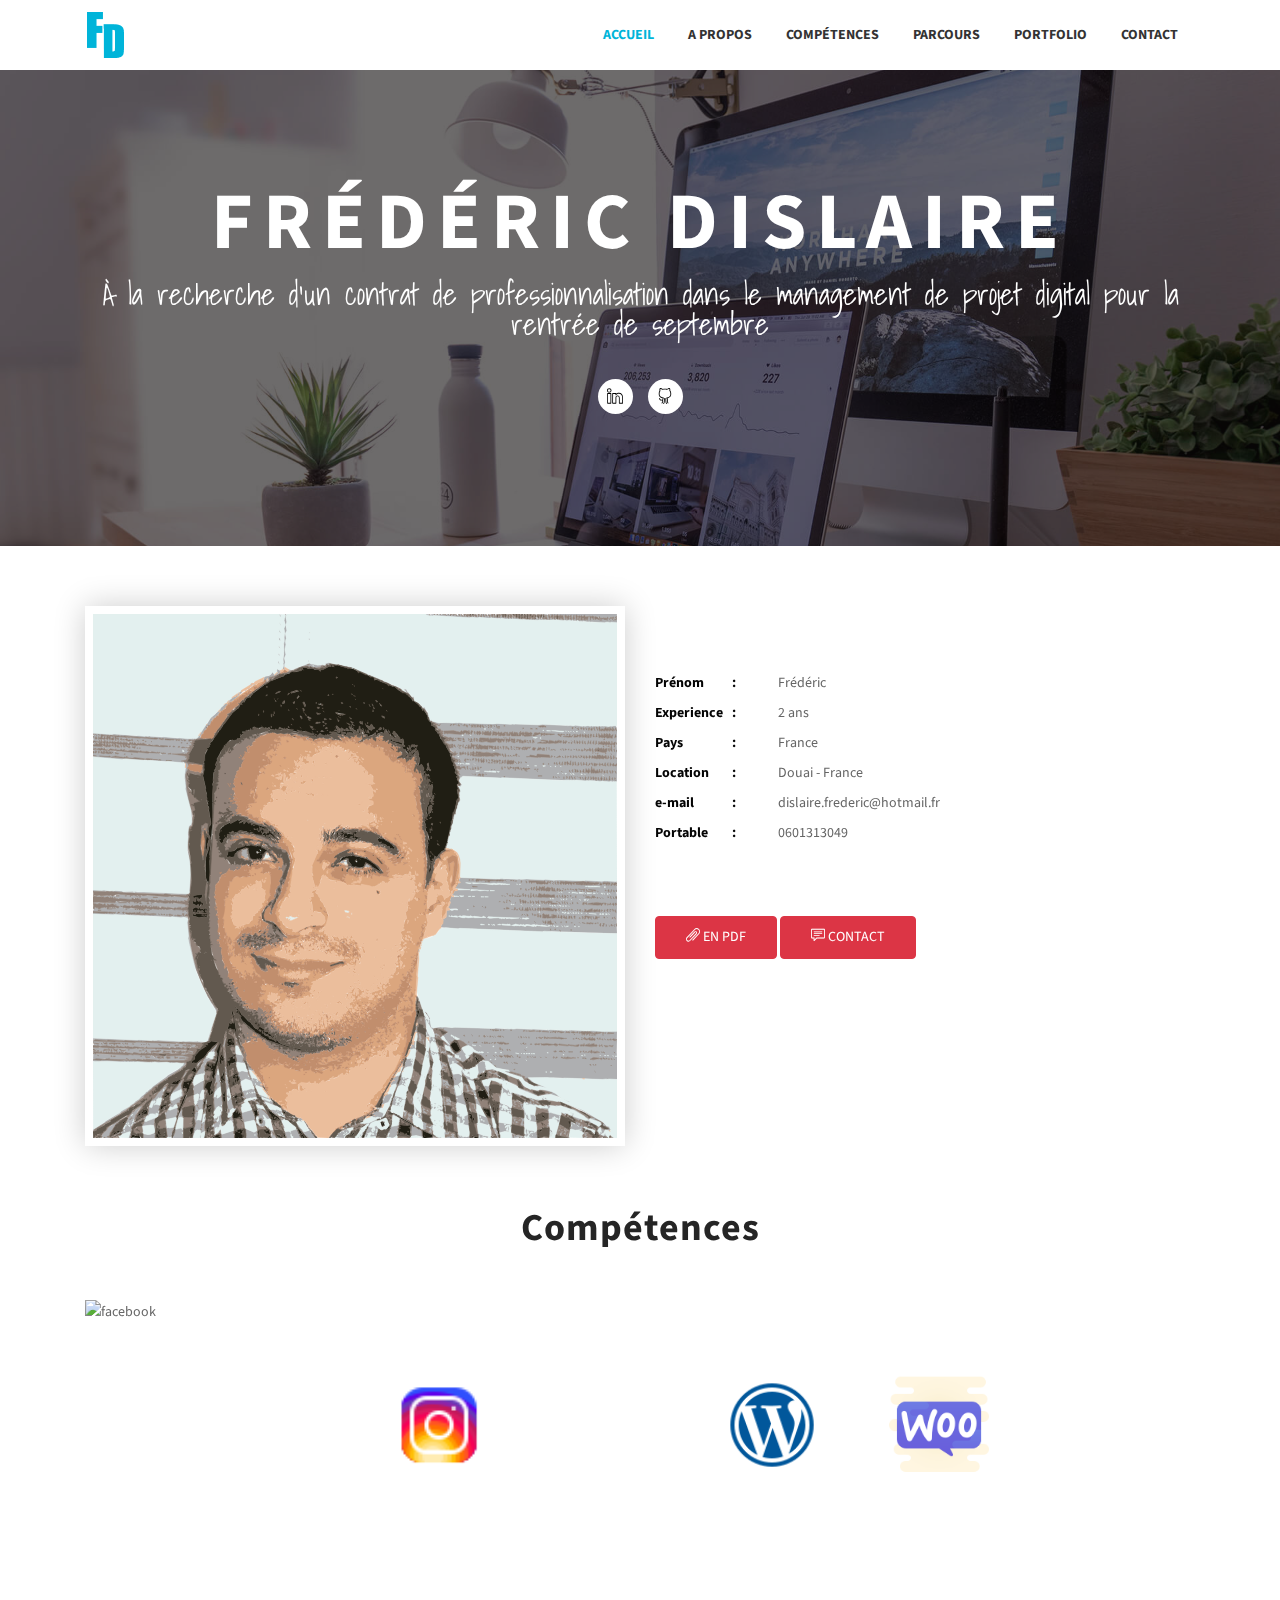
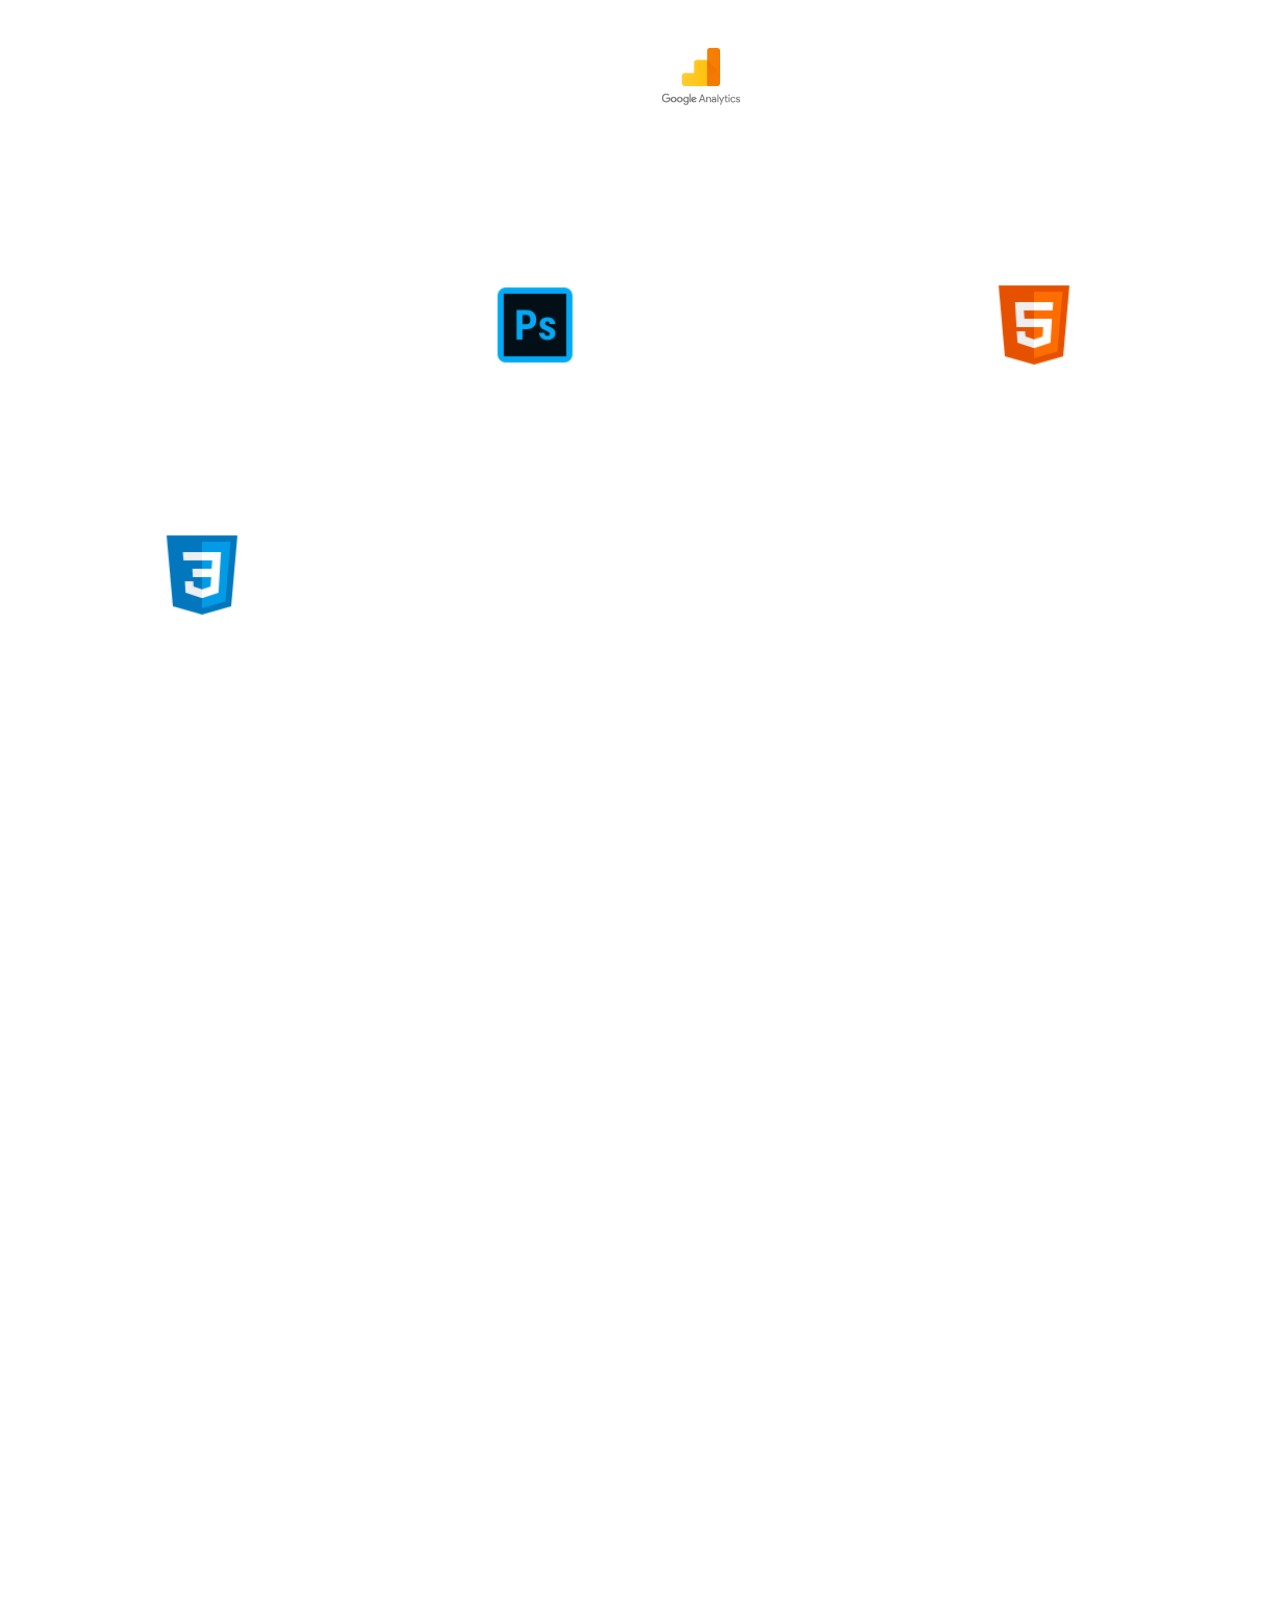
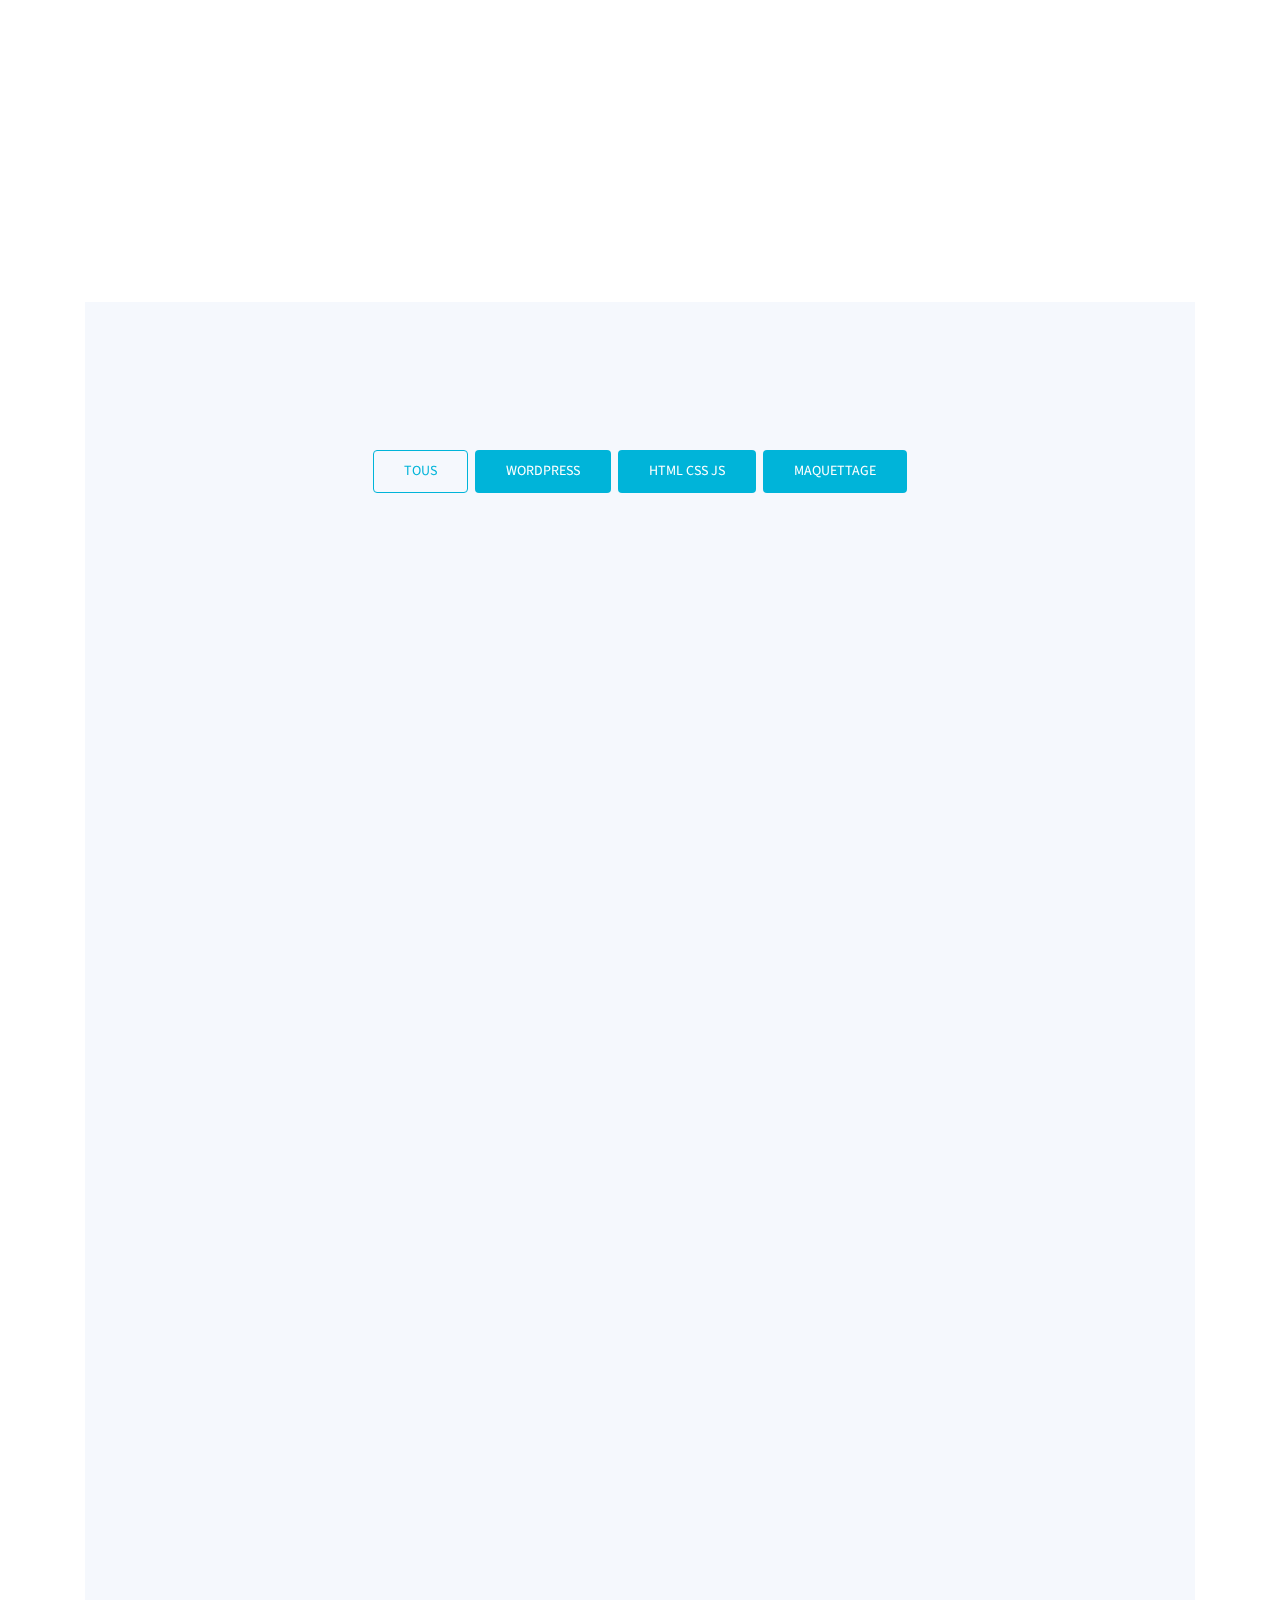
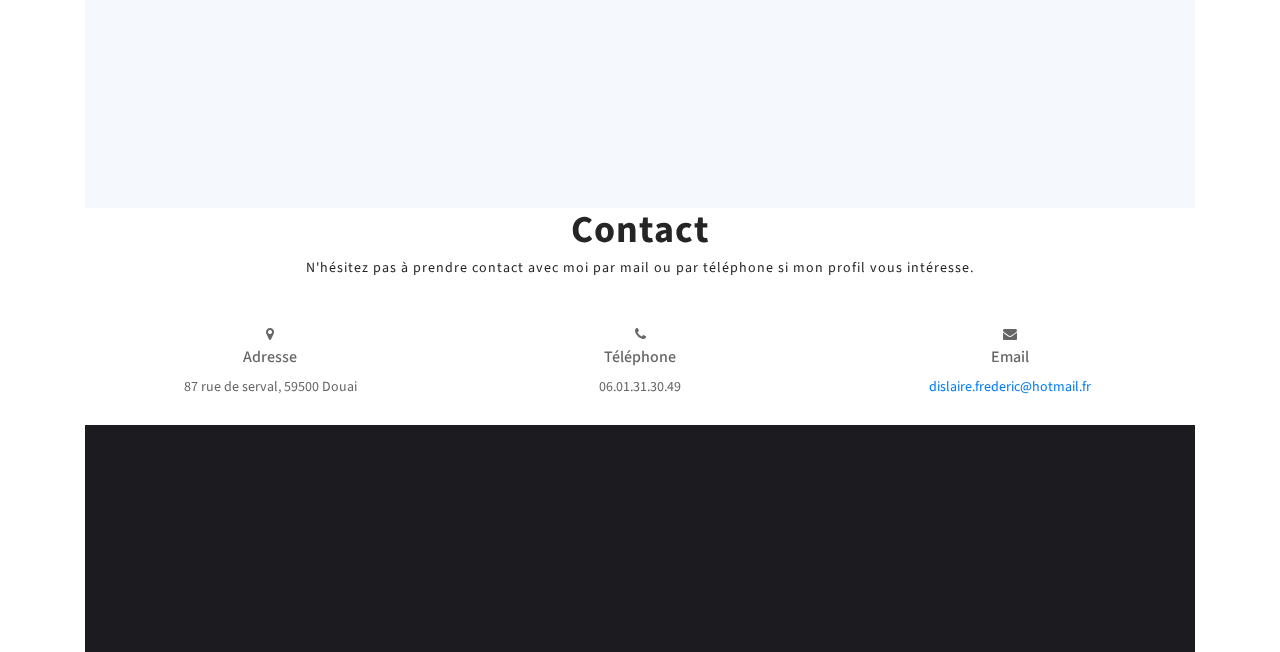
==== commit da1d38de: "test" ====
--- a/index.html
+++ b/index.html
@@ -196,6 +196,7 @@
       </div>
 
       <div class="image-grid">
+        <img class ="facebook" src="/assets/img/img_comp/facebook.png" alt="facebook">
         <div class="facebook"></div>
         <div class="instagram"></div>
         <div class="linkedin"></div>
@@ -282,23 +283,25 @@
                       <h3 class="line-title">Alternance - Webmaster - Idées B Création - Orchies</h3>
                       <span>Septembre 2021 - Aout 2022</span>
 
+                      <p class="line-text">Communication digitale : Facebook, Instagram, E-mailling.</p>
+                      <p class="line-text">Maquettage site internet et fiches produits.</p>
+                      <p class="line-text">Référencement SEO & SEA.</p>
+                      <p class="line-text">Correction des erreurs SEO avec Ubersuggest.</p>
+                      <p class="line-text">Gestion des sites E-Commerce (WordPress & PrestaShop).</p>
+
+                      
+                    </div>
+                  </li>
+                  <li>
+                    <div class="content-text">
+                      <h3 class="line-title">Stage - Développeur web - Logiciel Bestt - Amiens</h3>
+                      <span>Novembre 2020 - Février 2021</span>
+
                       <p class="line-text">Symfony : Création de requêtes.</p>
                       <p class="line-text">ReactJS : Formulaire de contact.</p>
                       <p class="line-text">Wordpress : Création de templates.</p>
                       <p class="line-text">Python : Tests fonctionnels.</p>
                       <p class="line-text">HTML,CSS,JS : Création de templates.</p>
-                    </div>
-                  </li>
-                  <li>
-                    <div class="content-text">
-                      <h3 class="line-title">Stage - Développeur web - Logiciel Bestt - Amiens</h3>
-                      <span>Novembre 2020 - Février 2021</span>
-
-                      <p class="line-text">Communication digitale : Facebook, Instagram, E-mailling.</p>
-                      <p class="line-text">Maquettage site internet et fiches produits.</p>
-                      <p class="line-text">Référencement SEO & SEA.</p>
-                      <p class="line-text">Correction des erreurs SEO avec Ubersuggest.</p>
-                      <p class="line-text">Gestion des sites E-Commerce (WordPress & PrestaShop).</p>
                     </div>
                   </li>
                   <li>
--- a/assets/css/main.css
+++ b/assets/css/main.css
@@ -695,46 +695,107 @@
 }
 
 
+
 /* ==========================================================================
 2. Skills
 ========================================================================== */
-.skills .progress {
-  height: 60px;
-  display: block;
-  background: none;
-  border-radius: 0;
-}
-
-.skills .progress .skill {
-  padding: 0;
-  margin: 0 0 6px 0;
-  text-transform: uppercase;
-  display: block;
-  font-weight: 600;
-  font-family: "Poppins", sans-serif;
-  color: #050d18;
-}
-
-.skills .progress .skill .val {
-  float: right;
-  font-style: normal;
-}
-
-.skills .progress-bar-wrap {
-  background: #dce8f8;
-  height: 10px;
-}
-
-.skills .progress-bar {
-  width: 1px;
-  height: 10px;
-  transition: .9s;
-  background-color: #00b4d9;
-}
-
-.section-bg {
-  background: #f5f8fd;
-}
+
+html, body { padding: 0; margin: 0; }
+.image-grid div {
+  width: 15%;
+  height: 250px;
+  background-repeat: no-repeat;
+  background-size: 100px;
+  background-position: center right;
+}
+
+.image-grid {
+  display: flex;
+  flex-wrap: wrap;
+}
+
+
+.instagram {
+  background-image: url(/assets/img/img_comp/instagram.png);
+}
+
+.linkedin {
+  background-image: url(/assets/img/img_comp/linkedin-logo.png);
+}
+
+.wordpress {
+  background-image: url(/assets/img/img_comp/wordpress.png);
+}
+
+.woocommerce {
+  background-image: url(/assets/img/img_comp/woocommerce.png);
+}
+
+.yoast {
+  background-image: url(/assets/img/img_comp/yoast.png);
+}
+
+.prestashop {
+  background-image: url(/assets/img/img_comp/prestashop.png);
+}
+
+.sendinblue {
+  background-image: url(/assets/img/img_comp/sendinblue.png);
+}
+
+.mailchimp {
+  background-image: url(/assets/img/img_comp/mailchimp.png);
+}
+
+.googleanalytics{
+  background-image: url(/assets/img/img_comp/google_analytics.png);
+}
+
+.googlesearchconsole{
+  background-image: url(/assets/img/img_comp/googlesearchconsole.png);
+}
+
+.ubbersubgest{
+  background-image: url(/assets/img/img_comp/sub.png);
+}
+
+.canva{
+  background-image: url(/assets/img/img_comp/canva.png);
+}
+
+.adobexd{
+  background-image: url(/assets/img/img_comp/xd.png);
+}
+
+.photoshop{
+  background-image: url(/assets/img/img_comp/photoshop.png);
+}
+
+.aftereffect{
+  background-image: url(/assets/img/img_comp/after-effects.png);
+}
+
+.photo{
+  background-image: url(/assets/img/img_comp/photo.png);
+}
+
+
+.html{
+  background-image: url(/assets/img/img_comp/html.png);
+}
+
+.css{
+  background-image: url(/assets/img/img_comp/css.png);
+}
+
+
+
+
+
+
+
+
+
 
 /* ==========================================================================
 3. Hero Area
@@ -810,7 +871,7 @@
   Portfolio Section
    ========================================================================== */
 #portfolios {
-  background: #000;
+  background: #f5f8fd;
 }
 
 #portfolios .mix {
@@ -1051,6 +1112,7 @@
   text-align: center;
   top: 50%;
   -webkit-transform: translateY(-50%);
+  -moz-transform: translateY(-50%);
   transform: translateY(-50%);
   width: 40px;
 }
@@ -1160,3 +1222,5 @@
 #copyright p a:hover {
   color: #00b4d9;
 }
+
+
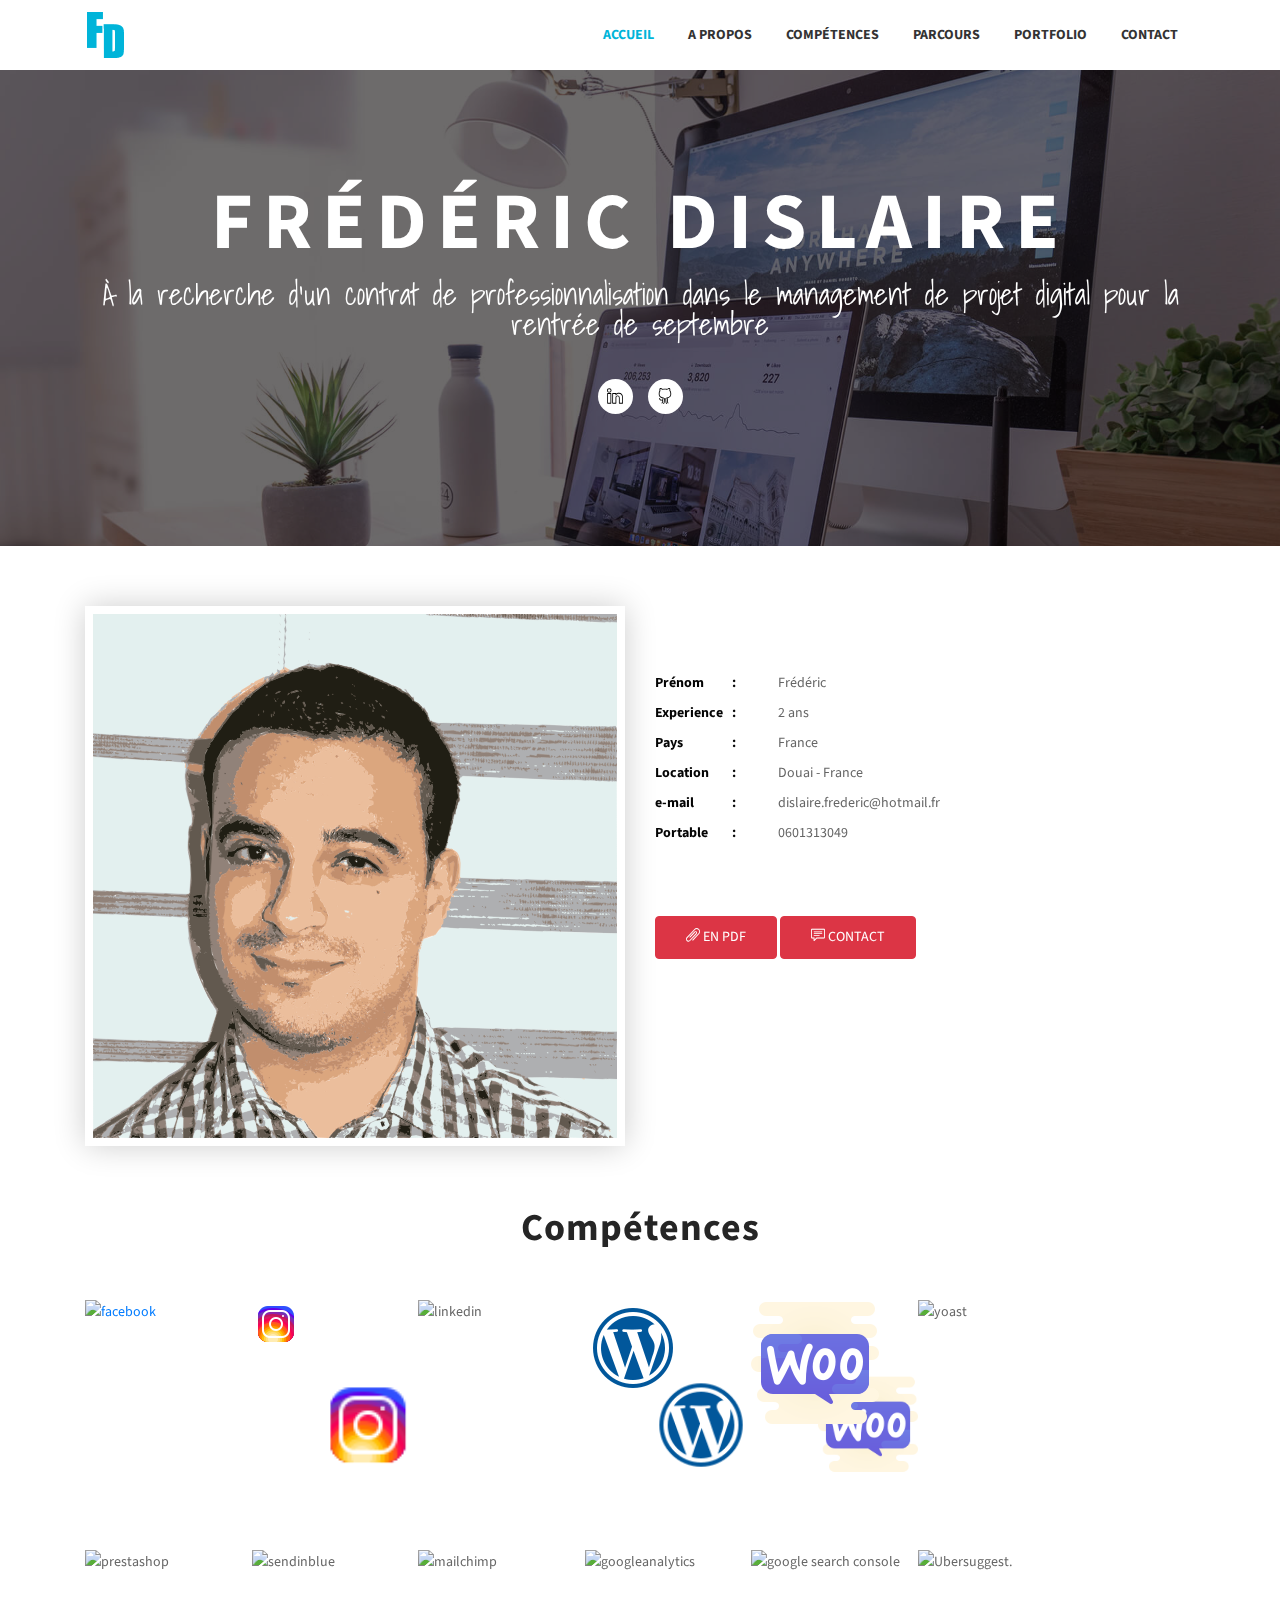
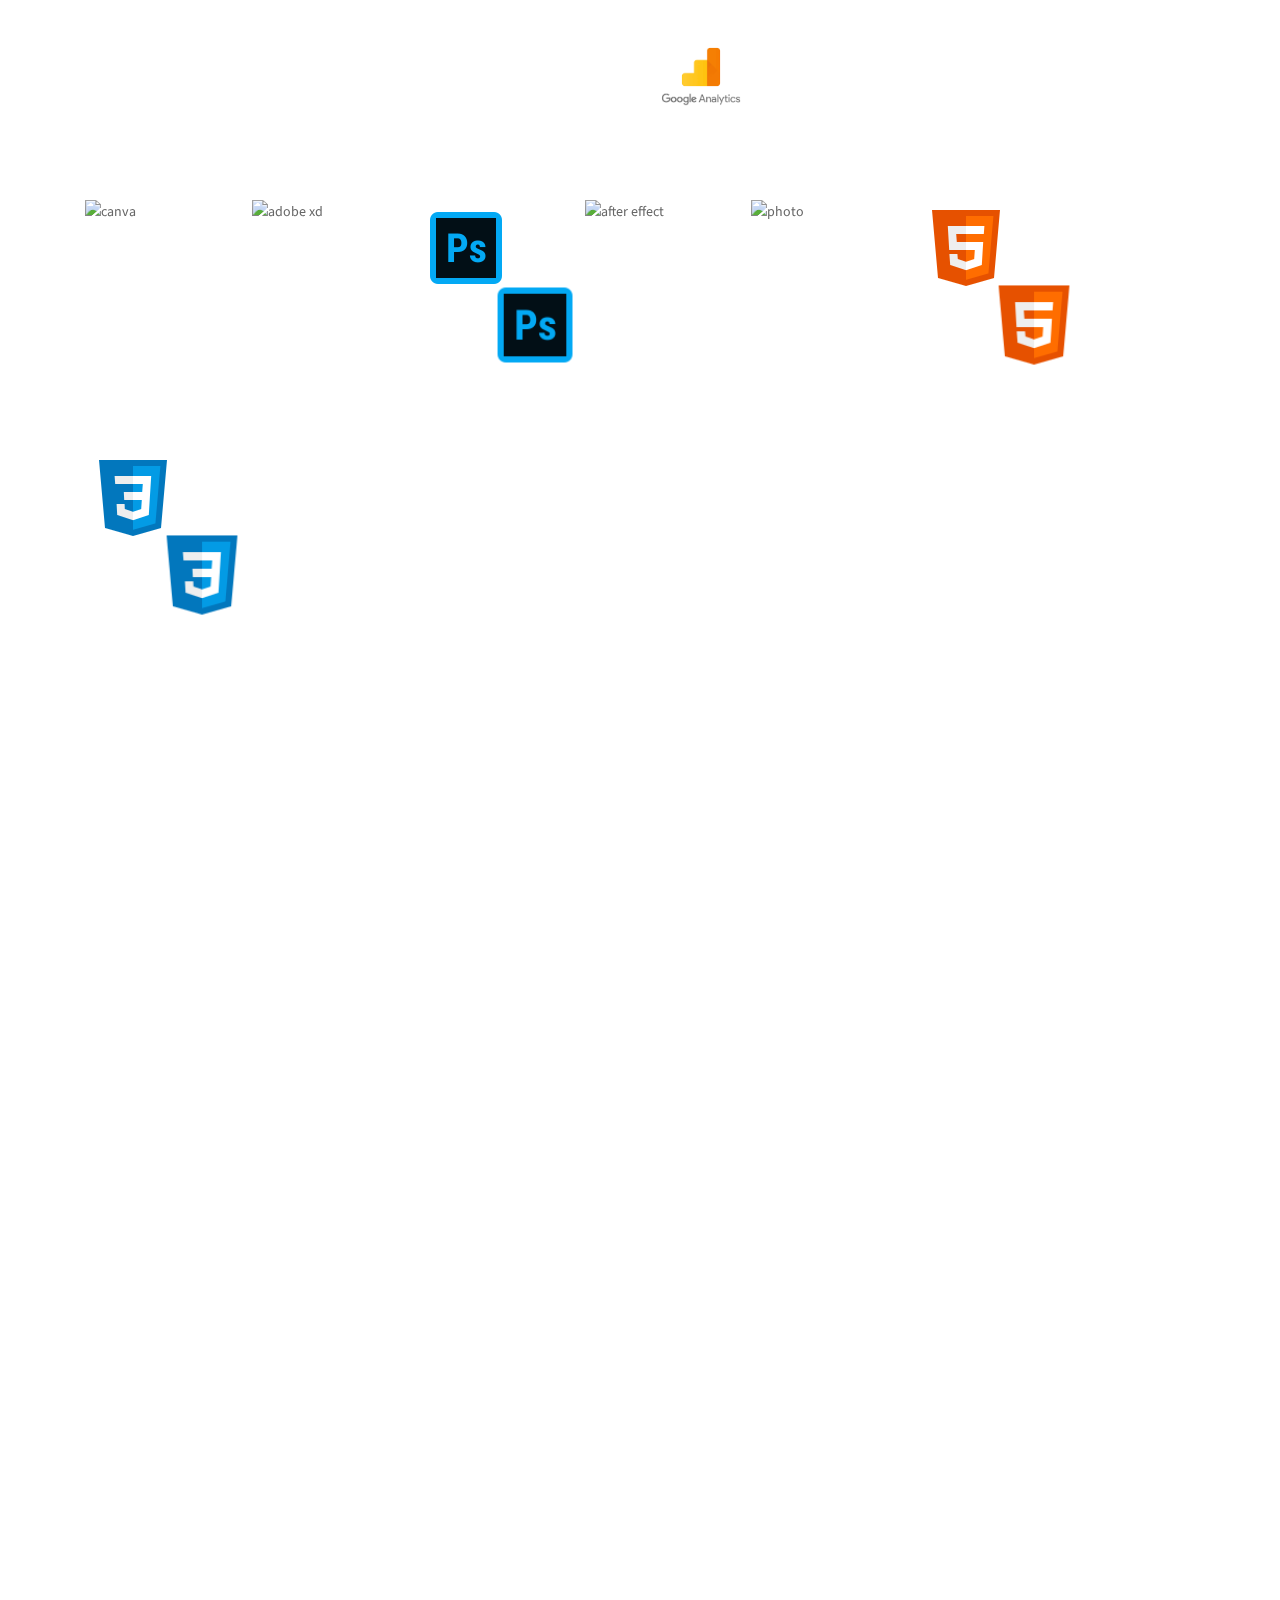
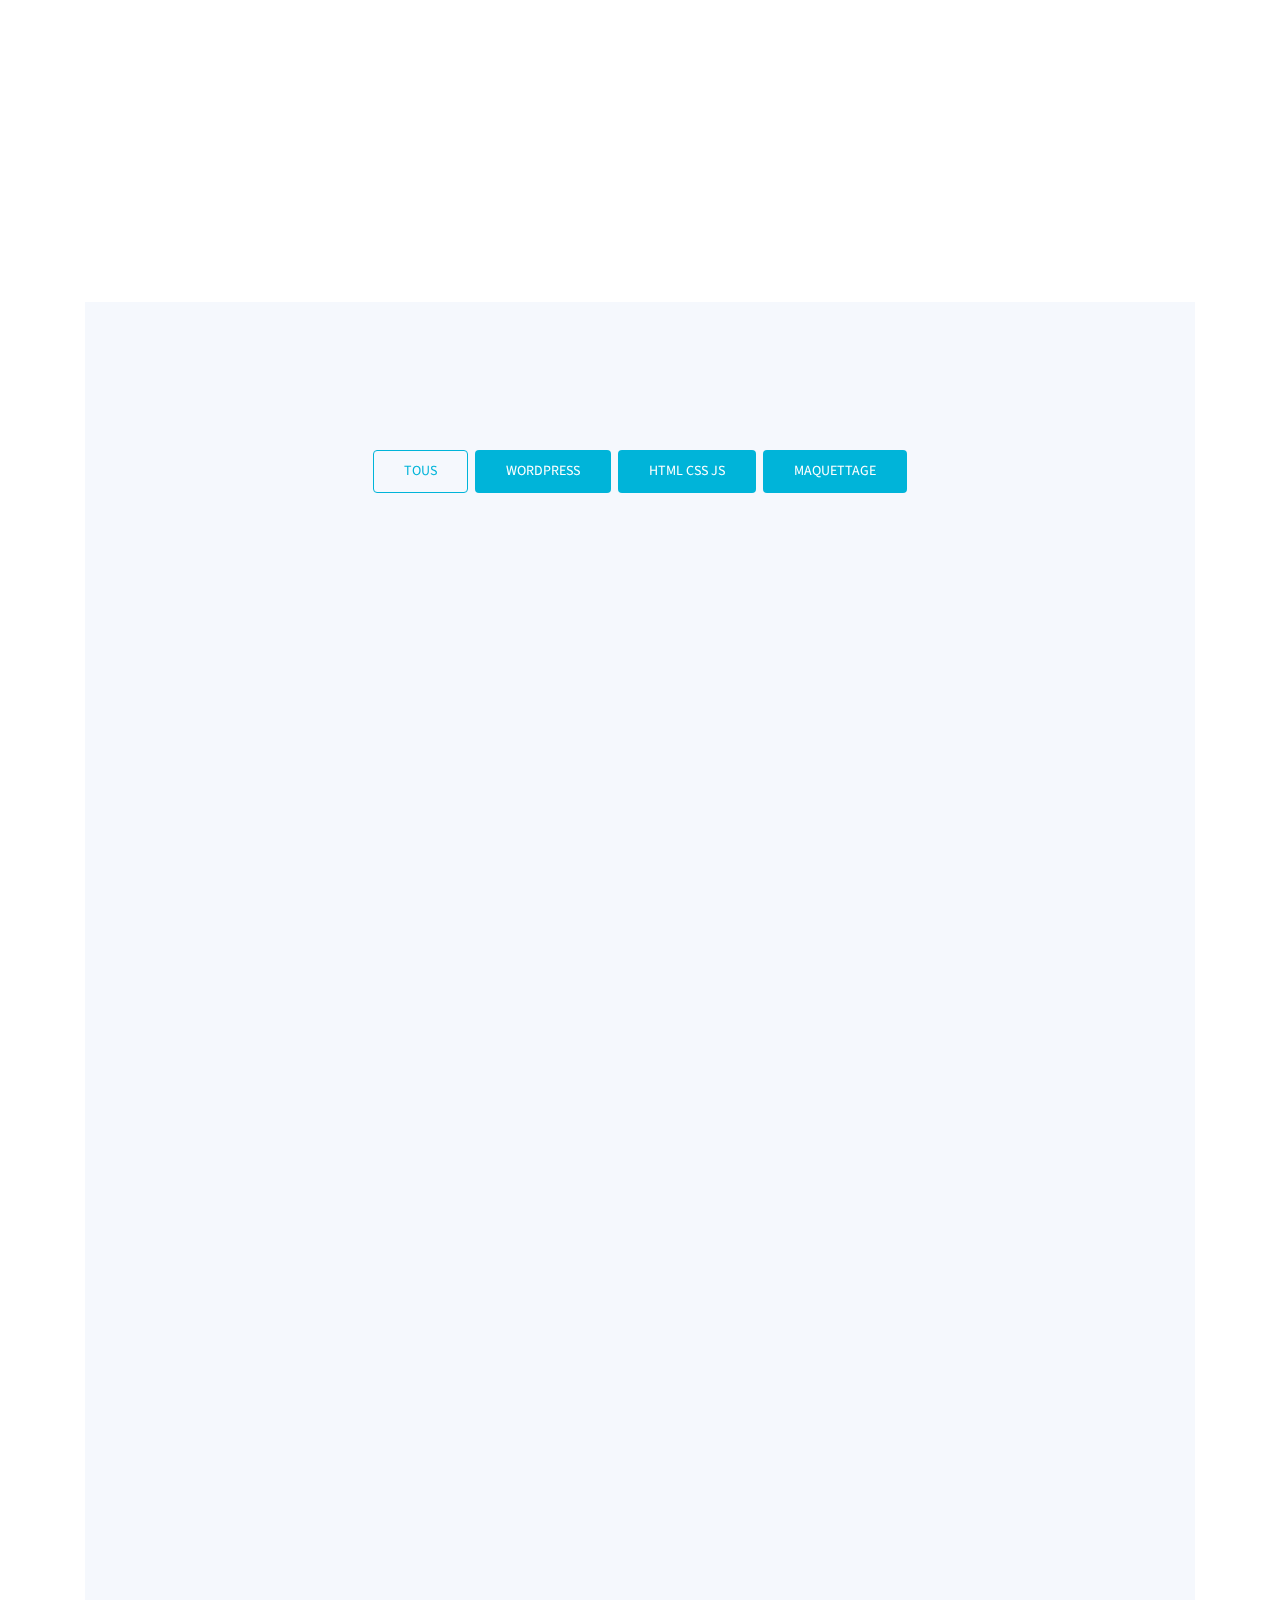
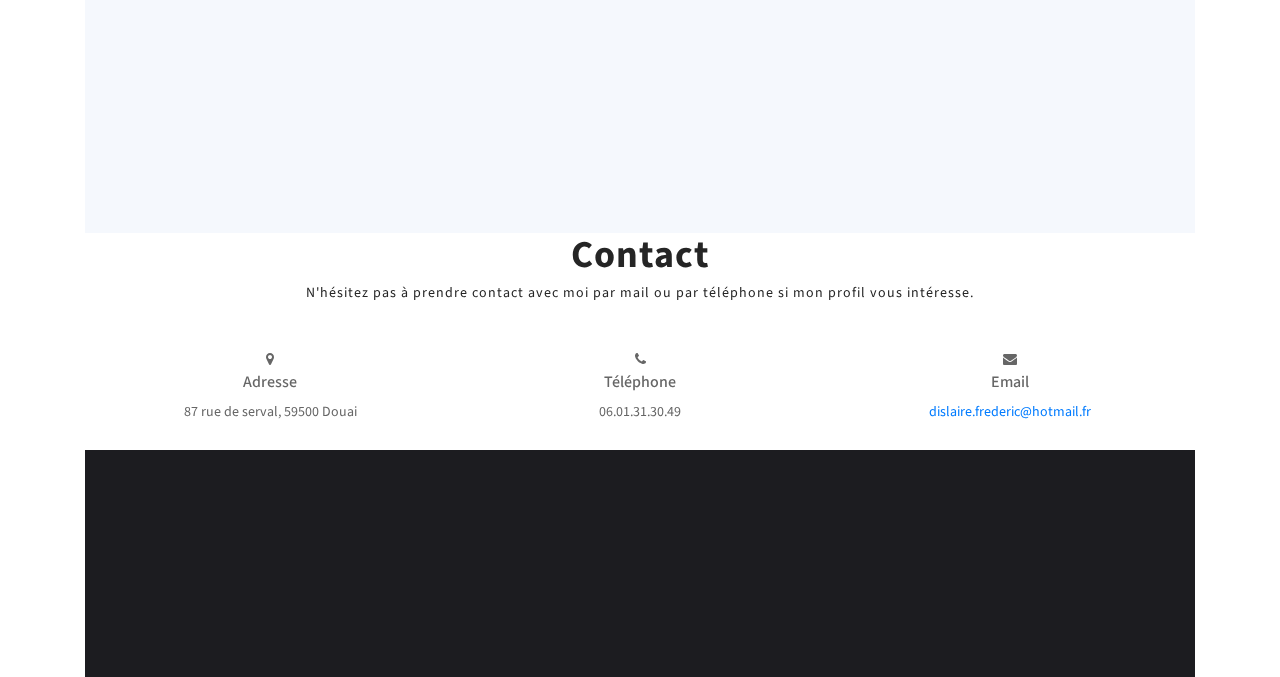
==== commit 6bed8d2b: "expérience" ====
--- a/index.html
+++ b/index.html
@@ -196,26 +196,25 @@
       </div>
 
       <div class="image-grid">
-        <img class ="facebook" src="/assets/img/img_comp/facebook.png" alt="facebook">
-        <div class="facebook"></div>
-        <div class="instagram"></div>
-        <div class="linkedin"></div>
-        <div class="wordpress"></div>
-        <div class="woocommerce"></div>
-        <div class="yoast"></div>
-        <div class="prestashop"></div>
-        <div class="sendinblue"></div>
-        <div class="mailchimp "></div>
-        <div class="googleanalytics"></div>
-        <div class="googlesearchconsole"></div>
-        <div class="ubbersubgest"></div>
-        <div class="canva"></div>
-        <div class="adobexd"></div>
-        <div class="photoshop"></div>
-        <div class="aftereffect"></div>
-        <div class="photo"></div>
-        <div class="html"></div>
-        <div class="css"></div>
+        <div class='facebook'><a href=''><img src='assets/img/img_comp/facebook.png' alt='facebook'></a></div>
+        <div class='instagram'><img src='assets/img/img_comp/instagram.png' alt='instagram'></div>
+        <div class='linkedin'><img src='assets/img/img_comp/linkedin-logo.png' alt='linkedin'></div>
+        <div class='wordpress'><img src='assets/img/img_comp/wordpress.png' alt='wordpress'></div>
+        <div class='woocommerce'><img src='assets/img/img_comp/woocommerce.png' alt='woocommerce'></div>
+        <div class='yoast'><img src='assets/img/img_comp/yoast.png' alt='yoast'></div>
+        <div class='prestashop'><img src='assets/img/img_comp/prestashop.png' alt='prestashop'></div>
+        <div class='sendinblue'><img src='assets/img/img_comp/sendinblue.png' alt='sendinblue'></div>
+        <div class="mailchimp "><img src='assets/img/img_comp/mailchimp.png' alt='mailchimp'></div>
+        <div class="googleanalytics"><img src='assets/img/img_comp/google-analytics.png' alt='googleanalytics'></div>
+        <div class="googlesearchconsole"><img src='assets/img/img_comp/googlesearchconsole.png' alt='google search console'></div>
+        <div class="ubbersubgest"><img src='assets/img/img_comp/ubersuggest.png' alt='Ubersuggest.'></div>
+        <div class="canva"><img src='assets/img/img_comp/canva.png' alt='canva'></div>
+        <div class="adobexd"><img src='assets/img/img_comp/xd.png' alt='adobe xd'></div>
+        <div class="photoshop"><img src='assets/img/img_comp/photoshop.png' alt='photoshop'></div>
+        <div class="aftereffect"><img src='assets/img/img_comp/after-effects.png' alt='after effect'></div>
+        <div class="photo"><img src='assets/img/img_comp/photo.png' alt='photo'></div>
+        <div class="html"><img src='assets/img/img_comp/html.png' alt='html'></div>
+        <div class="css"><img src='assets/img/img_comp/css.png' alt='css'></div>
 
       </div>
 
@@ -562,24 +561,26 @@
                 </div>
               </div>
 
-              <div class="col-sm-6 col-md-4 col-lg-4 col-xl-4 mix print">
-                <div class="portfolio-item">
-                  <div class="shot-item">
-                    <img src="assets/img/img_comp/homescreen.jpg" alt="" />
+              <div class="col-sm-6 col-md-4 col-lg-4 col-xl-4 mix print design">
+                <div class="portfolio-item">
+                  <div class="shot-item">
+                    <img src="assets/img/img_comp/lagedebiere3.png" alt="l'âge de bière" />
                     <div class="overlay">
                       <div class="icons">
                         <a class="lightbox preview" href="assets/img/img_comp/L'âge de bière.pdf" >
-                          
-
-                          <i class="icon-eye"></i>
-                        </a>
-                      </div>
-                    </div>
-                  </div>
-                  <div class="portfolio-text">
-                    <h4 class="portfolio-title">Capelli Hair</h4>
-                    <p class="text">Maquette d'un site réalisé en cours de design </p>
-                    <p class="text">Outil utilisé : Adobe xd </p>
+                          <i class="icon-eye"></i>
+                        </a>
+                        <a class="link" href="https://github.com/Freddis002/Projet-css">
+                          <i class="icon-social-github"></i>
+                          </a>
+                      </div>
+                    </div>
+                  </div>
+                  <div class="portfolio-text">
+                    <h4 class="portfolio-title">L'âge de bière</h4>
+                    <p class="text">Maquette et site réalisé en cours de design et d'html css.</p>
+                    <p class="text">Outil utilisé : Adobe xd  </p>
+                    <p class="text">Langage utilisé : HTML, CSS </p>
                   </div>
                 </div>
               </div>
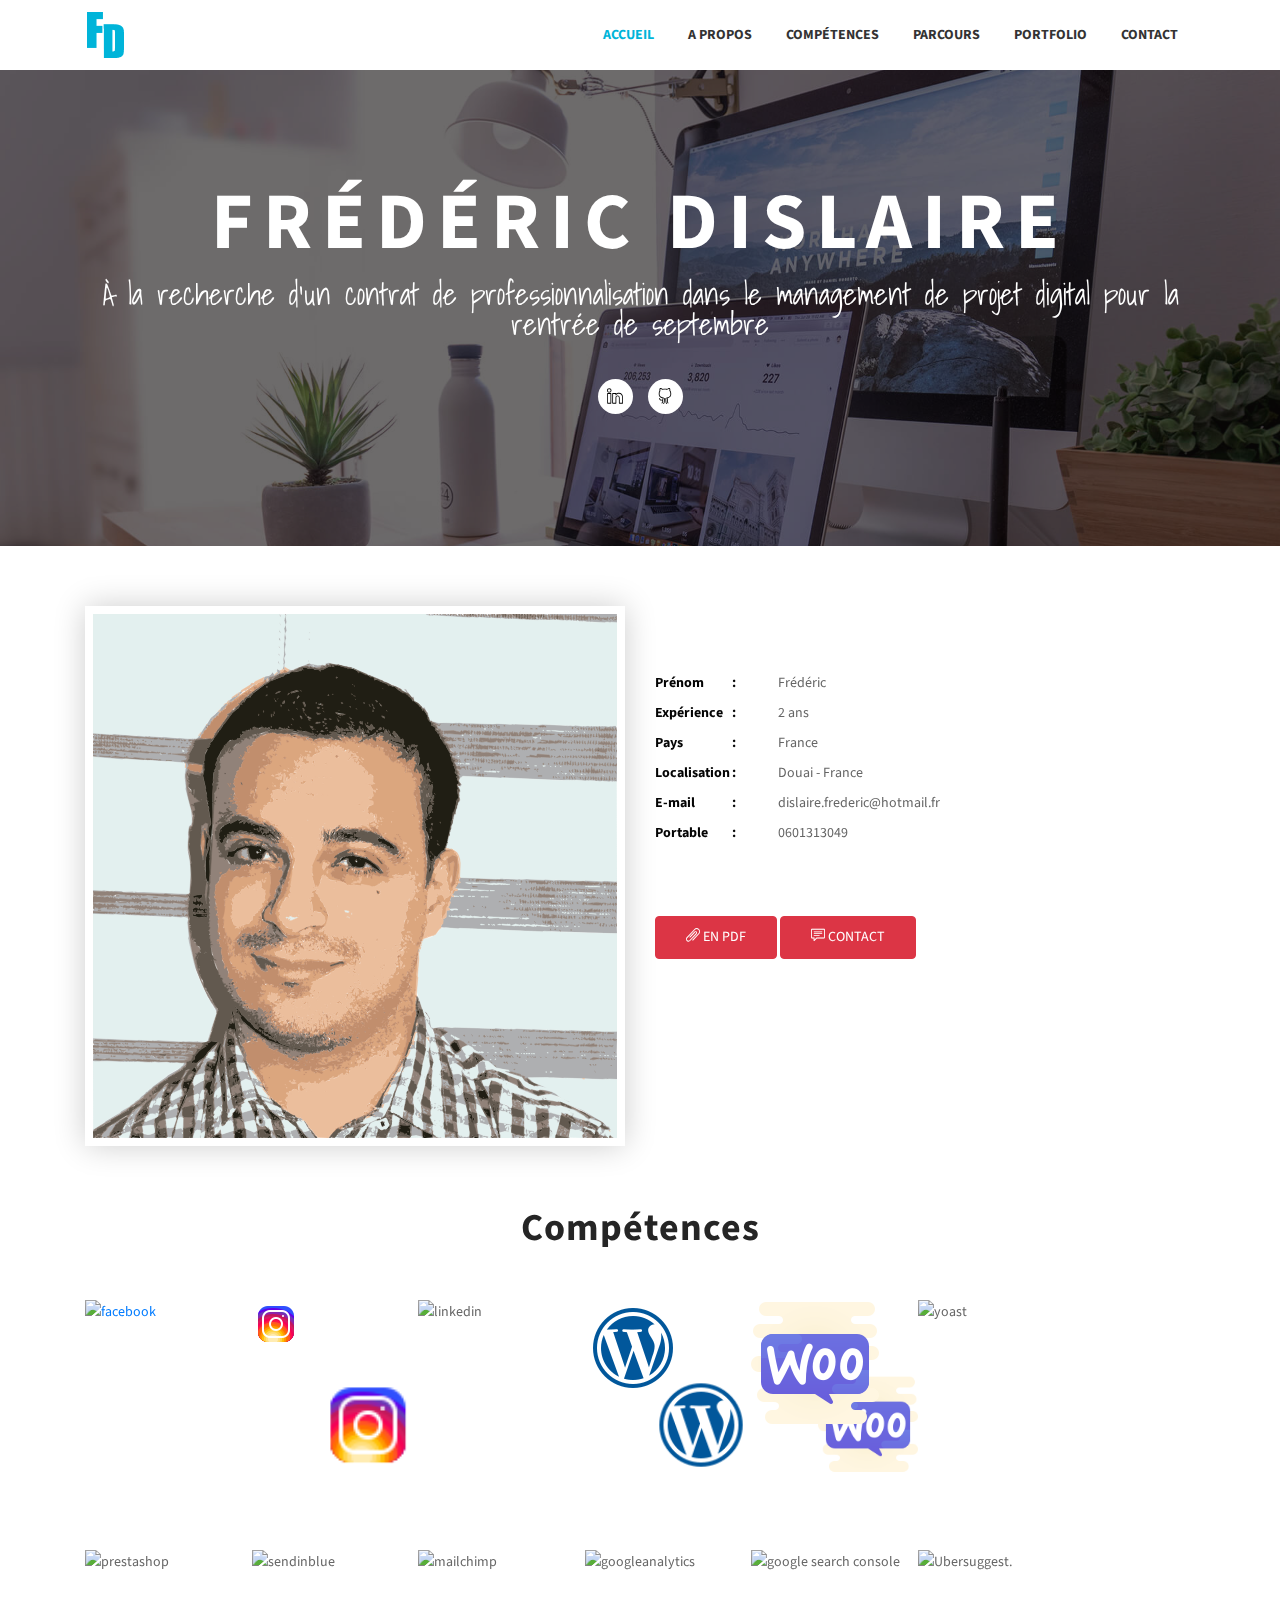
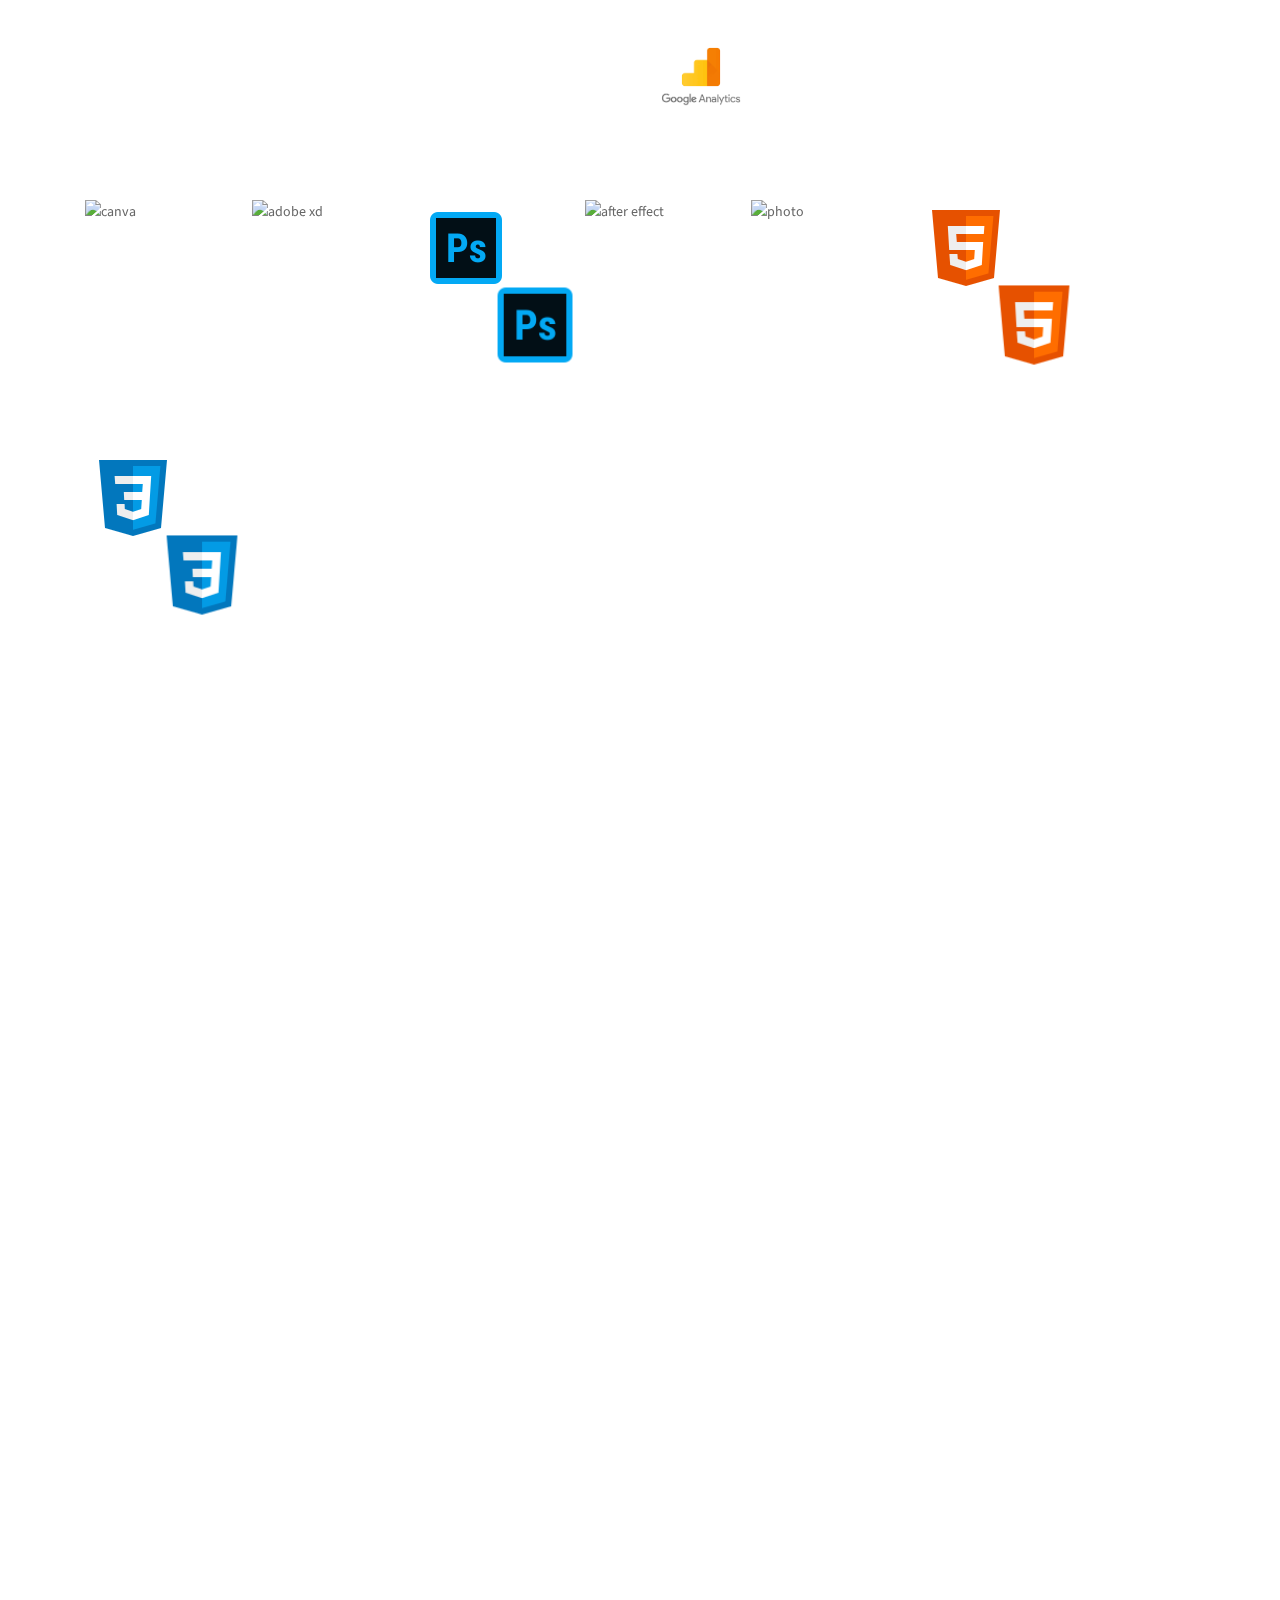
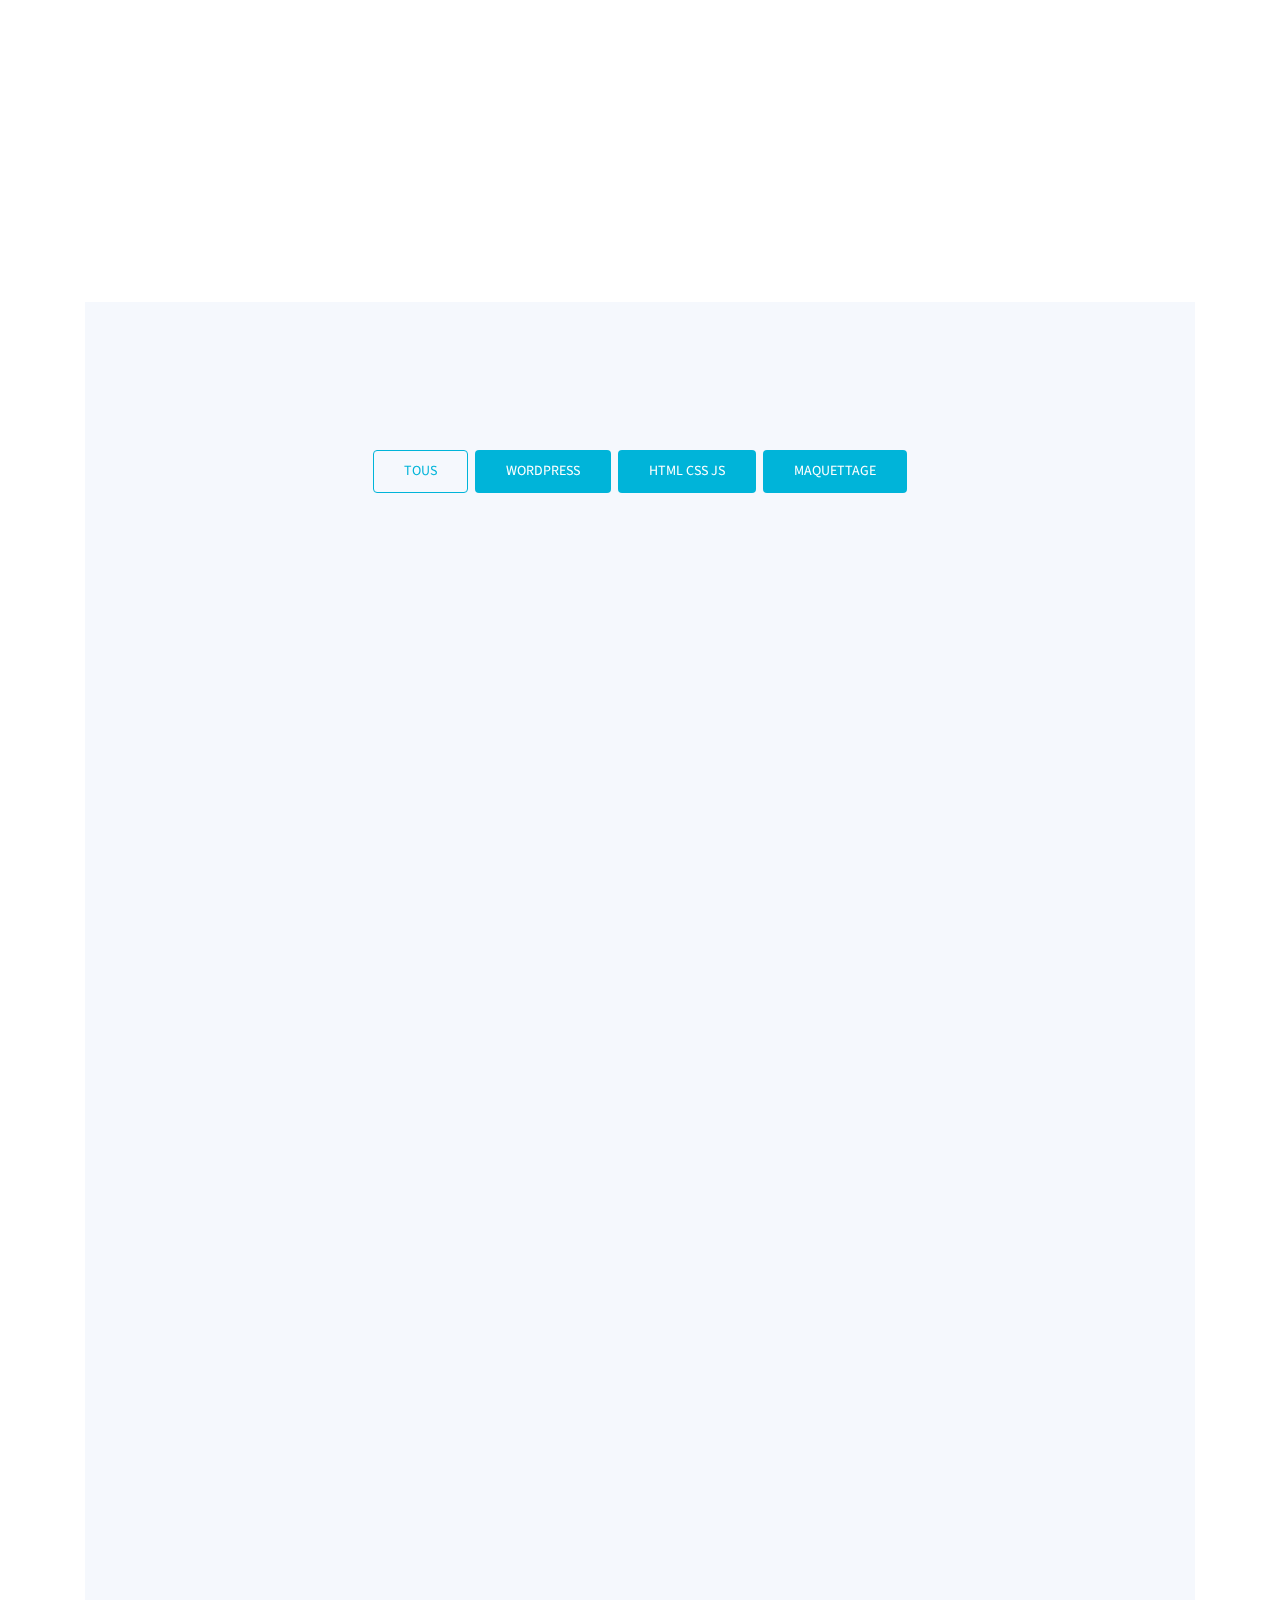
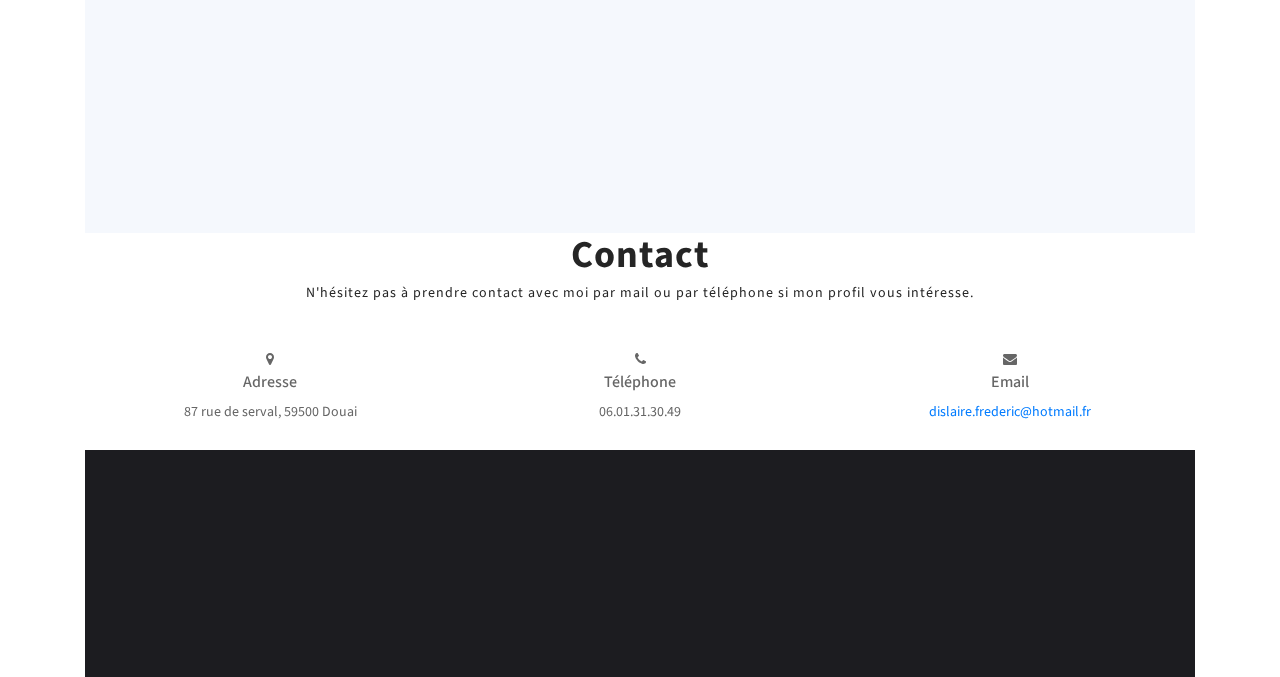
==== commit 0448178f: "modif" ====
--- a/index.html
+++ b/index.html
@@ -164,10 +164,10 @@
             <div class="about-profile">
               <ul class="admin-profile">
                 <li><span class="pro-title"> Prénom </span> <span class="pro-detail">Frédéric</span></li>
-                <li><span class="pro-title"> Experience </span> <span class="pro-detail">2 ans</span></li>
+                <li><span class="pro-title"> Expérience </span> <span class="pro-detail">2 ans</span></li>
                 <li><span class="pro-title"> Pays </span> <span class="pro-detail">France</span></li>
-                <li><span class="pro-title"> Location </span> <span class="pro-detail">Douai - France</span></li>
-                <li><span class="pro-title"> e-mail </span> <span class="pro-detail">dislaire.frederic@hotmail.fr</span>
+                <li><span class="pro-title"> Localisation </span> <span class="pro-detail">Douai - France</span></li>
+                <li><span class="pro-title"> E-mail </span> <span class="pro-detail">dislaire.frederic@hotmail.fr</span>
                 </li>
                 <li><span class="pro-title"> Portable </span> <span class="pro-detail">0601313049</span></li>
 
@@ -561,7 +561,7 @@
                 </div>
               </div>
 
-              <div class="col-sm-6 col-md-4 col-lg-4 col-xl-4 mix print design">
+              <div class="col-sm-6 col-md-4 col-lg-4 col-xl-4 mix print development">
                 <div class="portfolio-item">
                   <div class="shot-item">
                     <img src="assets/img/img_comp/lagedebiere3.png" alt="l'âge de bière" />
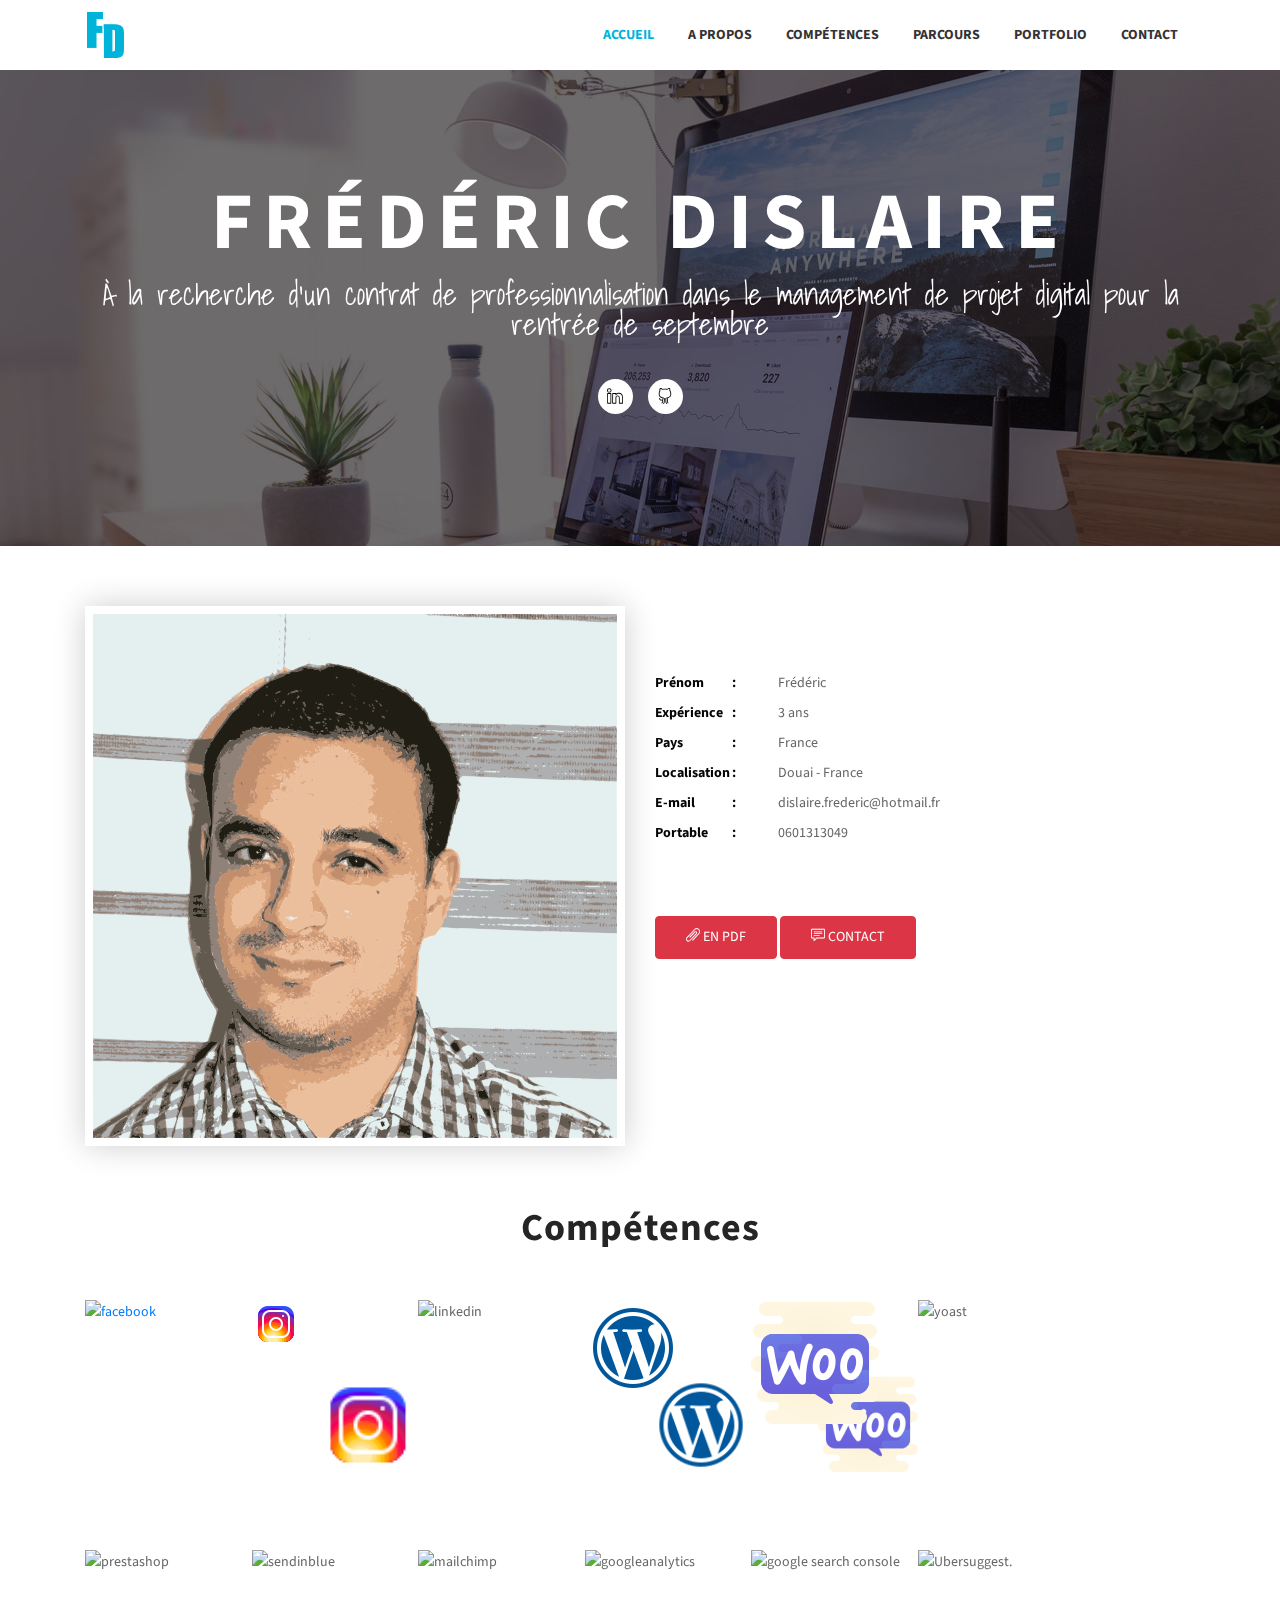
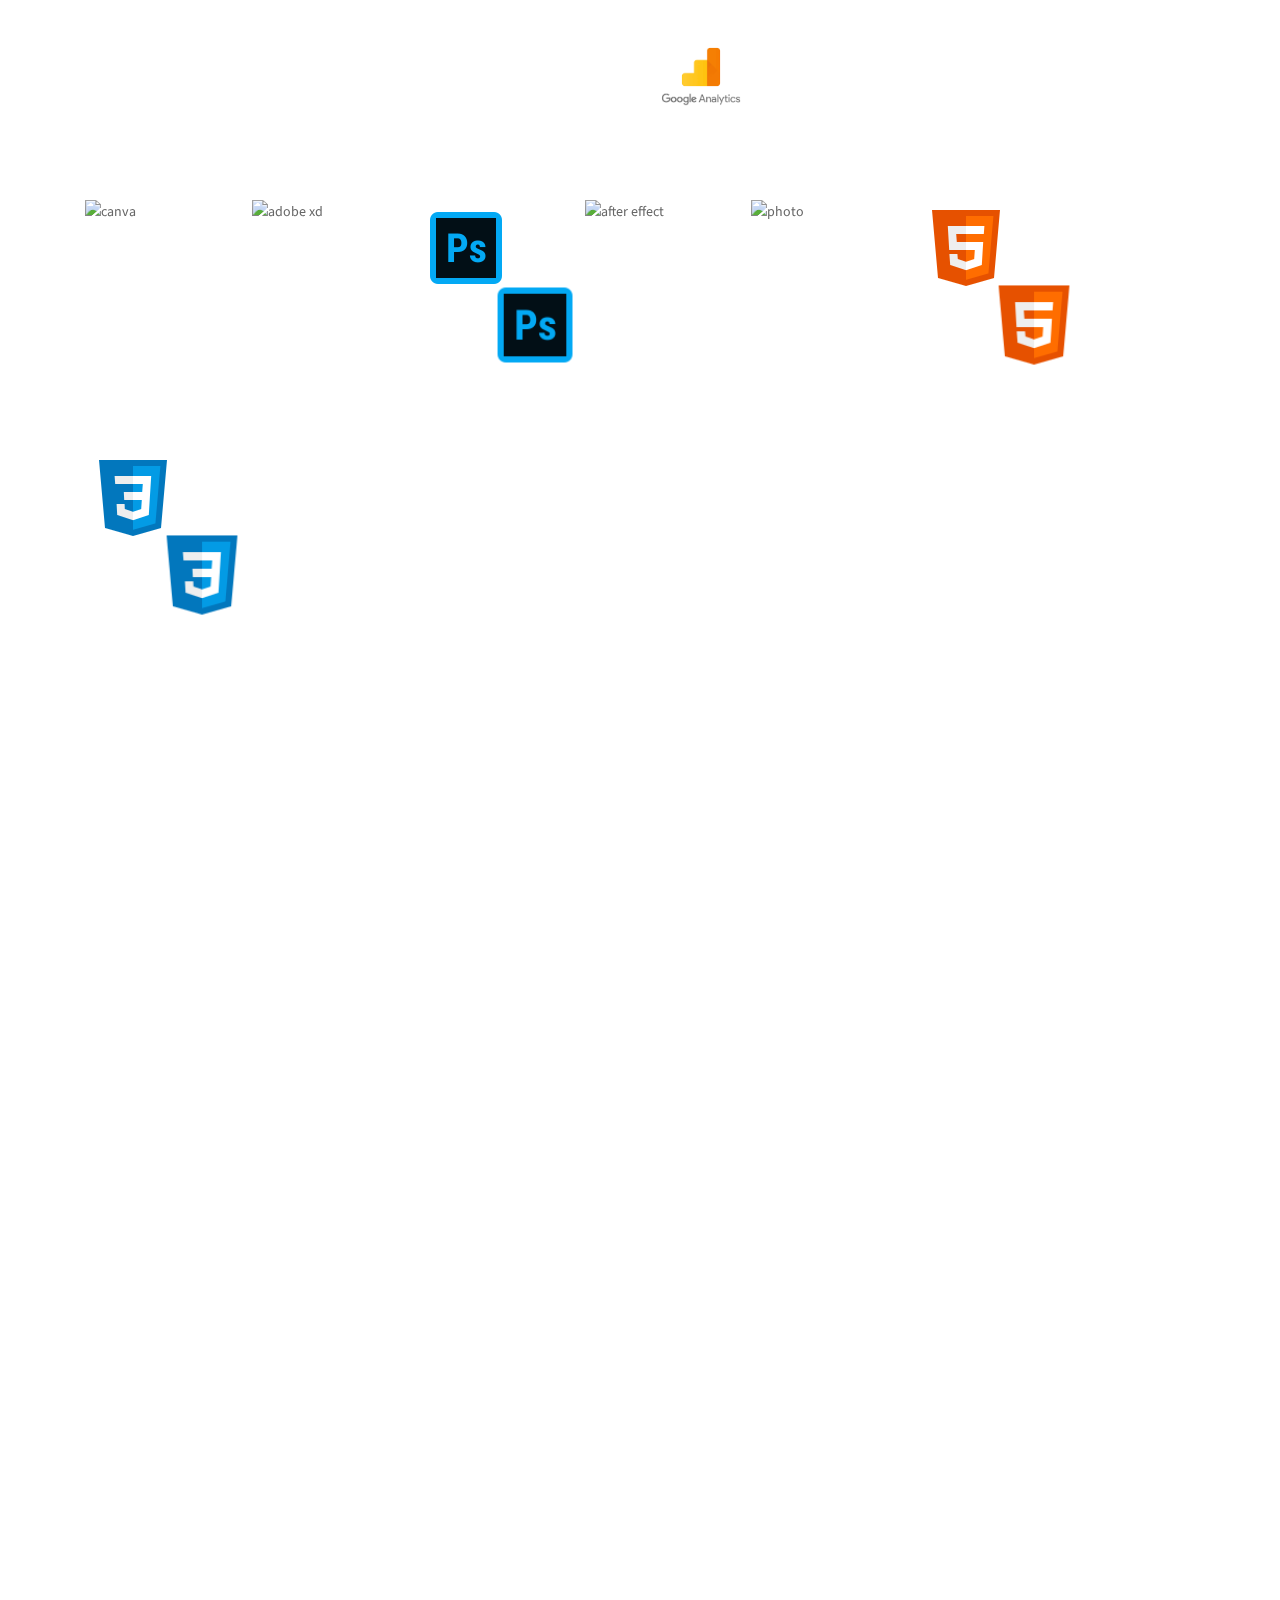
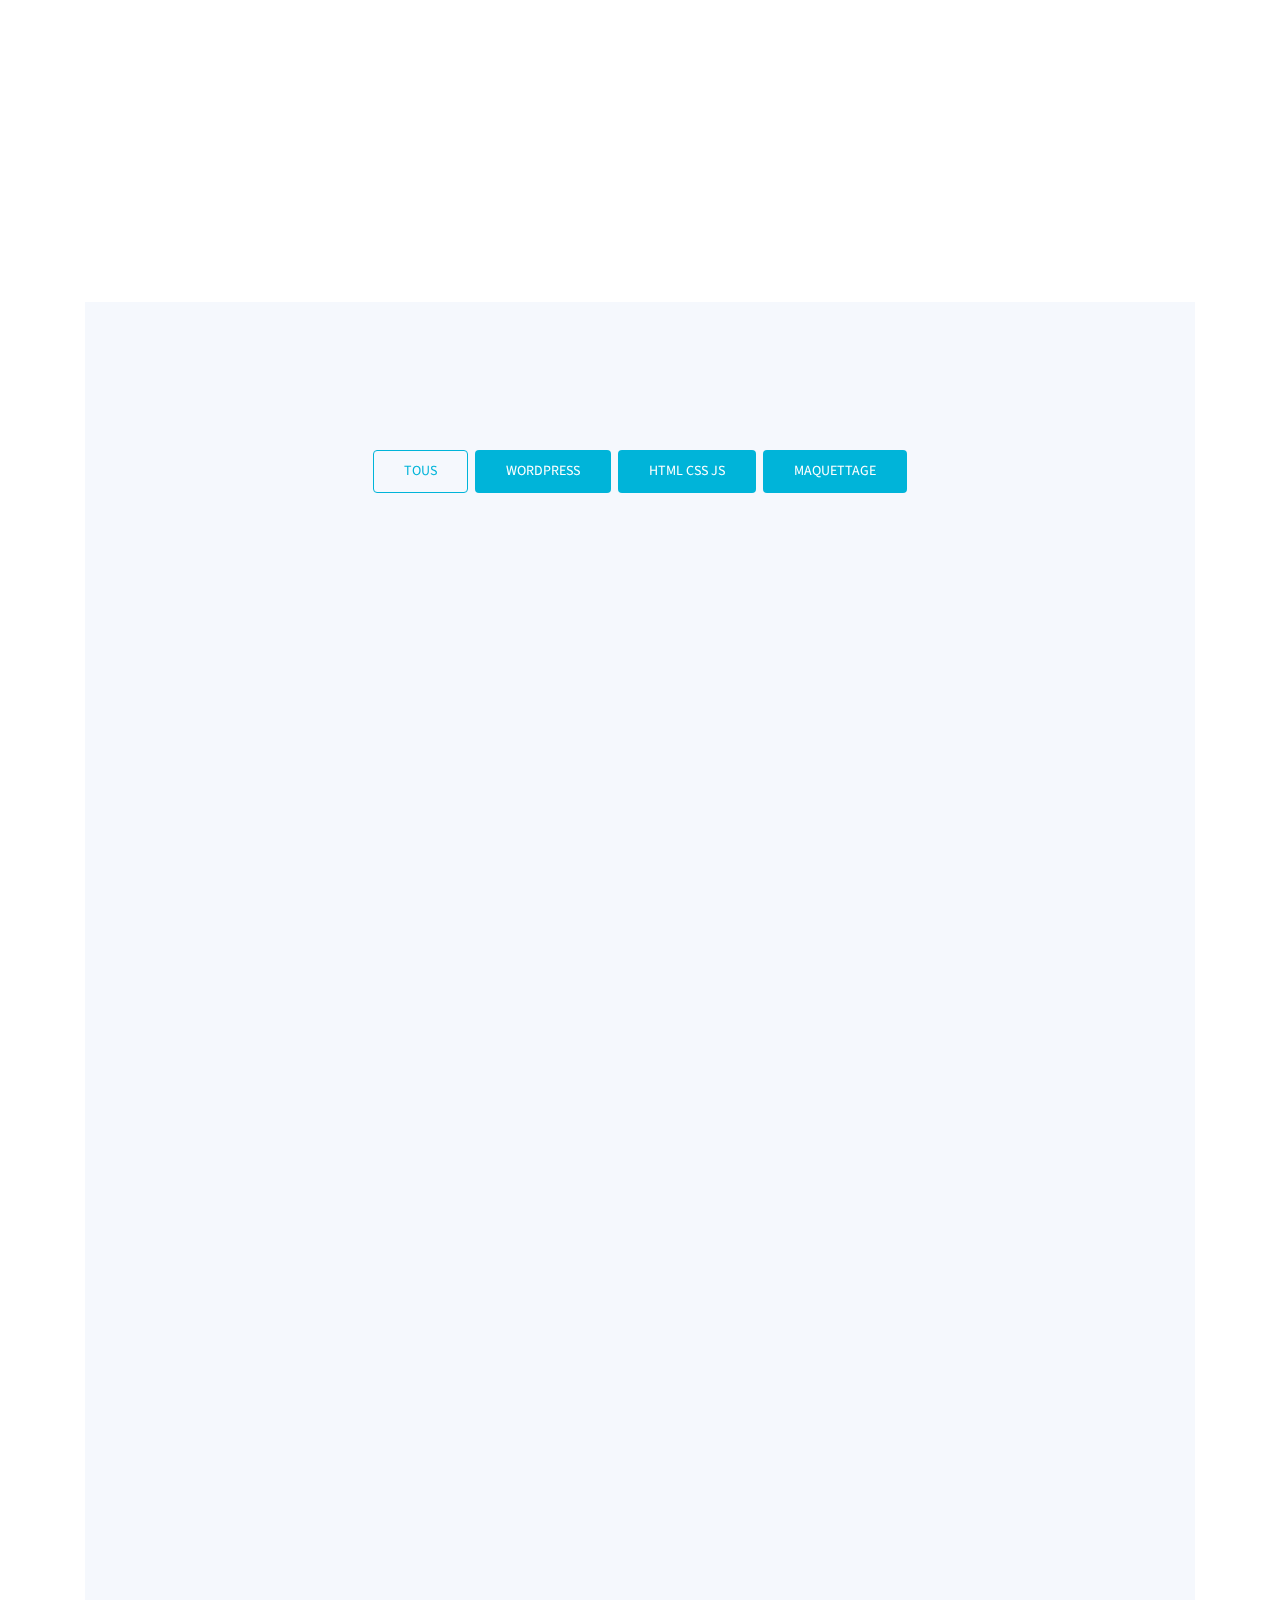
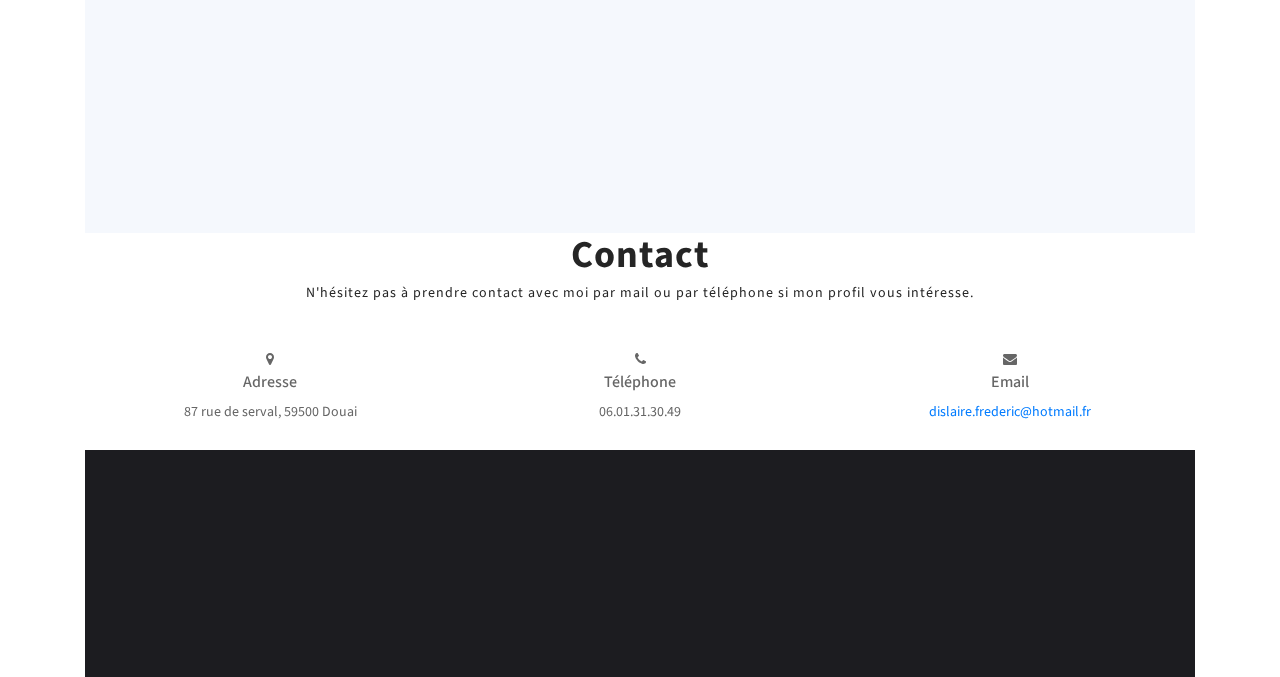
==== commit 46b20392: "test" ====
--- a/index.html
+++ b/index.html
@@ -164,7 +164,7 @@
             <div class="about-profile">
               <ul class="admin-profile">
                 <li><span class="pro-title"> Prénom </span> <span class="pro-detail">Frédéric</span></li>
-                <li><span class="pro-title"> Expérience </span> <span class="pro-detail">2 ans</span></li>
+                <li><span class="pro-title"> Expérience </span> <span class="pro-detail">3 ans</span></li>
                 <li><span class="pro-title"> Pays </span> <span class="pro-detail">France</span></li>
                 <li><span class="pro-title"> Localisation </span> <span class="pro-detail">Douai - France</span></li>
                 <li><span class="pro-title"> E-mail </span> <span class="pro-detail">dislaire.frederic@hotmail.fr</span>
@@ -545,7 +545,7 @@
                     <img src="assets/img/img_comp/homescreen.jpg" alt="" />
                     <div class="overlay">
                       <div class="icons">
-                        <a class="lightbox preview" href="assets/img/img_comp/home.jpg" >
+                        <a class="lightbox preview" href="assets/img/img_comp/home.jpg">
                           
 
                           <i class="icon-eye"></i>
